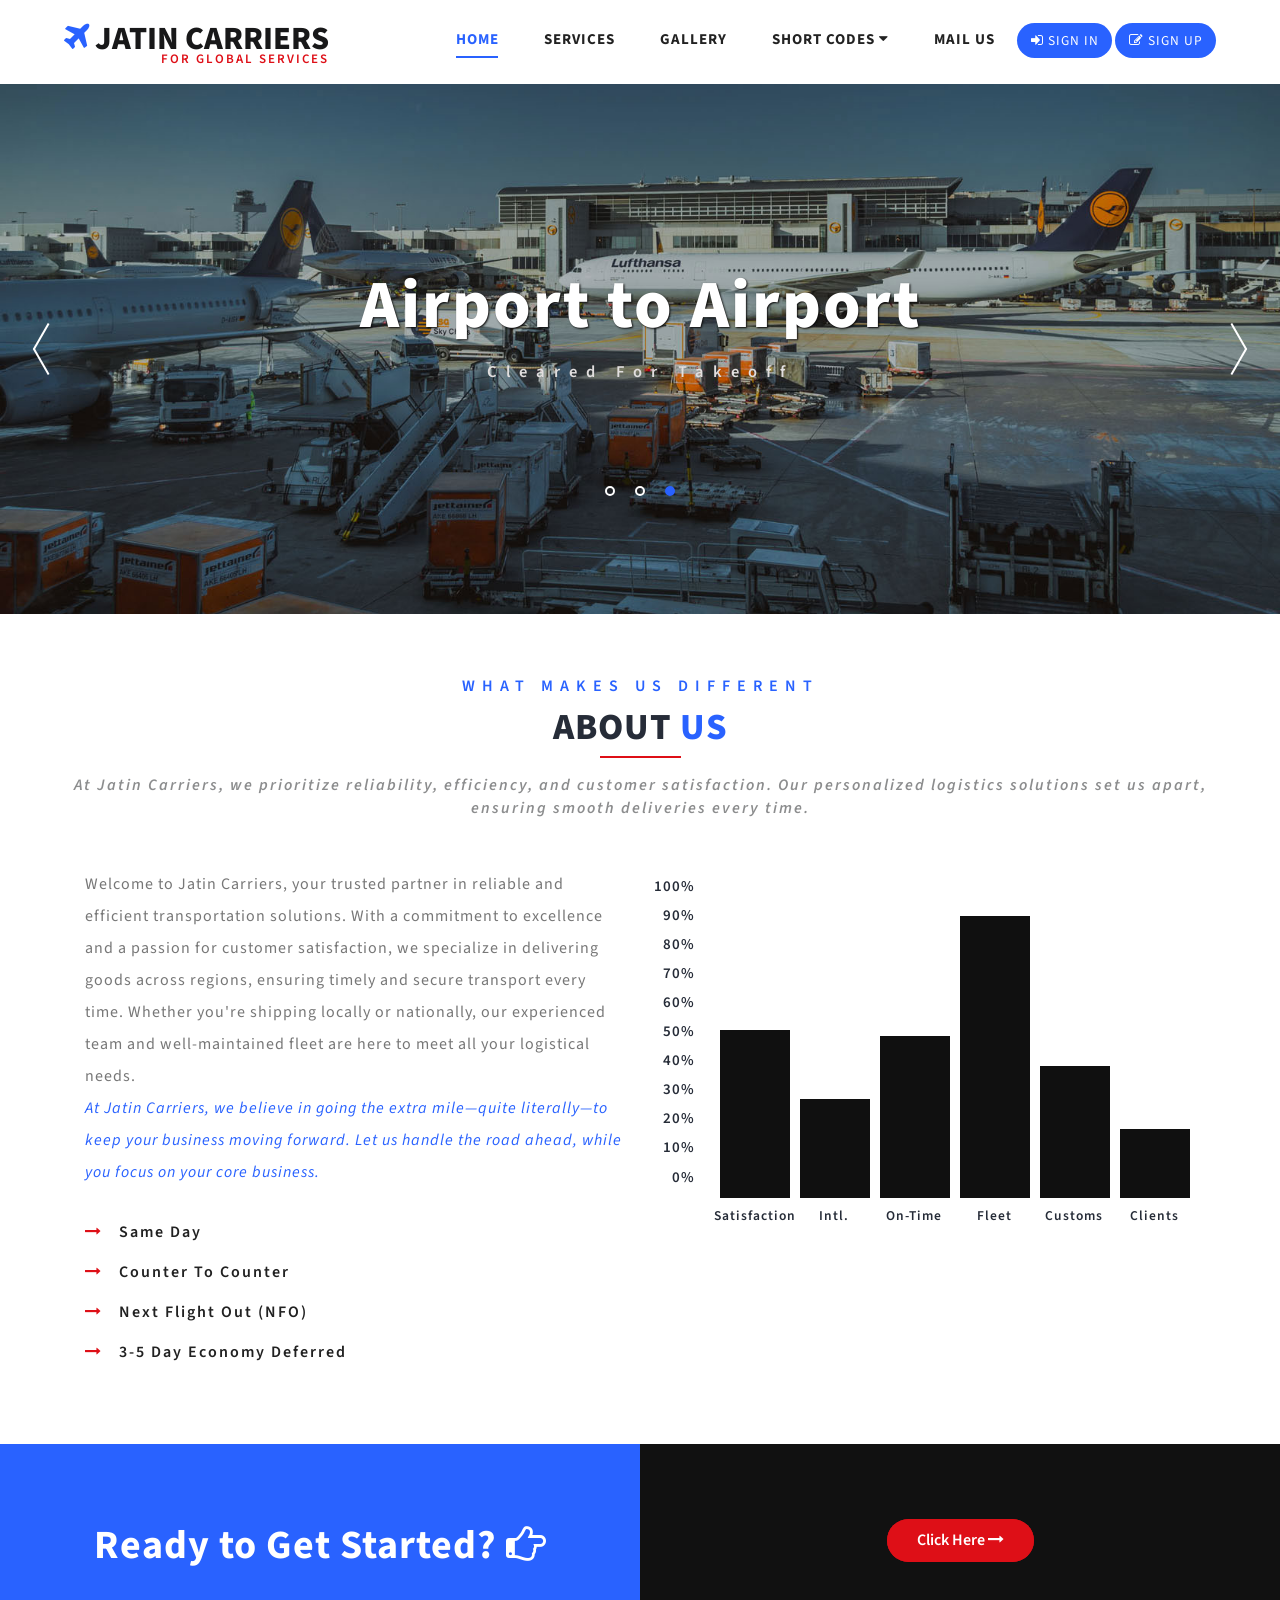
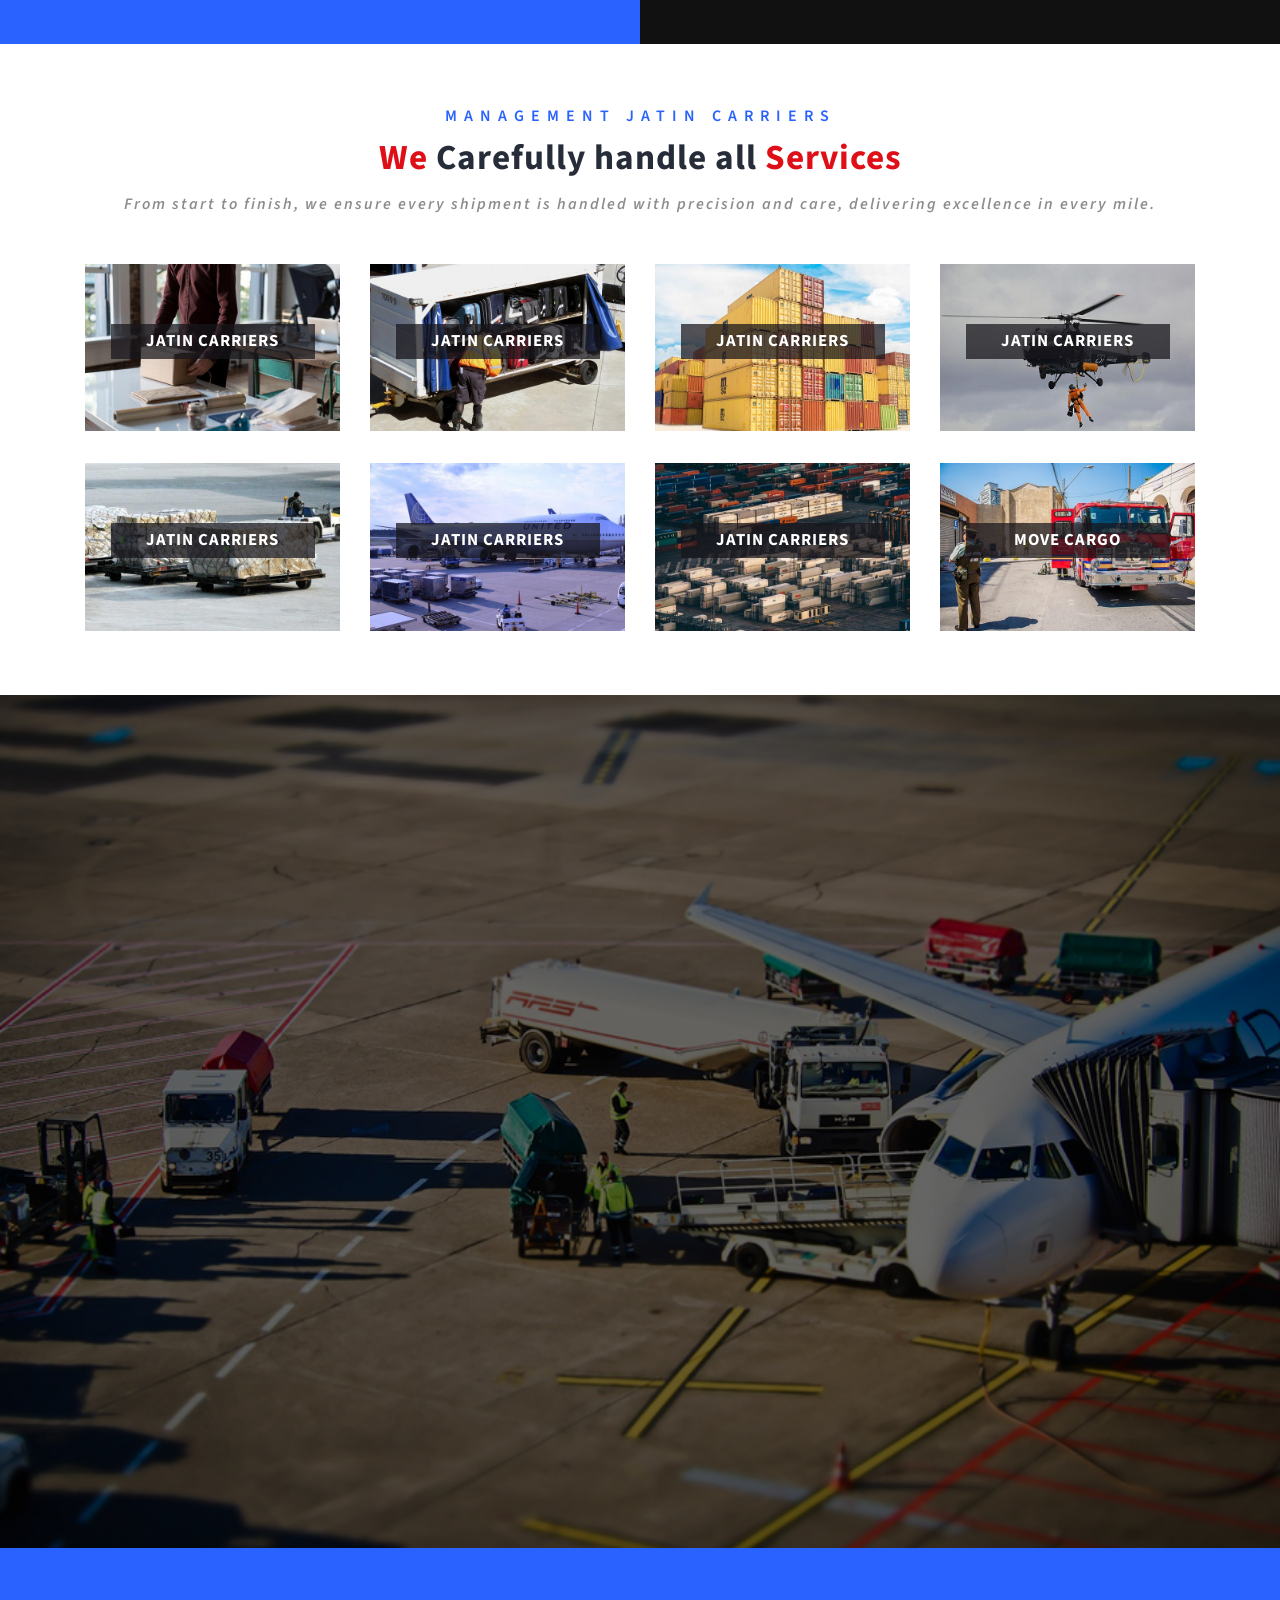
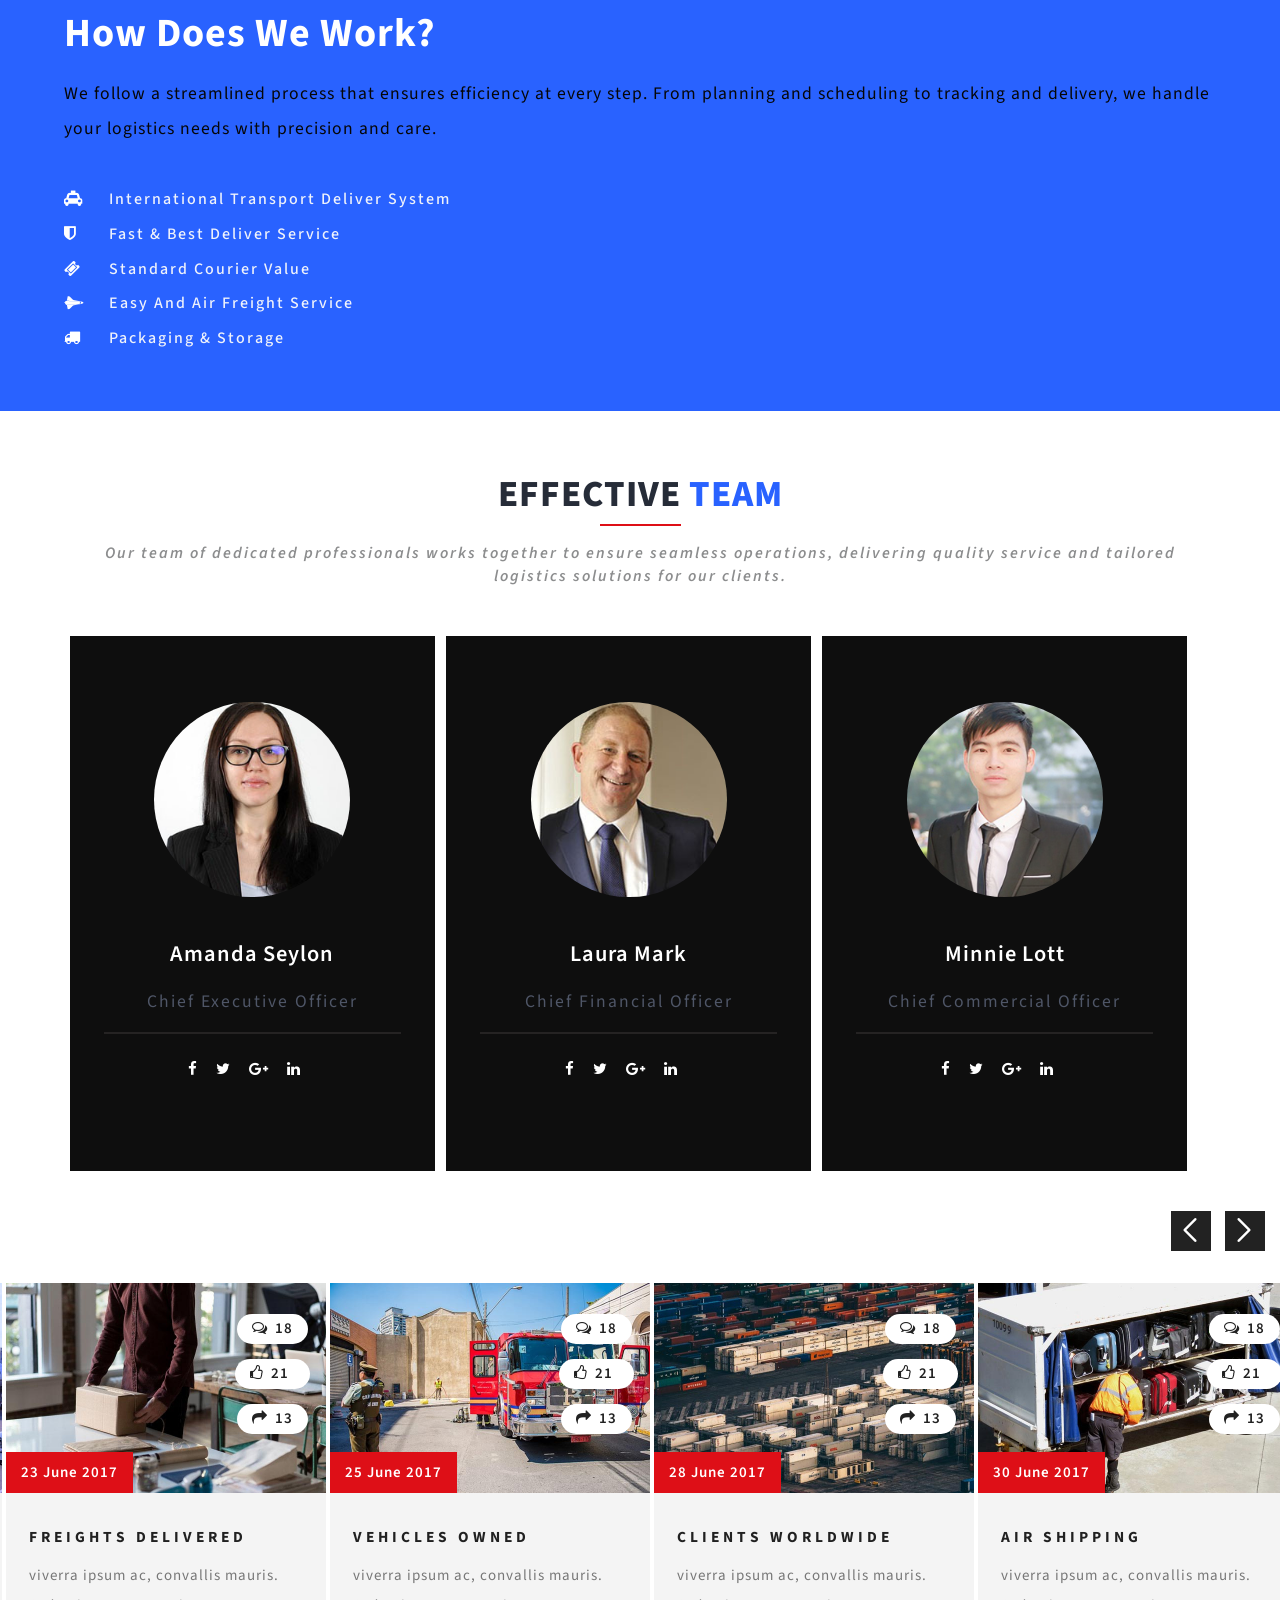
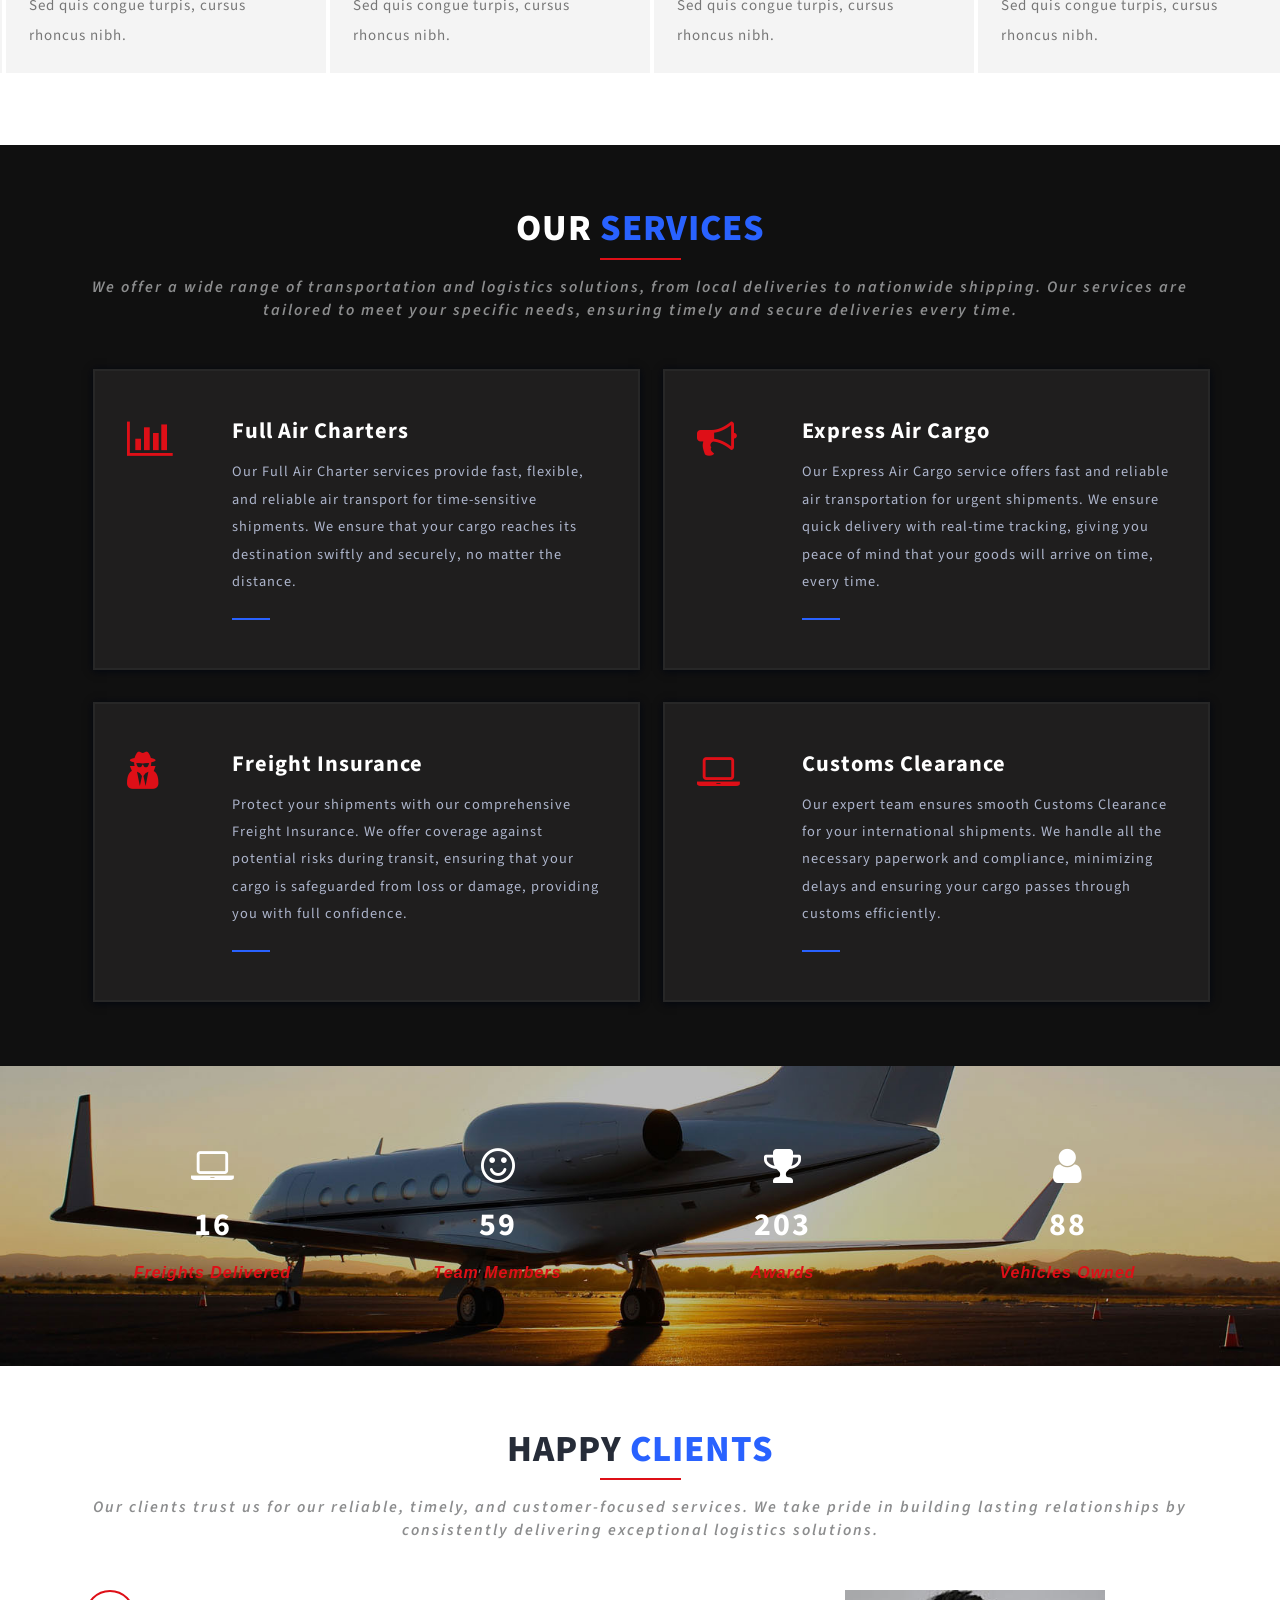
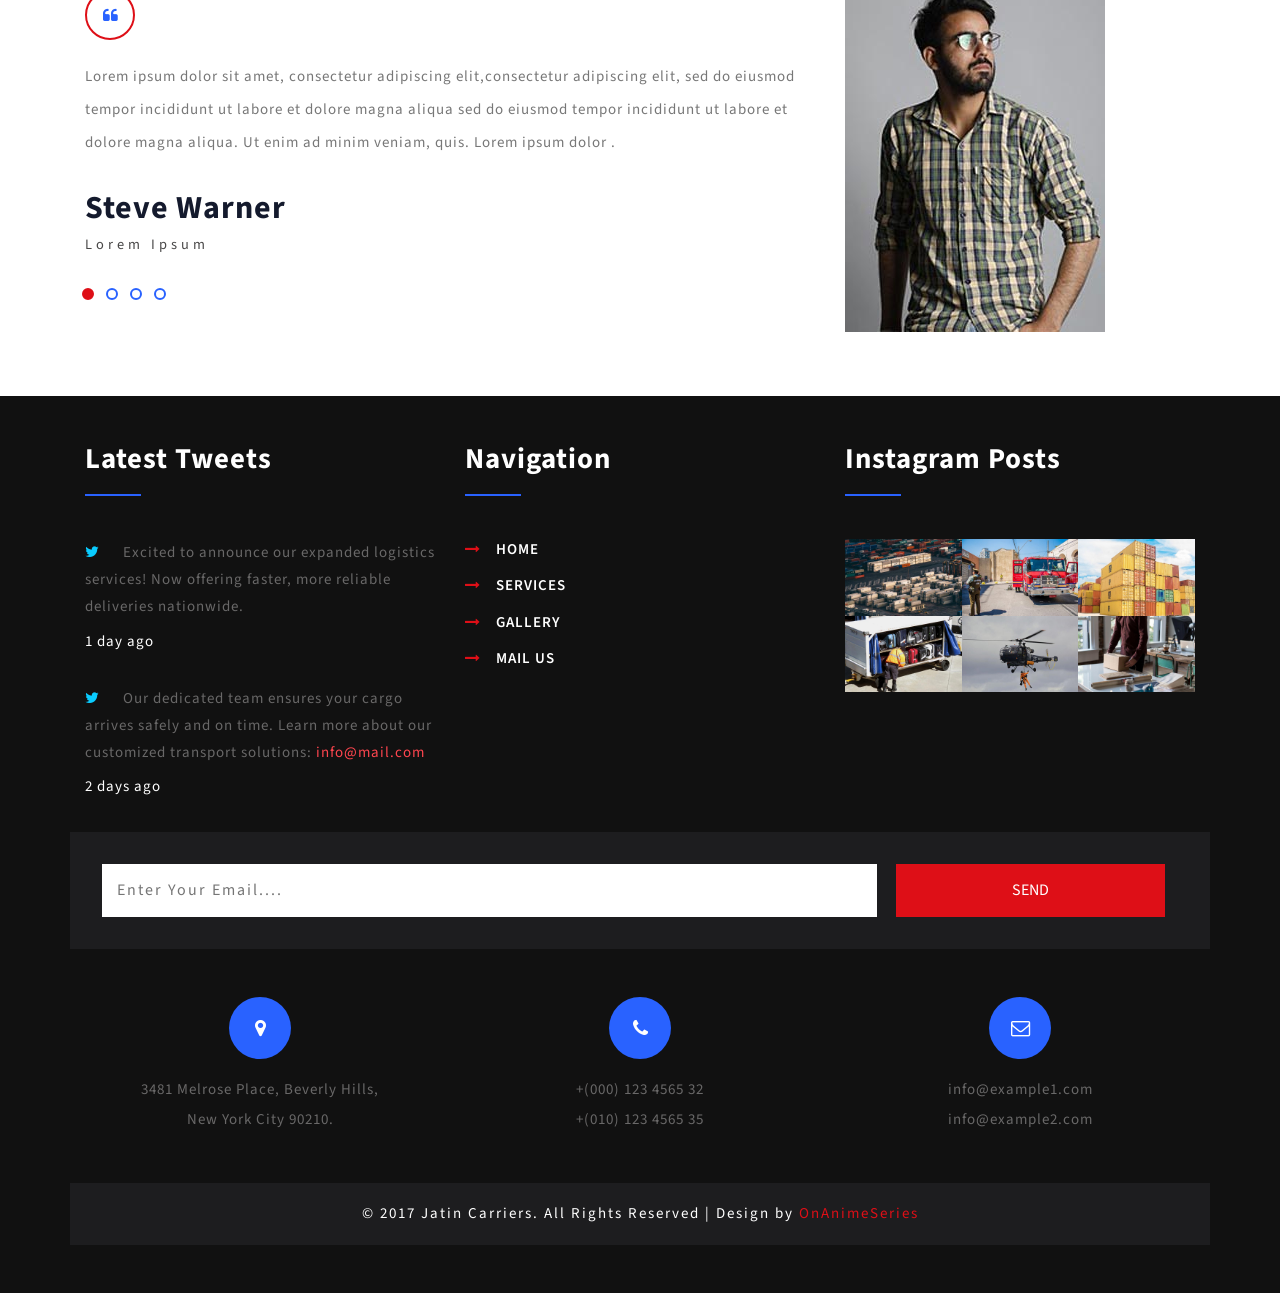
==== index.html @ c7d93a02 "Add my file" ====
<!--
author: W3layouts
author URL: http://w3layouts.com
License: Creative Commons Attribution 3.0 Unported
License URL: http://creativecommons.org/licenses/by/3.0/
-->
<!DOCTYPE html>
<html lang="en">
<head>
<title>Jatin Carriers | Home</title>
<!-- custom-theme -->
<meta name="viewport" content="width=device-width, initial-scale=1">
<meta http-equiv="Content-Type" content="text/html; charset=utf-8" />
<meta name="keywords" content="Move Cargo Responsive web template, Bootstrap Web Templates, Flat Web Templates, Android Compatible web template, 
Smartphone Compatible web template, free webdesigns for Nokia, Samsung, LG, SonyEricsson, Motorola web design" />
<script type="application/x-javascript"> addEventListener("load", function() { setTimeout(hideURLbar, 0); }, false);
		function hideURLbar(){ window.scrollTo(0,1); } </script>
<!-- //custom-theme -->
<link href="css/bootstrap.css" rel="stylesheet" type="text/css" media="all" />
<link href="css/JiSlider.css" rel="stylesheet"> 
<link rel="stylesheet" href="css/flexslider.css" type="text/css" media="screen" property="" />
<!-- Owl-carousel-CSS --><link href="css/owl.carousel.css" rel="stylesheet">
<link href="css/style.css" rel="stylesheet" type="text/css" media="all" />
<!-- font-awesome-icons -->
<link href="css/font-awesome.css" rel="stylesheet"> 
<!-- //font-awesome-icons -->
<link href="//fonts.googleapis.com/css?family=Source+Sans+Pro:300,300i,400,400i,600,600i,700,900" rel="stylesheet">
</head>
	
<body>
<!-- banner -->
<div class="main_section_agile">
		<div class="agileits_w3layouts_banner_nav">
		   
			<nav class="navbar navbar-default">
				<div class="navbar-header navbar-left">
					<button type="button" class="navbar-toggle collapsed" data-toggle="collapse" data-target="#bs-example-navbar-collapse-1">
						<span class="sr-only">Toggle navigation</span>
						<span class="icon-bar"></span>
						<span class="icon-bar"></span>
						<span class="icon-bar"></span>
					</button>
				<h1><a class="navbar-brand" href="index.html"><i class="fa fa-plane" aria-hidden="true"></i> Jatin Carriers <span>For Global Services</span></a></h1>

				</div>
				 <ul class="agile_forms">
					<li><a class="active" href="#" data-toggle="modal" data-target="#myModal2"><i class="fa fa-sign-in" aria-hidden="true"></i> Sign In</a> </li>
					<li><a href="#" data-toggle="modal" data-target="#myModal3"><i class="fa fa-pencil-square-o" aria-hidden="true"></i> Sign Up</a> </li>
				</ul>
				<!-- Collect the nav links, forms, and other content for toggling -->
				<div class="collapse navbar-collapse navbar-right" id="bs-example-navbar-collapse-1">
					<nav class="link-effect-2" id="link-effect-2">
						<ul class="nav navbar-nav">
							<li class="active"><a href="index.html" class="effect-3">Home</a></li>
							<li><a href="services.html" class="effect-3">Services</a></li>
							<li><a href="gallery.html" class="effect-3">Gallery</a></li>
							<li class="dropdown">
								<a href="#" class="dropdown-toggle effect-3" data-toggle="dropdown">Short Codes <b class="fa fa-caret-down" aria-hidden="true"></b></a>
								<ul class="dropdown-menu agile_short_dropdown">
									<li><a href="icons.html">Web Icons</a></li>
									<li><a href="typography.html">Typography</a></li>
								</ul>
							</li>
							<li><a href="mail.html" class="effect-3">Mail Us</a></li>
						</ul>
					</nav>

				</div>
			</nav>	
<div class="clearfix"> </div> 
		</div>
</div>
<!-- banner -->
	<div class="banner-silder">
		<div id="JiSlider" class="jislider">
			<ul>
			
				<li>
					<div class="w3layouts-banner-top">

							<div class="container">
								<div class="agileits-banner-info">
								
									<h3>Global Air Freight </h3>
									 <p>Cleared For Takeoff</p>
									
								</div>	
							</div>
						</div>
				</li>
				<li>
						<div class="w3layouts-banner-top w3layouts-banner-top1">
						<div class="container">
								<div class="agileits-banner-info">
								
									<h3>Importers/Exporters </h3>
									 <p>Cleared For Takeoff</p>
									
								</div>	
							</div>
						</div>
				</li>
				<li>
						<div class="w3layouts-banner-top w3layouts-banner-top2">
							<div class="container">
								<div class="agileits-banner-info">
								
									<h3>Airport to Airport</h3>
									 <p>Cleared For Takeoff</p>
								</div>	
								
							</div>
						</div>
					</li>

			</ul>
		</div>
      </div>

<!-- //banner -->
	<!-- Modal1 -->
													<div class="modal fade" id="myModal2" tabindex="-1" role="dialog">
														<div class="modal-dialog">
														<!-- Modal content-->
															<div class="modal-content">
																<div class="modal-header">
																	<button type="button" class="close" data-dismiss="modal">&times;</button>
																	
																	<div class="signin-form profile">
																	<h3 class="agileinfo_sign">Sign In</h3>	
																			<div class="login-form">
																				<form action="#" method="post">
																					<input type="email" name="email" placeholder="E-mail" required="">
																					<input type="password" name="password" placeholder="Password" required="">
																					<div class="tp">
																						<input type="submit" value="Sign In">
																					</div>
																				</form>
																			</div>
																			<div class="login-social-grids">
																				<ul>
																					<li><a href="#"><i class="fa fa-facebook"></i></a></li>
																					<li><a href="#"><i class="fa fa-twitter"></i></a></li>
																					<li><a href="#"><i class="fa fa-rss"></i></a></li>
																				</ul>
																			</div>
																			<p><a href="#" data-toggle="modal" data-target="#myModal3" > Don't have an account?</a></p>
																		</div>
																</div>
															</div>
														</div>
													</div>
													<!-- //Modal1 -->	
													<!-- Modal2 -->
													<div class="modal fade" id="myModal3" tabindex="-1" role="dialog">
														<div class="modal-dialog">
														<!-- Modal content-->
															<div class="modal-content">
																<div class="modal-header">
																	<button type="button" class="close" data-dismiss="modal">&times;</button>
																	
																	<div class="signin-form profile">
																	<h3 class="agileinfo_sign">Sign Up</h3>	
																			<div class="login-form">
																				<form action="#" method="post">
																				   <input type="text" name="name" placeholder="Username" required="">
																					<input type="email" name="email" placeholder="Email" required="">
																					<input type="password" name="password" placeholder="Password" required="">
																					<input type="password" name="password" placeholder="Confirm Password" required="">
																					<input type="submit" value="Sign Up">
																				</form>
																			</div>
																			<p><a href="#"> By clicking register, I agree to your terms</a></p>
																		</div>
																</div>
															</div>
														</div>
													</div>
													<!-- //Modal2 -->	
<!-- Modal2 -->
													<div class="modal fade" id="myModal4" tabindex="-1" role="dialog">
														<div class="modal-dialog">
														<!-- Modal content-->
															<div class="modal-content">
																<div class="modal-header">
																	<button type="button" class="close" data-dismiss="modal">&times;</button>
																	
																	<div class="signin-form profile">
																			<div class="login-form">
																				<h5>Need To <span>Transport</span>?</h5>
																				<p>
																					Let Jatin Carriers take care of your logistics while you focus on growing your business.
																				</p>
																				
																				<form action="#" method="post">
																					<input type="text" class="email" name="name" placeholder="Name" required="">
																					<input type="tel" class="tel" name="tel" placeholder="Phone Number" required="">
																					<select class="form-control option-w3ls">
																							<option>Transport From</option>
																							<option>Albania</option>
																							<option>Belgium</option>
																							<option>Cameroon</option>
																							<option>Dominica</option>
																							<option>France</option>
																							<option>Jersey</option>
																					</select>
																					<select class="form-control option-w3ls">
																							<option>Transport To</option>
																							<option>Colombia</option>
																							<option>Indonesia</option>
																							<option>Japan</option>
																							<option>Lebanon</option>
																							<option>Luxembourg</option>
																							<option>Montserrat</option>
																					</select>
																					<input type="submit" value="Get started">  	
																				</form>
																			</div>
																			
																		</div>
																</div>
															</div>
														</div>
													</div>
													<!-- //Modal2 -->	
<!-- bootstrap-pop-up -->
	<div class="modal video-modal fade" id="myModal" tabindex="-1" role="dialog" aria-labelledby="myModal">
		<div class="modal-dialog" role="document">
			<div class="modal-content">
				<div class="modal-header">
				
					<button type="button" class="close" data-dismiss="modal" aria-label="Close"><span aria-hidden="true">&times;</span></button>						
				</div>
				<section>
					<div class="modal-body">
						<h5>Move Cargo</h5>
						<img src="images/2.jpg" alt=" " class="img-responsive" />
						<p>Ut enim ad minima veniam, quis nostrum 
							exercitationem ullam corporis suscipit laboriosam, 
							nisi ut aliquid ex ea commodi consequatur? Quis autem 
							vel eum iure reprehenderit qui in ea voluptate velit 
							e.
							<i>" Quis autem vel eum iure reprehenderit qui in ea voluptate velit 
								esse quam nihil molestiae consequatur.</i></p>
					</div>
				</section>
			</div>
		</div>
	</div>
<!-- //bootstrap-pop-up -->
<!-- about -->
	<div class="inner_main_agile_section">
		<div class="container">
		<h6>What makes us different</h6>
				<h3 class="w3l_header w3_agileits_header">About <span>Us</span></h3>
		<p class="sub_para_agile two">
			At Jatin Carriers, we prioritize reliability, efficiency, and customer satisfaction.
			Our personalized logistics solutions set us apart, ensuring smooth deliveries every time.
		</p>
			
			<div class="agile_inner_grids">
								
				<div class="col-md-6 w3_agileits_about_grid_left">
					<p>Welcome to Jatin Carriers, your trusted partner in reliable and efficient transportation solutions.
						With a commitment to excellence and a passion for customer satisfaction, we specialize in delivering goods across regions, ensuring timely and secure transport every time.
						Whether you're shipping locally or nationally, our experienced team and well-maintained fleet are here to meet all your logistical needs.
						<span>At Jatin Carriers, we believe in going the extra mile—quite literally—to keep your business moving forward.
								Let us handle the road ahead, while you focus on your core business.</span>
					</p>

					<ul>
						<li><i class="fa fa-long-arrow-right" aria-hidden="true"></i>Same Day</li>
						<li><i class="fa fa-long-arrow-right" aria-hidden="true"></i>Counter to Counter</li>
						<li><i class="fa fa-long-arrow-right" aria-hidden="true"></i>Next Flight Out (NFO)</li>
						<li><i class="fa fa-long-arrow-right" aria-hidden="true"></i>3-5 Day Economy Deferred</li>
					</ul>
				</div>
				<div class="col-md-6 w3_agileits_about_grid_right">
					
					<div id="chart">
						<ul id="numbers">
							<li><span>100%</span></li>
							<li><span>90%</span></li>
							<li><span>80%</span></li>
							<li><span>70%</span></li>
							<li><span>60%</span></li>
							<li><span>50%</span></li>
							<li><span>40%</span></li>
							<li><span>30%</span></li>
							<li><span>20%</span></li>
							<li><span>10%</span></li>
							<li><span>0%</span></li>
						</ul>
						<ul id="bars">
							<li><div data-percentage="56" class="bar"></div><span>Satisfaction</span></li>
							<li><div data-percentage="33" class="bar"></div><span>Intl.</span></li>
							<li><div data-percentage="54" class="bar"></div><span>On-Time</span></li>
							<li><div data-percentage="94" class="bar"></div><span>Fleet</span></li>
							<li><div data-percentage="44" class="bar"></div><span>Customs</span></li>
							<li><div data-percentage="23" class="bar"></div><span>Clients</span></li>

							
						</ul>
					</div>
					
				</div>
				<div class="clearfix"> </div>
			</div>
		</div>
	</div>
<!-- //about -->
	<div class="medile_agile_its_section">
	     <div class="col-md-6 medile_agile_its_blue">
	           <h4>Ready to Get Started? <i class="fa fa-hand-o-right" aria-hidden="true"></i> </h4>
	     </div>
		 <div class="col-md-6 medile_agile_its_green">
	             <div class="more click">
									<a href="#" class="hvr-shutter-in-vertical" data-toggle="modal" data-target="#myModal4">Click Here  <i class="fa fa-long-arrow-right" aria-hidden="true"></i></a>
				</div>
	     </div>
		 <div class="clearfix"> </div>
	</div>
<!-- banner-bottom -->
	<div class="banner-bottom">
		<div class="container">
			<h6>Management  Jatin Carriers </h6>
			<h2> <span class="fixed_w3">We</span>  Carefully handle all <span class="fixed_w3">Services</span> </h2>
			<p class="sub_para_agile">From start to finish, we ensure every shipment is handled with precision and care, delivering excellence in every mile.</p>
			<div class="agileits_banner_bottom_grids">
				<div class="col-md-3 agileits_banner_bottom_grid">
					<div class="hovereffect w3ls_banner_bottom_grid">
						<img src="images/1.jpg" alt=" " class="img-responsive" />
						<div class="overlay">
						   <h4> Jatin Carriers </h4>
						   <p>Service 1</p>
						</div>
					</div>
				</div>
				<div class="col-md-3 agileits_banner_bottom_grid">
					<div class="hovereffect w3ls_banner_bottom_grid">
						<img src="images/2.jpg" alt=" " class="img-responsive" />
						<div class="overlay">
						   <h4> Jatin Carriers </h4>
						     <p>Service 2</p>
						</div>
					</div>
				</div>
				<div class="col-md-3 agileits_banner_bottom_grid">
					<div class="hovereffect w3ls_banner_bottom_grid">
						<img src="images/3.jpg" alt=" " class="img-responsive" />
						<div class="overlay">
						   <h4> Jatin Carriers </h4>
						    <p>Service 3</p>
						</div>
					</div>
				</div>
				<div class="col-md-3 agileits_banner_bottom_grid">
					<div class="hovereffect w3ls_banner_bottom_grid">
						<img src="images/4.jpg" alt=" " class="img-responsive" />
						<div class="overlay">
						   <h4> Jatin Carriers </h4>
						    <p>Service 4</p>
						</div>
					</div>
				</div>
				<div class="clearfix"> </div>
			</div>
			<div class="agileits_banner_bottom_grids two">
				<div class="col-md-3 agileits_banner_bottom_grid">
					<div class="hovereffect w3ls_banner_bottom_grid">
						<img src="images/5.jpg" alt=" " class="img-responsive" />
						<div class="overlay">
						   <h4> Jatin Carriers </h4>
						   <p>Service 5</p>
						</div>
					</div>
				</div>
				<div class="col-md-3 agileits_banner_bottom_grid">
					<div class="hovereffect w3ls_banner_bottom_grid">
						<img src="images/6.jpg" alt=" " class="img-responsive" />
						<div class="overlay">
						   <h4> Jatin Carriers </h4>
						     <p>Service 6</p>
						</div>
					</div>
				</div>
				<div class="col-md-3 agileits_banner_bottom_grid">
					<div class="hovereffect w3ls_banner_bottom_grid">
						<img src="images/7.jpg" alt=" " class="img-responsive" />
						<div class="overlay">
						   <h4> Jatin Carriers </h4>
						    <p>Service 7</p>
						</div>
					</div>
				</div>
				<div class="col-md-3 agileits_banner_bottom_grid">
					<div class="hovereffect w3ls_banner_bottom_grid">
						<img src="images/8.jpg" alt=" " class="img-responsive" />
						<div class="overlay">
						   <h4>Move Cargo</h4>
						    <p>Service 8</p>
						</div>
					</div>
				</div>
				<div class="clearfix"> </div>
			</div>
		</div>
		<!-- /blog -->
	</div>
<!-- banner-bottom -->
<div class="banner-bottom mid-section-agileits">
	<div class="col-md-7 bannerbottomleft">
			<div class="video-grid-single-page-agileits">
				<div data-video="MNsWRQ9XOxs" id="video"> <img src="images/video.jpg" alt="" class="img-responsive" /> </div>
			</div>
	</div>
	<div class="col-md-5 bannerbottomright">
		<h3>How Does We Work?</h3>
		<p>
			We follow a streamlined process that ensures efficiency at every step.
			From planning and scheduling to tracking and delivery, we handle your logistics needs with precision and care.
		</p>
		<h4><i class="fa fa-taxi" aria-hidden="true"></i>International Transport Deliver System</h4>
		<h4><i class="fa fa-shield" aria-hidden="true"></i>Fast & Best Deliver Service</h4>
		<h4><i class="fa fa-ticket" aria-hidden="true"></i>Standard Courier value</h4>
		<h4><i class="fa fa-space-shuttle" aria-hidden="true"></i>Easy And Air freight Service</h4>
		<h4><i class="fa fa-truck" aria-hidden="true"></i>Packaging & Storage</h4>
	</div>
	<div class="clearfix"></div>
</div>
<!-- //banner-bottom -->
<!-- team -->
	<div id="team" class="team">
		<div class="container">
			  <h3 class="w3l_header w3_agileits_header">Effective <span>Team</span></h3>
			  <p class="sub_para_agile two">
				Our team of dedicated professionals works together to ensure seamless operations, delivering quality service and tailored logistics solutions for our clients.
			  </p>
			<div class="agile_inner_grids">
				<div class="col-md-4 w3_agile_team_grid_info">
				   <img src="images/team1.jpg" alt=" " class="img-responsive" />
					<h3>Amanda Seylon</h3>
					<p>Chief Executive Officer</p>
					<ul class="footer_list_icons team_icons_agile">
								<li><a href="#"><i class="fa fa-facebook"></i></a></li>
								<li><a href="#"><i class="fa fa-twitter"></i></a></li>
								<li><a href="#"><i class="fa fa-google-plus"></i></a></li>
								<li><a href="#"><i class="fa fa-linkedin"></i></a></li>
								
							</ul>
				</div>
				<div class="col-md-4 w3_agile_team_grid_info">
					  <img src="images/team2.jpg" alt=" " class="img-responsive" />
					<h3>Laura Mark</h3>
				   <p>Chief Financial Officer</p>
					<ul class="footer_list_icons team_icons_agile">
								<li><a href="#"><i class="fa fa-facebook"></i></a></li>
								<li><a href="#"><i class="fa fa-twitter"></i></a></li>
								<li><a href="#"><i class="fa fa-google-plus"></i></a></li>
								<li><a href="#"><i class="fa fa-linkedin"></i></a></li>
								
							</ul>
				</div>
				<div class="col-md-4 w3_agile_team_grid_info">
					  <img src="images/team3.jpg" alt=" " class="img-responsive" />
					<h3>Minnie Lott</h3>
						<p>Chief Commercial Officer</p>
					<ul class="footer_list_icons team_icons_agile">
								<li><a href="#"><i class="fa fa-facebook"></i></a></li>
								<li><a href="#"><i class="fa fa-twitter"></i></a></li>
								<li><a href="#"><i class="fa fa-google-plus"></i></a></li>
								<li><a href="#"><i class="fa fa-linkedin"></i></a></li>
								
							</ul>
				</div>
				<div class="clearfix"> </div>
			</div>
		</div>
	</div>
<!-- team -->

	<div class="events">
		<ul id="flexiselDemo1">	
			<li>
				<div class="w3layouts_event_grid">
					<div class="w3_agile_event_grid1">
						<img src="images/1.jpg" alt=" " class="img-responsive" />
						<div class="w3_agile_event_grid1_pos">
							<p>23 June 2017</p>
						</div>
						<div class="agile_event_grid1_pos">
							<ul>
								<li><a href="#"><i class="fa fa-comments-o" aria-hidden="true"></i>18</a></li>
								<li><a href="#"><i class="fa fa-thumbs-o-up" aria-hidden="true"></i>21</a></li>
								<li><a href="#"><i class="fa fa-share" aria-hidden="true"></i>13</a></li>
							</ul>
						</div>
					</div>
					<div class="agileits_w3layouts_event_grid1">
						<h5><a href="#" data-toggle="modal" data-target="#myModal">Freights Delivered</a></h5>
						<p>viverra ipsum ac, convallis mauris. Sed quis congue turpis, cursus rhoncus nibh.</p>
					</div>
				</div>
			</li>
			<li>
				<div class="w3layouts_event_grid">
					<div class="w3_agile_event_grid1">
						<img src="images/8.jpg" alt=" " class="img-responsive" />
						<div class="w3_agile_event_grid1_pos">
							<p>25 June 2017</p>
						</div>
						<div class="agile_event_grid1_pos">
							<ul>
								<li><a href="#"><i class="fa fa-comments-o" aria-hidden="true"></i>18</a></li>
								<li><a href="#"><i class="fa fa-thumbs-o-up" aria-hidden="true"></i>21</a></li>
								<li><a href="#"><i class="fa fa-share" aria-hidden="true"></i>13</a></li>
							</ul>
						</div>
					</div>
					<div class="agileits_w3layouts_event_grid1">
						<h5><a href="#" data-toggle="modal" data-target="#myModal">Vehicles Owned</a></h5>
						<p>viverra ipsum ac, convallis mauris. Sed quis congue turpis, cursus rhoncus nibh.</p>
					</div>
				</div>
			</li>
			<li>
				<div class="w3layouts_event_grid">
					<div class="w3_agile_event_grid1">
						<img src="images/7.jpg" alt=" " class="img-responsive" />
						<div class="w3_agile_event_grid1_pos">
							<p>28 June 2017</p>
						</div>
						<div class="agile_event_grid1_pos">
							<ul>
								<li><a href="#"><i class="fa fa-comments-o" aria-hidden="true"></i>18</a></li>
								<li><a href="#"><i class="fa fa-thumbs-o-up" aria-hidden="true"></i>21</a></li>
								<li><a href="#"><i class="fa fa-share" aria-hidden="true"></i>13</a></li>
							</ul>
						</div>
					</div>
					<div class="agileits_w3layouts_event_grid1">
						<h5><a href="#" data-toggle="modal" data-target="#myModal">Clients Worldwide</a></h5>
						<p>viverra ipsum ac, convallis mauris. Sed quis congue turpis, cursus rhoncus nibh.</p>
					</div>
				</div>
			</li>
			<li>
				<div class="w3layouts_event_grid">
					<div class="w3_agile_event_grid1">
						<img src="images/2.jpg" alt=" " class="img-responsive" />
						<div class="w3_agile_event_grid1_pos">
							<p>30 June 2017</p>
						</div>
						<div class="agile_event_grid1_pos">
							<ul>
								<li><a href="#"><i class="fa fa-comments-o" aria-hidden="true"></i>18</a></li>
								<li><a href="#"><i class="fa fa-thumbs-o-up" aria-hidden="true"></i>21</a></li>
								<li><a href="#"><i class="fa fa-share" aria-hidden="true"></i>13</a></li>
							</ul>
						</div>
					</div>
					<div class="agileits_w3layouts_event_grid1">
						<h5><a href="#" data-toggle="modal" data-target="#myModal">Air Shipping</a></h5>
						<p>viverra ipsum ac, convallis mauris. Sed quis congue turpis, cursus rhoncus nibh.</p>
					</div>
				</div>
			</li>
			<li>
				<div class="w3layouts_event_grid">
					<div class="w3_agile_event_grid1">
						<img src="images/6.jpg" alt=" " class="img-responsive" />
						<div class="w3_agile_event_grid1_pos">
							<p>2 April 2017</p>
						</div>
						<div class="agile_event_grid1_pos">
							<ul>
								<li><a href="#"><i class="fa fa-comments-o" aria-hidden="true"></i>18</a></li>
								<li><a href="#"><i class="fa fa-thumbs-o-up" aria-hidden="true"></i>21</a></li>
								<li><a href="#"><i class="fa fa-share" aria-hidden="true"></i>13</a></li>
							</ul>
						</div>
					</div>
					<div class="agileits_w3layouts_event_grid1">
						<h5><a href="#" data-toggle="modal" data-target="#myModal">Direct services</a></h5>
						<p>viverra ipsum ac, convallis mauris. Sed quis congue turpis, cursus rhoncus nibh.</p>
					</div>
				</div>
			</li>
		</ul>
	</div>
<!-- //blog -->
	<!-- services -->
	<div class="services" id="services">
		<div class="container">
		<h3 class="w3l_header w3_agileits_header two">Our <span>SERVICES</span></h3>
		<p class="sub_para_agile two">
			We offer a wide range of transportation and logistics solutions, from local deliveries to nationwide shipping.
			Our services are tailored to meet your specific needs, ensuring timely and secure deliveries every time.
		</p>
			
			<div class="agile_inner_grids">
								
								   <!-- choose icon -->
								   <div class="col-md-6 choose_icon">
										<div class="choose_left">
											<i class="fa fa-bar-chart" aria-hidden="true"></i>
										</div>
									<div class="choose_right">
										<h3>Full Air Charters</h3>
										<p>
											Our Full Air Charter services provide fast, flexible, and reliable air transport for time-sensitive shipments.
											We ensure that your cargo reaches its destination swiftly and securely, no matter the distance.
										</p>
									</div>
										<div class="clearfix"></div>
									 </div>
								 
								  <!-- choose icon -->
								  <div class="col-md-6 choose_icon">
									<div class="choose_left">
										<i class="fa fa-bullhorn" aria-hidden="true"></i>
									</div>
									<div class="choose_right">
										<h3>Express Air Cargo</h3>
										<p>
											Our Express Air Cargo service offers fast and reliable air transportation for urgent shipments.
											We ensure quick delivery with real-time tracking, giving you peace of mind that your goods will arrive on time, every time.
										</p>
									</div>
									<div class="clearfix"></div>
								 </div>
								 
								  <!-- choose icon -->
								  <div class="col-md-6 choose_icon">
									<div class="choose_left">
										<i class="fa fa-user-secret" aria-hidden="true"></i>
									</div>
									<div class="choose_right">
										<h3>Freight Insurance</h3>
										<p>
											Protect your shipments with our comprehensive Freight Insurance. 
											We offer coverage against potential risks during transit, ensuring that your cargo is safeguarded from loss or damage, providing you with full confidence.
										</p>
									</div>
									<div class="clearfix"></div>
								 </div>
								  <div class="col-md-6 choose_icon">
									<div class="choose_left">
										<i class="fa fa-laptop" aria-hidden="true"></i>
									</div>
									<div class="choose_right">
										<h3>Customs Clearance</h3>
										<p>
											Our expert team ensures smooth Customs Clearance for your international shipments.
											We handle all the necessary paperwork and compliance, minimizing delays and ensuring your cargo passes through customs efficiently.
										</p>
									</div>
									<div class="clearfix"></div>
								 </div>
								 <div class="clearfix"></div>
							</div>
						</div>
					</div>
	<!-- //services -->
<!-- stats -->
	<div class="stats" id="stats">
	    <div class="container"> 
			<div class="inner_w3l_agile_grids">
		<div class="col-md-3 w3layouts_stats_left w3_counter_grid">
		   	<i class="fa fa-laptop" aria-hidden="true"></i>
			<p class="counter">45</p>
			<h3>Freights Delivered</h3>
		</div>
		<div class="col-md-3 w3layouts_stats_left w3_counter_grid1">
		    <i class="fa fa-smile-o" aria-hidden="true"></i>
			<p class="counter">165</p>
			<h3>Team Members</h3>
		</div>
		<div class="col-md-3 w3layouts_stats_left w3_counter_grid2">
		<i class="fa fa-trophy" aria-hidden="true"></i>
			<p class="counter">563</p>
			<h3>Awards</h3>
		</div>
		<div class="col-md-3 w3layouts_stats_left w3_counter_grid3">
		<i class="fa fa-user" aria-hidden="true"></i>
			<p class="counter">245</p>
			<h3>Vehicles Owned</h3>
		</div>
		<div class="clearfix"> </div>
	</div>
   </div>	
</div>
<!-- //stats -->
<!-- agile_testimonials -->
<div class="test">
	<div class="container">
	<h3 class="w3l_header w3_agileits_header">Happy <span>Clients</span></h3>
		<p class="sub_para_agile two">
			Our clients trust us for our reliable, timely, and customer-focused services.
			We take pride in building lasting relationships by consistently delivering exceptional logistics solutions.
		</p>
			
			<div class="agile_inner_grids">
					<div class="test-gri1">
					 <div id="owl-demo2" class="owl-carousel">
							<div class="agile">
							   	<div class="test-grid">
							   		<div class="col-md-8 test-grid1">
									  <i class="fa fa-quote-left" aria-hidden="true"></i>
										<p class="para-w3-agile">Lorem ipsum dolor sit amet, consectetur adipiscing elit,consectetur adipiscing elit, sed do eiusmod tempor incididunt ut labore et dolore magna aliqua sed do eiusmod tempor incididunt ut labore et dolore magna aliqua. Ut enim ad minim veniam, quis.
										Lorem ipsum dolor .</p>
										<h4>Steve Warner</h4>
										<span>Lorem Ipsum</span>
									</div>	
									<div class="col-md-4 test-grid2">
										<img src="images/t1.jpg" alt="" class="img-r">
									</div>
								</div>	
								<div class="clearfix"></div>
							</div>
							<div class="agile">
							   	<div class="test-grid">
							   		<div class="col-md-8 test-grid1">
									<i class="fa fa-quote-left" aria-hidden="true"></i>
										<p class="para-w3-agile">Lorem ipsum dolor sit amet, consectetur adipiscing elit,consectetur adipiscing elit, sed do eiusmod tempor incididunt ut labore et dolore magna aliqua sed do eiusmod tempor incididunt ut labore et dolore magna aliqua. Ut enim ad minim veniam, quis.
										Lorem ipsum dolor.</p>
										<h4>Andery</h4>
										<span>Lorem Ipsum</span>
									</div>	
									<div class="col-md-4 test-grid2">
										<img src="images/t2.jpg" alt="" class="img-r">
									</div>
								</div>	
								<div class="clearfix"></div>
							</div>
							<div class="agile">
							   	<div class="test-grid">
							   		<div class="col-md-8 test-grid1">
									<i class="fa fa-quote-left" aria-hidden="true"></i>
										<p class="para-w3-agile">Lorem ipsum dolor sit amet, consectetur adipiscing elit,consectetur adipiscing elit, sed do eiusmod tempor incididunt ut labore et dolore magna aliqua sed do eiusmod tempor incididunt ut labore et dolore magna aliqua. Ut enim ad minim veniam, quis.
										Lorem ipsum dolor .</p>
										<h4>Williams</h4>
										<span>Lorem Ipsum</span>
									</div>	
									<div class="col-md-4 test-grid2">
										<img src="images/t3.jpg" alt="" class="img-r">
									</div>
								</div>	
								<div class="clearfix"></div>
							</div>
							<div class="agile">
							   	<div class="test-grid">
							   		<div class="col-md-8 test-grid1">
									<i class="fa fa-quote-left" aria-hidden="true"></i>
										<p class="para-w3-agile">Lorem ipsum dolor sit amet, consectetur adipiscing elit,consectetur adipiscing elit, sed do eiusmod tempor incididunt ut labore et dolore magna aliqua sed do eiusmod tempor incididunt ut labore et dolore magna aliqua. Ut enim ad minim veniam, quis.
										Lorem ipsum dolor .</p>
										<h4>Shane Smith</h4>
										<span>Lorem Ipsum</span>
									</div>	
									<div class="col-md-4 test-grid2">
										<img src="images/t4.jpg" alt="" class="img-r">
									</div>
								</div>	
								<div class="clearfix"></div>
							</div>	
					</div>
				</div>	
		</div>
</div>	
</div>
<!-- //agile_testimonials -->
<!-- footer -->
	<div class="footer">
		<div class="container">
			<div class="w3_agile_footer_grids">
				<div class="col-md-4 w3_agile_footer_grid">
					<h3>Latest Tweets</h3>
					<ul class="agile_footer_grid_list">
						<li><i class="fa fa-twitter" aria-hidden="true"></i>Excited to announce our expanded logistics services! Now offering faster, more reliable deliveries nationwide. <span>1 day ago</span></li>
						<li><i class="fa fa-twitter" aria-hidden="true"></i>Our dedicated team ensures your cargo arrives safely and on time.
							Learn more about our customized transport solutions: <a href="mailto:info@mail.com">info@mail.com</a> <span>2 days ago</span></li>
					</ul>
				</div>
				<div class="col-md-4 w3_agile_footer_grid">
					<h3>Navigation</h3>
					<ul class="agileits_w3layouts_footer_grid_list">
						<li><i class="fa fa-long-arrow-right" aria-hidden="true"></i><a href="index.html">Home</a></li>
						<li><i class="fa fa-long-arrow-right" aria-hidden="true"></i><a href="services.html">Services</a></li>
						<li><i class="fa fa-long-arrow-right" aria-hidden="true"></i><a href="gallery.html">Gallery</a></li>
						<li><i class="fa fa-long-arrow-right" aria-hidden="true"></i><a href="mail.html">Mail Us</a></li>
					</ul>
				</div>
				<div class="col-md-4 w3_agile_footer_grid">
					<h3>Instagram Posts</h3>
					<div class="w3_agileits_footer_grid_left">
						<a href="#" data-toggle="modal" data-target="#myModal">
							<img src="images/7.jpg" alt=" " class="img-responsive" />
						</a>
					</div>
					<div class="w3_agileits_footer_grid_left">
						<a href="#" data-toggle="modal" data-target="#myModal">
							<img src="images/8.jpg" alt=" " class="img-responsive" />
						</a>
					</div>
					<div class="w3_agileits_footer_grid_left">
						<a href="#" data-toggle="modal" data-target="#myModal">
							<img src="images/3.jpg" alt=" " class="img-responsive" />
						</a>
					</div>
					<div class="w3_agileits_footer_grid_left">
						<a href="#" data-toggle="modal" data-target="#myModal">
							<img src="images/2.jpg" alt=" " class="img-responsive" />
						</a>
					</div>
					<div class="w3_agileits_footer_grid_left">
					<a href="#" data-toggle="modal" data-target="#myModal">
							<img src="images/4.jpg" alt=" " class="img-responsive" />
						</a>
					</div>
					<div class="w3_agileits_footer_grid_left">
					<a href="#" data-toggle="modal" data-target="#myModal">
							<img src="images/1.jpg" alt=" " class="img-responsive" />
						</a>
					</div>
					<div class="clearfix"> </div>
				</div>
				<div class="clearfix"> </div>
			</div>
			<div class="w3_newsletter_footer_grids">
				<div class="w3_newsletter_footer_grid_left">
					<form action="#" method="post">
						<input type="email" name="Email" placeholder="Enter Your Email...." required="">
						<input type="submit" value="SEND">
					</form>
				</div>
			</div>
			<div class="w3ls_address_mail_footer_grids">
				<div class="col-md-4 w3ls_footer_grid_left">
					<div class="wthree_footer_grid_left">
						<i class="fa fa-map-marker" aria-hidden="true"></i>
					</div>
					<p>3481 Melrose Place, Beverly Hills, <span>New York City 90210.</span></p>
				</div>
				<div class="col-md-4 w3ls_footer_grid_left">
					<div class="wthree_footer_grid_left">
						<i class="fa fa-phone" aria-hidden="true"></i>
					</div>
					<p>+(000) 123 4565 32 <span>+(010) 123 4565 35</span></p>
				</div>
				<div class="col-md-4 w3ls_footer_grid_left">
					<div class="wthree_footer_grid_left">
						<i class="fa fa-envelope-o" aria-hidden="true"></i>
					</div>
					<p><a href="mailto:info@example.com">info@example1.com</a> 
						<span><a href="mailto:info@example.com">info@example2.com</a></span></p>
				</div>
				<div class="clearfix"> </div>
			</div>
			<div class="agileinfo_copyright">
				<p>© 2017  Jatin Carriers. All Rights Reserved | Design by <a href="https://onanimeseries.com/">OnAnimeSeries</a></p>
			</div>
		</div>
	</div>
<!-- //footer -->

<!-- start-smoth-scrolling -->
<!-- js -->
<script type="text/javascript" src="js/jquery-2.1.4.min.js"></script>
<!-- //js -->
<script src="js/JiSlider.js"></script>
<script>
			$(window).load(function () {
				$('#JiSlider').JiSlider({color: '#fff', start: 3, reverse: true}).addClass('ff')
			})
		</script><script type="text/javascript">

  var _gaq = _gaq || [];
  _gaq.push(['_setAccount', 'UA-36251023-1']);
  _gaq.push(['_setDomainName', 'jqueryscript.net']);
  _gaq.push(['_trackPageview']);

  (function() {
    var ga = document.createElement('script'); ga.type = 'text/javascript'; ga.async = true;
    ga.src = ('https:' == document.location.protocol ? 'https://ssl' : 'http://www') + '.google-analytics.com/ga.js';
    var s = document.getElementsByTagName('script')[0]; s.parentNode.insertBefore(ga, s);
  })();

</script>
<!-- stats -->
	<script src="js/jquery.waypoints.min.js"></script>
	<script src="js/jquery.countup.js"></script>
		<script>
			$('.counter').countUp();
		</script>
<!-- //stats -->
<script type="text/javascript">
$(function(){
  $("#bars li .bar").each(function(key, bar){
    var percentage = $(this).data('percentage');

    $(this).animate({
      'height':percentage+'%'
    }, 1000);
  })
})
</script>
<script src="js/simplePlayer.js"></script>
			<script>
				$("document").ready(function() {
					$("#video").simplePlayer();
				});
</script>

<!-- flexisel -->
	<script type="text/javascript" src="js/jquery.flexisel.js"></script>
	<script type="text/javascript">
		$(window).load(function() {
			$("#flexiselDemo1").flexisel({
				visibleItems: 4,
				animationSpeed: 1000,
				autoPlay: true,
				autoPlaySpeed: 3000,    		
				pauseOnHover: true,
				enableResponsiveBreakpoints: true,
				responsiveBreakpoints: { 
					portrait: { 
						changePoint:480,
						visibleItems: 1
					}, 
					landscape: { 
						changePoint:667,
						visibleItems:2
					},
					tablet: { 
						changePoint:800,
						visibleItems: 3
					}
				}
			});
			
		});
	</script>
<!-- //flexisel -->

<!-- requried-jsfiles-for owl -->
 <script src="js/owl.carousel.js"></script>
							        <script>
									    $(document).ready(function() {
									      $("#owl-demo2").owlCarousel({
									        items : 1,
									        lazyLoad : false,
									        autoPlay : true,
									        navigation : false,
									        navigationText :  false,
									        pagination : true,
									      });
									    });
									  </script>
							 <!-- //requried-jsfiles-for owl -->


<script type="text/javascript" src="js/move-top.js"></script>
<script type="text/javascript" src="js/easing.js"></script>
<script type="text/javascript">
	jQuery(document).ready(function($) {
		$(".scroll").click(function(event){		
			event.preventDefault();
			$('html,body').animate({scrollTop:$(this.hash).offset().top},1000);
		});
	});
</script>
<!-- start-smoth-scrolling -->
<!-- for bootstrap working -->
	<script src="js/bootstrap.js"></script>
<!-- //for bootstrap working -->
<!-- here stars scrolling icon -->
	<script type="text/javascript">
		$(document).ready(function() {
			/*
				var defaults = {
				containerID: 'toTop', // fading element id
				containerHoverID: 'toTopHover', // fading element hover id
				scrollSpeed: 1200,
				easingType: 'linear' 
				};
			*/
								
			$().UItoTop({ easingType: 'easeOutQuart' });
								
			});
	</script>
<!-- //here ends scrolling icon -->
</body>
</html>
---- css/JiSlider.css ----
/****** JiSlider css ******/
	#JiSlider {
				width: 100%;
				height: 100%;
			}
.jislider ul {
	height: 100%;
	margin: 0;
	padding: 0;
	position: relative;
	list-style-type: none;
}

.jislider ul li {
	position: relative;
	height: 100%;
	float: left;
	overflow: hidden;
}

.jislider__img {
	position: absolute;
	top: 0;
	left: 0;
	background-size: cover;
	background-position: center;
	width: 100%;
	height: 100%;
	z-index: -1;
}

.jislider__left-arrow {
	position: absolute;
	left: 30px;
	top: 0;
	bottom: 0;
	margin: auto;
	width: 30px;
	height: 60px;
	cursor: pointer;
}

.jislider__left-arrow__top {
	content: '';
	position: absolute;
	top: 0;
	left: 0;
	width: 2px;
	height: 30px;
	background-color: inherit;
	-webkit-transform: rotate(30deg) translateX(10px) translateY(-3px);
	-ms-transform: rotate(30deg) translateX(10px) translateY(-3px);
	transform: rotate(30deg) translateX(10px) translateY(-3px);
}

.jislider__left-arrow__bottom {
	content: '';
	position: absolute;
	bottom: 0;
	left: 0;
	width: 2px;
	height: 30px;
	background-color: inherit;
	-webkit-transform: rotate(-30deg) translateX(10px) translateY(3px);
	-ms-transform: rotate(-30deg) translateX(10px) translateY(3px);
	transform: rotate(-30deg) translateX(10px) translateY(3px);
}


.jislider__right-arrow {
	position: absolute;
	right: 30px;
	top: 0;
	bottom: 0;
	margin: auto;
	width: 30px;
	height: 60px;
	cursor: pointer;
}

.jislider__right-arrow__top {
	content: '';
	position: absolute;
	top: 0;
	right: 0;
	width: 2px;
	height: 30px;
	background-color: inherit;
	-webkit-transform: rotate(-30deg) translateX(-10px) translateY(-3px);
	-ms-transform: rotate(-30deg) translateX(-10px) translateY(-3px);
	transform: rotate(-30deg) translateX(-10px) translateY(-3px);
}

.jislider__right-arrow__bottom {
	content: '';
	position: absolute;
	bottom: 0;
	right: 0;
	width: 2px;
	height: 30px;
	background-color: inherit;
	-webkit-transform: rotate(30deg) translateX(-10px) translateY(3px);
	-ms-transform: rotate(30deg) translateX(-10px) translateY(3px);
	transform: rotate(30deg) translateX(-10px) translateY(3px);
}

.jislider__controller {
    position: absolute;
    max-width: 80%;
    padding: 0 30px;
    left:0%;
    right: 0;
    bottom: 20%;
    margin: auto;
    text-align: center;
}

.jislider__button {
    display: inline-block;
    width: 10px;
    height: 10px;
    margin: 5px 10px;
    border-radius: 50%;
    -webkit-border-radius: 50%;
    -o-border-radius: 50%;
    -moz-border-radius: 50%;
    -ms-border-radius: 50%;
    cursor: pointer;
    border: 2px solid #fff!important;
}
.jislider__button.jislider__on{
	background:#2962ff!important;
	border:2px solid #2962ff!important;
}
.jislider__controller {
    width: 200px!important;
}
/*--start-responsive-design--*/

@media (max-width:600px){
	.jislider__left-arrow {
		position: absolute;
		left: 10px;
		top: 0;
		bottom: 0;
		margin: auto;
		width: 30px;
		height: 60px;
		cursor: pointer;
	}
	.jislider__right-arrow {
		position: absolute;
		right: 10px;
		top: 0;
		bottom: 0;
		margin: auto;
		width: 30px;
		height: 60px;
		cursor: pointer;
	}
}
@media (max-width:480px){

	
}
@media (max-width:414px){

}
@media (max-width:384px){

}
@media (max-width:375px){
	.jislider__controller {
		bottom: 16%;
	}
}
@media (max-width:320px){
.jislider__controller {
		bottom: 13%;
	}
}
---- css/style.css ----
/*--
Author: W3layouts
Author URL: http://w3layouts.com
License: Creative Commons Attribution 3.0 Unported
License URL: http://creativecommons.org/licenses/by/3.0/
--*/
html, body{
    font-size: 100%;
font-family: 'Source Sans Pro', sans-serif;
	background:#ffffff;
	margin: 0;
}
p,ul li,ol li{
	margin:0;
	font-size:15px;
	letter-spacing: 1px;
}
h1,h2,h3,h4,h5,h6{
font-family: 'Source Sans Pro', sans-serif;
	margin:0;
}
ul,label{
	margin:0;
	padding:0;
}
body a:hover{
	text-decoration:none;
}
input[type="submit"],input[type="reset"],a,.agileinfo_services_grid1_pos,.agileinfo_services_grid1 h4,.simplefilter li{
	-webkit-transition: 0.5s ease-in;
    -moz-transition: 0.5s ease-in;
    -ms-transition: 0.5s ease-in;
    -o-transition: 0.5s ease-in;
    transition:0.5s ease-in;
}
/*-- banner --*/
.agileits_w3layouts_banner_nav {
    margin: 0 auto;
    width: 90%;
}
/*-- nav --*/
.navbar-default {
    background: none;
    border: none;
}
.navbar {
    margin-bottom: 0;
}
.navbar-collapse {
    padding: 0;
}
.navbar-right {
    margin-right: 0;
}
.navbar-default .navbar-nav > .active > a, .navbar-default .navbar-nav > .active > a:hover, .navbar-default .navbar-nav > .active > a:focus {
    color:#2962ff;
    background:none;
}
.navbar-default .navbar-nav > .active > a:before{
	background: #2962ff;
	transform: translateX(0);
	-webkit-transform: translateX(0);
	-moz-transform: translateX(0);
	-o-transform: translateX(0);
	-ms-transform: translateX(0);
}
.navbar-default .navbar-nav > li > a {
    font-weight: 700;
    letter-spacing: 1px;
}
.navbar-nav > li > a {
    margin: 0 2em;
    padding: 0 0 0.5em;
    text-transform: uppercase;
}
.navbar-default .navbar-nav > li > a:hover{
    color:#2962ff;
}
.navbar-default .navbar-nav > li > a:focus {
    color: #2962ff;
	outline:none;
}
nav.navbar.navbar-default {
    background: none;
    padding: 1.4em 0 0.7em 0;
}
.navbar-default .navbar-nav > .open > a, .navbar-default .navbar-nav > .open > a:hover, .navbar-default .navbar-nav > .open > a:focus {
       color: #262c38;
    background: none;
}
.navbar-default .navbar-nav > li > a {
    color: #222;
}
.navbar-default .navbar-nav  > .active.open > a:focus {
	background:transparent;
    color: #2962ff;
}
a.navbar-brand {
    color: #181819!important;
    padding: 0;
    font-size: 0.9em;
    font-weight: 800;
    text-transform: uppercase;
    line-height: 9px;
}
a.navbar-brand i{
	color:#2962ff;
}
.agile_short_dropdown {
    border-radius: 0;
    background: #ffffff;
    text-align: center;
	padding:0;
	border: none;
}
.agile_short_dropdown li a{
	text-transform:uppercase;
	color:#212121;
	font-size:13px;
	font-weight:600;
	padding: .8em 0;
	border-bottom: 1px solid #ececef;
}
.agile_short_dropdown > li > a:hover{
    color: #fff;
    text-decoration: none;
    background-color: #de0f17;
}
.effect-3 {
	overflow: hidden;
}
.effect-3:before {
	left: -1px;
	bottom: 0;
	width: 100%;
	height: 2px;
	background:#2962ff;
	content: '';
    position: absolute;
    transition: transform .5s ease;
	transform: translateX(-100%);
	-webkit-transform: translateX(-100%);
	-moz-transform: translateX(-100%);
	-o-transform: translateX(-100%);
	-ms-transform: translateX(-100%);
}
.effect-3:hover:before {
	transform: translateX(0);
	-webkit-transform: translateX(0);
	-moz-transform: translateX(0);
	-o-transform: translateX(0);
	-ms-transform: translateX(0);
}
.w3l_banner_info {
    width: 60%;
    margin: 9em auto 0;
}
.w3l_banner_info h3 {
    font-size: 5em;
    color: #fff;
    letter-spacing: 2px;
    text-transform: capitalize;
    position: relative;
    padding-left: 24px;
    font-weight: 600;
}
.w3l_banner_info h3 span {
    font-size: 14px;
    text-transform: uppercase;
    display: inline-block;
    transform: rotate(-90deg);
    -webkit-transform: rotate(-90deg);
    -moz-transform: rotate(-90deg);
    -o-transform: rotate(-90deg);
    -ms-transform: rotate(-90deg);
    position: absolute;
    left: -16px;
    top: 38px;
	font-weight: 600;
}
.w3l_banner_info p {
    color: #f5b120;
    font-size: 17px;
    letter-spacing: 2px;
    text-transform: capitalize;
    padding-left: 1.7em;
	font-weight: 600;
}
.navbar-brand span {
    font-size: .4em;
    color: #de0f17;
    letter-spacing: 2px;
    font-weight: 600;
    display: block;
    text-align: right;
}
ul.nav.navbar-nav {
    margin-top: 8px;
}
/*-- //banner --*/
/*-- modal --*/
.modal-content  img{
	width:100%;
}
.modal-content h4 {
    color: #bc0023;
    text-align: center;
    font-size: 35px;
    margin-bottom: 15px;
}
.modal-content h5 {
    color: #1ca0de;
    padding: 20px 0 6px;
    font-size: 22px;
    margin-left: 0px;
}
.modal-content p {
    color: #000;
    font-size: 14px;
    line-height: 28px;
    letter-spacing: 0.2px;
    word-spacing: 1px;
}
.modal-header {
    min-height: 16.42857143px;
    padding: 20px 30px;
}
 .modal-dialog {
    margin: 109px auto;
}
/*-- //modal --*/
/*-- main --*/
.banner-overlay-agileinfo {
    background: url(../images/overlay.png)repeat;
    padding: 0em 0 13.2em 0;
}
h2.tittle-agileits-w3layouts, h3.tittle-agileits-w3layouts {
    color: #000;
    font-size: 36px;
    text-transform: capitalize;
    letter-spacing: 1px;
    margin-bottom: 0.8em;
}
h2.tittle-agileits-w3layouts span, h3.tittle-agileits-w3layouts span {
    color: #f5b120;
}
p.para-w3-agile {
    color: #777;
    font-size: 15px;
    line-height: 33px;
}
a.button-w3layouts {
    text-decoration: none;
    color: #fff;
    text-transform: uppercase;
    padding: 10px 20px;
    background: #1bb4b9;
    letter-spacing: 1px;
    font-size: 13px;
    display: inline-block;
    margin-top: 1.5em;
}
.white-w3ls{
	color: #fff!important;
}
/*-- //button-hover-effect --*/
.wthree_banner_info{
    width: 60%;
    margin: 0em auto 0;
    text-align: center;
    padding-top: 13em;
}
.wthree_banner_info h2{
	font-size: 3em;
    color: #fff;
    font-weight: 600;
    text-transform: uppercase;
	line-height:1.5em;
	margin-bottom:2em;
}
.wthree_banner_info h2 span{
	display: block;
    font-size: .4em;
    line-height: 1.4em;
    width: 15%;
    margin: 0 auto;
    background: #de0f17;
}
ul.agile_forms {
    float: right;
	margin-top: 7px;
}
ul.agile_forms li a {
    background: #2962ff;
    color: #fff;
    font-size: 0.9em;
    padding: 8px 1em;
    text-transform: uppercase;
    letter-spacing: 1px;
	border-radius: 30px;
	-webkit-border-radius: 30px;
	-o-border-radius: 30px;
	-moz-border-radius: 30px;
	-ms-border-radius: 30px;
}
ul.agile_forms li a:hover{
	    background: #de0f17;
}
ul.agile_forms li{
	
	display:inline-block;
	list-style:none;
	
}
/*-- //banner --*/
/*-- banner-top --*/
.w3layouts-banner-top{
    background: url(../images/banner.jpg) no-repeat 0px 0px;
    background-size: cover;	
	-webkit-background-size: cover;	
	-moz-background-size: cover;
	-o-background-size: cover;		
	-moz-background-size: cover;
	min-height:700px;
}
.w3layouts-banner-top1{
	background: url(../images/banner1.jpg) no-repeat 0px 0px;
    background-size: cover;	
	-webkit-background-size: cover;	
	-moz-background-size: cover;
	-o-background-size: cover;		
	-moz-background-size: cover;
	min-height:700px;
}
.w3layouts-banner-top2{
	background: url(../images/banner2.jpg) no-repeat 0px 0px;
    background-size: cover;	
	-webkit-background-size: cover;	
	-moz-background-size: cover;
	-o-background-size: cover;		
	-moz-background-size: cover;	
	min-height:700px;
}

.agileits-banner-info h3 {
    color: #fff;
    font-size: 5.5em;
    margin: 0.3em 0 0.2em 0;
    letter-spacing: 2px;
    font-weight:800;
	text-shadow: 1px 1px 2px rgb(12, 12, 12);
	-webkit-text-shadow: 1px 1px 2px rgb(12, 12, 12);
	-o-text-shadow: 1px 1px 2px rgb(12, 12, 12);
	-moz-text-shadow: 1px 1px 2px rgb(12, 12, 12);
	
}
.hvr-shutter-in-vertical {
  display: inline-block;
  vertical-align: middle;
  -webkit-transform: perspective(1px) translateZ(0);
  transform: perspective(1px) translateZ(0);
  box-shadow: 0 0 1px transparent;
  position: relative;
  background: #de0f17;
  -webkit-transition-property: color;
  transition-property: color;
  -webkit-transition-duration: 0.3s;
  transition-duration: 0.3s;
}
.hvr-shutter-in-vertical:before {
  content: "";
  position: absolute;
  z-index: -1;
  top: 0;
  bottom: 0;
  left: 0;
  right: 0;
  background: #de0f17;
  -webkit-transform: scaleY(1);
  transform: scaleY(1);
  -webkit-transform-origin: 50%;
  transform-origin: 50%;
  -webkit-transition-property: transform;
  transition-property: transform;
  -webkit-transition-duration: 0.3s;
  transition-duration: 0.3s;
  -webkit-transition-timing-function: ease-out;
  transition-timing-function: ease-out;
  	border-radius: 30px;
}
.hvr-shutter-in-vertical:hover, .hvr-shutter-in-vertical:focus, .hvr-shutter-in-vertical:active {
  color: white;
}
.hvr-shutter-in-vertical:hover:before, .hvr-shutter-in-vertical:focus:before, .hvr-shutter-in-vertical:active:before {
  -webkit-transform: scaleY(0);
  transform: scaleY(0);
}
.more {
    margin-top: 2.2em;
}
.more a {
	padding: 10px 30px;
	color: #FFF;
	border-radius: 30px;
	font-weight: 600;
	border: none;
	outline: none;
}

.more a:hover {
    background-color: #2962ff;
	color: #FFF;
}
.agileits-banner-info {
    text-align:center;
    padding: 17em 0 0em;
}

.agileits-banner-info p {
    color: #e2dfdf;
    font-size: 1.1em;
    line-height: 1.9em;
    letter-spacing: 9px;
    font-weight: 600;
     text-align:center;
}
.agileits_w3layouts_more{
	position:relative;
}
.agileits_w3layouts_more a{
	font-size: 17px;
    color: #fff;
    text-decoration: none;
    text-transform: uppercase;
    letter-spacing: 4px;
    position: relative;
}
/*-- //banner-top --*/ 
/*--about--*/
.sub_para_agile {
    text-align: center;
    font-style: italic;
    font-size: 1em;
    font-weight: 600;
    color: #8c8d8e;
    letter-spacing: 2px;
    margin-top: 1em;
}
.about-left_w3ls_img {
    background: url(../images/ab.jpg)no-repeat center;
    min-height: 642px;
    background-size: cover;
    -webkit-background-size: cover;
    -moz-background-size: cover;
    -o-background-size: cover;
    -moz-background-size: cover;
	background-position:fixed;
}
.about-top_agile_its h2 {
	font-size:3em;
	font-weight:600;
	color: #000;
	text-transform: uppercase;
}
.about-top_agile_its {
     padding: 7em 0em 0em 3em;
}
.about-top_agile_its h5 {
    font-size: 11px;
    font-weight: 400;
    color: #2962ff;
    text-transform: uppercase;
    padding: 0px 0px 10px 0px;
    border-bottom: 1px solid #cec8c8;
    margin: 0px 0px 15px 0px;
    letter-spacing: 4px;
}
.about-top_agile_its span {
     font-weight: 600;
    font-style: italic;
    color: #ef5734;
    font-size: 1em;
    letter-spacing: 1px;
    line-height: 2em;
}
.about-top_agile_its p {
  font-size:1em;
  font-weight: 400;
  color: #838383;
  line-height: 2em;
  letter-spacing:1px;
  margin-bottom:1em;
}
p.w3l_sub_para_agile {
    color: #2962ff;
    letter-spacing: 5px;
    font-size: 0.9em;
    text-align: center;
    font-weight: 400;
}

.w3_agileits_about_grid_left p {
    color: #777;
    line-height: 2em;
	font-size:1em;
}
.w3_agileits_about_grid_left ul li {
    display: block;
    margin-bottom: 1em;
    color: #212121;
    line-height: 1.5em;
    text-transform: capitalize;
    font-size: 1em;
    font-weight: 600;
    letter-spacing: 2px;
}
.w3_agileits_about_grid_left ul li i {
    color: #de0f17;
    padding-right: 1em;
}
.w3_agileits_about_grid_left span {
    display: block;
    font-style: italic;
    color: #2962ff;
    margin-bottom: 2em;
}
/*--about end here--*/
#chart {
  width: 650px;
  height:300px;
  margin: 30px auto 0;
  display: block;
}

#chart #numbers {
  height: 100%;
  width: 50px;
  margin: 0;
  padding: 0;
  display: inline-block;
  float: left;
}

#chart #numbers li {
  text-align: right;
  padding-right: 1em;
  list-style: none;
  height: 29px;
  position: relative;
  bottom: 30px;
}

#chart #numbers li:last-child { height: 30px; }

#chart #numbers li span {
     color: #262c38;
    position: absolute;
    bottom: 0;
    right: 10px;
    font-weight: 600;
}

#chart #bars {
  display: inline-block;
  padding: 0;
  margin: 0;
}

#chart #bars li {
  display: table-cell;
  width:80px;
  height: 300px;
  margin: 0;
  text-align: center;
  position: relative;
}

#chart #bars li .bar {
    display: block;
    width: 70px;
    margin-left: 15px;
    background: #101010;
    position: absolute;
    bottom: 0;
}

#chart #bars li .bar:hover {
  background: #2962ff;
  cursor: pointer;
}

#chart #bars li .bar:hover:before {
     font-weight: 600;
    color: #262c38;
  content: attr(data-percentage) '%';
  position: relative;
  bottom: 20px;
}

#chart #bars li span {
    font-weight: 600;
    color: #262c38;
    width: 100%;
    position: absolute;
    bottom: -2em;
    left: 9px;
    text-align: center;
    font-size: 0.9em;
}
/*-- medile_agile --*/
.medile_agile_its_section {
    text-align: center;
}
.medile_agile_its_blue {
        background: #2962ff;
    min-height: 200px;
}
.medile_agile_its_blue h4 {
       text-align: center;
    color: #fff;
    font-size: 2.5em;
    font-weight: 700;
    margin: 0 auto;
    letter-spacing: 1px;
    padding-top: 2em;
}
.medile_agile_its_green {
     background: #111;
    min-height: 200px;
}
.more.click {
	    padding-top: 2.5em;
}
/*--// medile_agile --*/
/*-- banner-bottom --*/
.banner-bottom,.services,.service-bottom,.contact,.inner_main_agile_section,.test,#team {
    padding: 5em 0;
}
.banner-bottom h2{
    text-align: center;
    color: #262c38;
    font-size: 3em;
    font-weight: 700;
    margin: 0 auto;
    letter-spacing: 1px;
}
.banner-bottom h2 span{
	color:#2962ff;
}
.banner-bottom h2 span.fixed_w3{
	color:#de0f17;
}
.agileits_banner_bottom_grids,.w3layouts_work_grids,.w3layouts_mail_grid{
	margin:3em 0 0;
}
.w3ls_banner_bottom_grid{
	position:relative;
}
.w3ls_banner_bottom_grid_pos{
	position:absolute;
	top:0%;
	left:0%;
	width:100%;
	text-align:center;
}
.agileits_banner_bottom_grids.two {
    margin-top: 2em;
}
.banner-bottom h6,.inner_main_agile_section h6 {
    text-align: center;
    letter-spacing: 7px;
    color: #2962ff;
    font-size: 1em;
    font-weight: 600;
    text-transform: uppercase;
    margin-bottom: 0.8em;
}
/*-- image-effect --*/
.hovereffect {
    overflow: hidden;
    position: relative;
    text-align: center;
}

.hovereffect .overlay {
  width: 100%;
  height: 100%;
  position: absolute;
  overflow: hidden;
  top: 0;
  left: 0;
  -webkit-transition: all 0.4s  cubic-bezier(0.88,-0.99, 0, 1.81);
  transition: all 0.4s  cubic-bezier(0.88,-0.99, 0, 1.81);
}

.hovereffect:hover .overlay {
  background-color:rgba(23, 24, 24, 0.49);
}

.hovereffect img {
  display: block;
  position: relative;
}

.hovereffect h4 {
	text-transform: uppercase;
   color: #fff;
    text-align: center;
    position: relative;
    font-size: 1.05em;
    padding: 8px 0;
    width: 80%;
    margin: 0 auto;
    background: rgba(23, 22, 27, 0.72);
    -webkit-transform: translateY(60px);
    -ms-transform: translateY(60px);
    transform: translateY(60px);
    -webkit-transition: all 0.4s cubic-bezier(0.88,-0.99, 0, 1.81);
    transition: all 0.4s cubic-bezier(0.88,-0.99, 0, 1.81);
    letter-spacing: 1px;
    font-weight: 700;
}
.hovereffect:hover h4 {
  -webkit-transform: translateY(20px);
  -ms-transform: translateY(20px);
  transform: translateY(20px);
  -moz-transform: translateY(20px);
  -o-transform: translateY(20px);
}

.hovereffect p{
    text-transform: uppercase;
    color: #fff;
    background-color: transparent;
    opacity: 0;
    filter: alpha(opacity=0);
    -webkit-transform: scale(0);
    -ms-transform: scale(0);
    transform: scale(0);
    -webkit-transition: all 0.4s cubic-bezier(0.88,-0.99, 0, 1.81);
    transition: all 0.4s cubic-bezier(0.88,-0.99, 0, 1.81);
    font-weight: normal;
    margin: 0;
      padding: 4em 2em 0em;
    letter-spacing: 2px;
}

.hovereffect:hover p{
  opacity: 1;
  filter: alpha(opacity=100);
  -webkit-transform: scale(1);
  -ms-transform: scale(1);
  transform: scale(1);
}
.w3l_header {
    font-size:2.5em;
        color: #262c38;
    letter-spacing: 1px;
    text-transform: uppercase;
    position: relative;
    font-weight: 800;
    text-align: center;
}
h3.w3l_header.w3_agileits_header.two {
    color: #fff;
}
.w3l_header:after {
   border-top: 2px solid #de0f17;
    display: block;
    width: 81px;
    content: "";
    margin: 8px auto 0;
}
.w3l_header span {
    color: #2962ff;
}

/*-- //banner-bottom --*/
/*-- events --*/
.w3layouts_event_grid{
	padding:0;
}
.w3_agile_event_grid1{
	position:relative;
	overflow: hidden;
}
.w3_agile_event_grid1_pos{
	position:absolute;
	bottom:0%;
	left:0%;
	z-index: 9;
} 
.w3_agile_event_grid1_pos p{
	padding:.2em 1em;
	
    background: #de0f17;
	font-weight:600;
	color:#fff;
}
.agile_event_grid1_pos{
	position:absolute;
	top:15%;
	right:5%;
	z-index: 9;
}
.agile_event_grid1_pos ul li{
	display:block;
	float: none;
	line-height: 30px;
}
.agile_event_grid1_pos ul li a{
	color: #212121;
    position: relative;
    display: block;
    padding: 0em 1em;
    background: #fff;
    font-weight: 600;
    border-radius: 15px;
	text-decoration:none;
}
.agile_event_grid1_pos ul li a:hover{
	background:#de0f17;
	color:#fff;
}
.agile_event_grid1_pos ul li a i{
	padding-right:.5em;
}
.agile_event_grid1_pos ul li:nth-child(2){
	margin:1em 0;
}
.agileits_w3layouts_event_grid1{
	padding:1.5em;
	background:#f4f4f4;
}
.agileits_w3layouts_event_grid1:hover{
	background: #101010;
}
.agileits_w3layouts_event_grid1 h5{
	margin:1em 0;
}
.agileits_w3layouts_event_grid1 h5 a{
	    font-size: 1.4em;
    color: #212121;
    text-transform: uppercase;
    font-weight: 700;
    letter-spacing: 4px;
    text-decoration: none;
}
.agileits_w3layouts_event_grid1:hover h5 a{
	color:#fff;
}
.agileits_w3layouts_event_grid1:hover p {
    color: #fff;
}
.agileits_w3layouts_event_grid1 p{
	color:#777;
	line-height:2em;
}
.w3_agile_event_grid1:before {
    content: '';
    position: absolute;
    top: 0;
    left: 0;
    right: 0;
    bottom: 0;
    z-index: 2;
  
    background: rgba(17, 19, 18, 0.44);
    -webkit-transition: all .3s;
    -moz-transition: all .3s;
    -o-transition: all .3s;
    -ms-transition: all .3s;
    transition: all .3s;
    -moz-opacity: 0;
    -khtml-opacity: 0;
    -webkit-opacity: 0;
    opacity: 0;
    -ms-filter: alpha(opacity=0);
    filter: alpha(opacity=0);
}
.w3layouts_event_grid:hover .w3_agile_event_grid1:before {
    opacity: 1;
    -ms-filter: alpha(opacity=100);
    filter: alpha(opacity=100);
}
.w3_agile_event_grid1 img {
    -webkit-transition: all .5s ease-in-out;
    -moz-transition: all .5s ease-in-out;
    -o-transition: all .5s ease-in-out;
    -ms-transition: all .5s ease-in-out;
    transition: all .5s ease-in-out;
	display: inline-block;
}
.w3layouts_event_grid:hover .w3_agile_event_grid1 img {
    transform: scale(1.05,1.05);
    -webkit-transform: scale(1.05,1.05);
    -moz-transform: scale(1.05,1.05);
    -ms-transform: scale(1.05,1.05);
    -o-transform: scale(1.05,1.05);
}
.events {
    padding: 4em 0 5em 0;
}
/*-- //events --*/
div#graph-wrapper button {
    display:none!important;
}
/*--flexisel--*/
.flex-slider{	
	background:#222227;
	padding: 70px 0 165px 0;
}
#flexiselDemo1 {
	display: none;
}
.nbs-flexisel-container {
	position: relative;
	max-width: 100%;
}
.nbs-flexisel-ul {
	position: relative;
	width: 9999px;
	margin: 0px;
	padding: 0px;
	list-style-type: none;
}
.nbs-flexisel-inner {
	overflow: hidden;
	margin: 0px auto;
	padding:0 0 .5em;
}
.nbs-flexisel-item {
	float: left;
	margin: 0px 2px;
	padding: 0px;
	position: relative;
	line-height: 35px;
}
.nbs-flexisel-item > img {
	cursor: pointer;
	position: relative;
}
/*---- Nav ---*/
.nbs-flexisel-nav-left, .nbs-flexisel-nav-right {
    width: 40px;
    height: 40px;
    position: absolute;
    cursor: pointer;
    z-index: 100;
       background:#222 url(../images/left.png) no-repeat 7px 7px;
     top: -13% !important;
	display:block;
}
.nbs-flexisel-nav-left {
	    left: 93.5%;
}
.nbs-flexisel-nav-right {
	right: 1.2%;
    background:#222 url(../images/right.png) no-repeat 7px 7px;
}
/*--//flexisel--*/
/*-- services --*/
.services{
    background: #101010;
}
.choose_right p {
    color: #adb5cc;
    font-size: 0.9em;
    line-height: 1.9em;
    padding: 0 0%;
    margin: 1em 0;
}
.choose_right h3 {
    font-size: 1.4em;
    color: #fff;
    letter-spacing: 1px;
    font-weight: 700;
}
.choose_icon {
    padding: 3em 2em;
    margin-left: 2%;
    width: 48%;
    border: 2px solid #272727;
    box-shadow: 0 1px 8px #020610;
    background: #1f1e1e;
    -webkit-transition: 0.5s ease-in;
    -moz-transition: 0.5s ease-in;
    -ms-transition: 0.5s ease-in;
    -o-transition: 0.5s ease-in;
    transition: 0.5s ease-in;
}
.choose_icon:hover {
    border: 2px solid #2962ff;
}
.choose_icon:nth-child(2),.choose_icon:nth-child(4){
   margin-right:0;
}
.choose_icon:nth-child(3),.choose_icon:nth-child(4){
   margin-top:2em;
}
.choose_icon i {
        color: #de0f17;
    font-size: 2.5em;
}
.choose_left {
    float: left;
    margin-top: 0;
    width: 20%;
}
.choose_right {
    float: right;
	margin-bottom: 10px;
    position: relative;
	  width: 78%;
}
.choose_right:before {
    content: "";
    width: 38px;
    height: 2px;
    background: #2962ff;
    display: block;
    bottom: -10px;
    left: 0px;
    position: absolute;
}
.agile_inner_grids {
    margin-top: 4em;
}
/*-- //services --*/
/*-- stats --*/
.w3layouts_stats_left{
       padding: 5em 0 4em 0;
	text-align:center;
}
.w3layouts_stats_left p{
    font-size: 2em;
    font-weight: 700;
    letter-spacing: 2px;
    color: #fff;
    margin: 0.5em 0;
}
.w3layouts_stats_left h3 {
       font-size: 1em;
       color: #de0f17;
    font-style: italic;
    font-family: 'Open Sans', sans-serif;
    letter-spacing: 1px;
    font-weight: 600;

}
.w3layouts_stats_left i {
    font-size: 2.5em;
    color: #fff;
}
.w3l_stats_bottom_grid_left img{
	margin:0 auto;
}
.stats{
    background: url(../images/banner1.jpg) no-repeat 0px -256px;
    background-size: cover;
    -webkit-background-size: cover;
    -moz-background-size: cover;
    -o-background-size: cover;
    -moz-background-size: cover;
    min-height: 300px;
    text-align: center;
}
/*-- //stats --*/
.test-grid i {
       width: 50px;
    height: 50px;
    line-height: 46px;
    border-width: 2px;
    border: 2px solid #de0f17;
    -webkit-border-radius: 50%;
    -khtml-border-radius: 50%;
    -moz-border-radius: 50%;
    -ms-border-radius: 50%;
    -o-border-radius: 50%;
    border-radius: 50%;
    margin-bottom: 20px;
    color: #2962ff;
    text-align: center;
}
.test-grid h4 {
    font-size: 2em;
    color: #141a2d;
    font-weight: 700;
    letter-spacing: 1px;
    margin: 1em 0 0.2em;
}
.test-grid span {
    font-size: 0.9em;
    color: #484747;
    letter-spacing: 4px;
}
/*-- footer --*/
.footer{
	padding:4em 0;
    background: #101010;
}
ul.agile_footer_grid_list li{
       color: #696868;
    line-height: 1.8em;
    list-style-type: none;
}
ul.agile_footer_grid_list li:nth-child(2){
	margin:2em 0 0;
}
ul.agile_footer_grid_list li a{
	color:#ff464f;
	text-decoration:none;
}
ul.agile_footer_grid_list li a:hover{
	color:#fff;
}
ul.agile_footer_grid_list li span{	
	display:block;
	color:#fff;
	margin:.5em 0 0;
}
ul.agile_footer_grid_list li i{
	padding-right:1.5em;
	color:#0accff;
}
.w3_agile_footer_grid h3 {
    font-size: 1.8em;
    color: #fff;
    padding-bottom: .7em;
    position: relative;
    margin-bottom: 1.5em;
    font-weight: 700;
    letter-spacing: 1px;
}
.w3_agile_footer_grid h3:after {
    content: '';
    background: #2962ff;
    width: 16%;
    height: 2px;
    position: absolute;
    bottom: 0%;
    left: 0%;
}
.agileits_w3layouts_footer_grid_list li{
	list-style-type:none;
	margin-bottom:1em;
	color:#999;
	text-transform:uppercase;
}
.agileits_w3layouts_footer_grid_list li i{ 
  color: #de0f17;
	padding-right:1em;
}
.agileits_w3layouts_footer_grid_list li a{
	color: #fff;
    text-decoration: none;
    font-weight: 600;
    letter-spacing: 1px;
}
.agileits_w3layouts_footer_grid_list li a:hover{
	    color: #2962ff;
}
.agileits_w3layouts_footer_grid_list li:last-child{
	margin-bottom:0;
}
.w3_agileits_footer_grid_left{
	float:left;
	width:33.33%;
}
.w3_newsletter_footer_grids {
    margin:2em 0 3em 0;
    padding:2em;
    background:#1d1d1f;
}
.w3_newsletter_footer_grid_left input[type="email"]{
    outline: none;
    border: none;
    background: #fff;
    font-size: 1em;
    color: #212121;
    width: 72%;
    padding: 15px;
    margin-right: 1em;
    letter-spacing: 2px;
}
.w3_newsletter_footer_grid_left input[type="submit"] {
    outline: none;
    border:none;
       background: #de0f17;
    font-size: 1em;
    color: #fff;
    width: 25%;
    padding: 15px 0;
    text-transform: uppercase;
}
.w3_newsletter_footer_grid_left input[type="submit"]:hover{
	    background: #2962ff;
}
.w3_newsletter_footer_grid_right{
	text-align: center;
    margin-top: .5em;
}
.wthree_footer_grid_left {
    width: 62px;
    height: 62px;
    border-radius: 50%;
    text-align: center;
    background: #2962ff;
    /* border: 2px solid #fff; */
    margin: 0 auto 1em;
}
.wthree_footer_grid_left i{
    color: #fff;
    font-size: 1.2em;
    line-height: 3.3em;
}
.w3ls_footer_grid_left p{
	color: #696868;
	line-height:2em;
}
.w3ls_footer_grid_left p span{
	display:block;
}
.w3ls_footer_grid_left p a{
    color: #696868;
	text-decoration:none;
}
.w3ls_footer_grid_left p a:hover{
	color:#fff;
}
.w3ls_footer_grid_left{
	text-align:center;
}
.agileinfo_copyright{
	margin: 3em 0 0;
    padding: 1em 0;
    text-align: center;
    background: #1d1d1f;
}
.agileinfo_copyright p{
    color: #fff;
    line-height: 2em;
    letter-spacing: 2px;
}
.agileinfo_copyright p a{ 
    color: #de0f17;
	text-decoration:none;
}
.agileinfo_copyright p a:hover{ 
	color:#fff;
}
/*-- //footer --*/


/*-- bootstrap-pop-up --*/
.close {
    opacity: 1;
}
.modal-header {
	    border-bottom: none!important;
}
.modal-body p {
    color: #383535;
    text-align: left;
        padding: 2em 1em 1em;
    margin: 0 !important;
    line-height: 2em;
}
.modal-body p i {
    display: block;
    margin: 2em 0 0;
    color: #2962ff;
}
.modal-content {
    border-radius: 0;
}
button.close {
    font-size: 1em;
    color:#014727;
	outline: none;
}
.modal-body h5 {
    font-weight: 700;
    margin: 0 0 1em 0;
    text-transform: uppercase;
    letter-spacing: 1px;
    text-align: center;
    font-size: 1.4em;
    color: #262c38;
}
/*-- //bootstrap-pop-up --*/
/*-- to-top --*/
#toTop {
	display: none;
	text-decoration: none;
	position: fixed;
	bottom: 20px;
	right: 2%;
	overflow: hidden;
	z-index: 999; 
	width: 32px;
	height: 32px;
	border: none;
	text-indent: 100%;
	background: url(../images/arrow-top.png) no-repeat 0px 0px;
}
#toTopHover {
	width: 32px;
	height: 32px;
	display: block;
	overflow: hidden;
	float: right;
	opacity: 0;
	-moz-opacity: 0;
	filter: alpha(opacity=0);
}
/*-- //to-top --*/
/*-- services --*/
.banner1 {
    background: url(../images/banner.jpg) no-repeat 0px 0px;
    background-size: cover;
    -webkit-background-size: cover;
    -moz-background-size: cover;
    -o-background-size: cover;
    -ms-background-size: cover;
      min-height: 261px;
}
.w3_agileits_service_banner_info h2 {
    text-align: center;
    font-size: 2.3em;
    color: #fff;
    padding-top: 3em;
    text-transform: uppercase;
    letter-spacing: 5px;
    font-weight: 800;
}
.services.two {
    background: #fff;
}
.wthree_services_grid_left h3{
    font-size: 2em;
    color: #212121;
    line-height: 1.5em;
    letter-spacing: 1px;
    font-weight: 700;
}
.wthree_services_grid_left h4 {
    font-size: 0.9em;
    letter-spacing: 8px;
    color: #848588;
}
.wthree_services_grid_left h3 span{
	color:#de0f17;
}
.wthree_services_grid_left p{
	color: #545454;
	line-height:2em;
	margin:2em 0;
}
.w3_agileits_more a {
    border-color: #de0f17;
}
.w3_agileits_more a.link.link--kumya{
	color:#de0f17;
}
.w3_agileits_more a:hover {
    border-color: #212121;
}
.agileits_w3layouts_service_grid{
	text-align:center;
}
.agile_service_grd{
    width: 80px;
    height: 80px;
    text-align: center;
    margin: 0 auto;
    position: relative;
    z-index: 1;
    background: #181819;
}
.agileits_w3layouts_service_grid:nth-child(4),.agileits_w3layouts_service_grid:nth-child(5),.agileits_w3layouts_service_grid:nth-child(6){
	margin-top:2em;
}
.agile_service_grd i{
    font-size: 2em;
    color: #fff;
    line-height: 2.5em;
}
.agileits_w3layouts_service_grid h4{
    font-size: 1.2em;
    color: #2962ff;
    margin: 1em 0 .6em;
    padding: .3em 0;
    font-weight: 600;
    letter-spacing: 1px;
}
.agileits_w3layouts_service_grid p{
	    color: #545454;
	line-height:1.9em;
}
.agileits_w3layouts_service_grid:hover .agile_service_grd{
    -webkit-animation: fa-spin 3s infinite linear;
    animation: fa-spin 3s infinite linear;
	background:#2962ff;
	border-color:#2962ff;
}
.agileits_w3layouts_service_grid:hover .agile_service_grd i{
	color:#fff;
}
/*-- //services --*/

/*-- stats-bottom --*/
.agileinfo_services_grid1{
    padding:2em 2em 3em 2em;
	background:#f5f5f5;
	position:relative;
	border: 1px solid #e4e5e6;
}
.agileinfo_services_grid1_pos{
	position: absolute;
    width: 50px;
    height: 50px;
    background: #de0f17;
    border-radius: 40px;
    bottom: -11%;
    right: 13%;
    text-align: center;
}
.agileinfo_services_grid1_pos span{
	color: #fff;
    font-size: 1em;
    top: 15px;
}
.agileinfo_services_grid1 h4{
    font-size: 1.2em;
    color: #262c38;
    line-height: 1.5em;
    position: relative;
    padding-bottom: .5em;
    letter-spacing: 1px;
    font-weight: 700;
}
.agileinfo_services_grid1 p{
	    color: #545454;
	    line-height:2em;
	    margin: 0.5em 0 0;
}
.agileinfo_services_grids{
	margin:5em 0 4em;
}
.agileinfo_services_grid:hover .agileinfo_services_grid1 h4:after,.agileinfo_services_grid:hover .agileinfo_services_grid1_pos{
	    background: #2962ff;
}
.agileinfo_services_grid:hover .agileinfo_services_grid1_pos span{
	color: #fff;
}
/*-- //stats-bottom --*/
/*--/Gallery --*/
/*--content-bottom--*/
.content-in{
	width:25%;
	float:left;
}
/*----*/
.text-desc{
	position: absolute; 
	left: 0; top: 0;
	 background-color:#f53753;
	 height: 100%; 
	 opacity: 0;
	 width: 100%;
	 padding: 20px;
 }
/* effect-7 css */
.port{
	float: left;
	 width: 100%; 
	 position: relative; 
	 overflow: hidden;
	 text-align: center;
	 overflow: hidden;
 }
.port .text-desc{
	opacity: 0;
	 transition: 0.5s;
	 color: #fff;
 }
 .port .text-desc h6{
	    font-size: 1.2em;
    margin-bottom: 0.5em;
    text-transform: uppercase;
    font-weight: bold;
 }
.port .text-desc p{
	font-size: 0.9em;
    line-height: 2em;
    letter-spacing: 0px;
 }
.port.effect-1 img{
	transition: 0.5s; 
	position: relative;
	 width: 100%;
	 left: 0;
 }
.port.effect-1:hover img{
	left: 50%;
}
.port.effect-1 .text-desc{
	transform: perspective(600px) rotateY(90deg); 
	transform-origin: left center 0;
	 width: 50%;
	 position: absolute;
	 left: 0; top: 0; 
	padding: 4.4em 0.7em;
 }
.port.effect-1:hover .text-desc{
	opacity: 1; 
	transform: perspective(600px) rotateY(0deg);
	 z-index: 99;
}
/*-- Gallery--*/
figure {
    margin: 0;
    padding: 0;
    position: relative;
    display: block;
    cursor: pointer;
    overflow: hidden;
}

figure:hover figcaption {
    -ms-filter: progid:DXImageTransform.Microsoft.Alpha(Opacity=100);
    filter: alpha(opacity=100);
    opacity: 1;
    -webkit-transform: rotate(0);
    -moz-transform: rotate(0);
    -o-transform: rotate(0);
    -ms-transform: rotate(0);
    transform: rotate(0);
    top: 0;
}

figcaption {
    -ms-filter: progid:DXImageTransform.Microsoft.Alpha(Opacity=0);
    filter: alpha(opacity=0);
    opacity: 0;
    position: absolute;
    height: 100%;
    width: 100%;
	top: -100%;
       background: rgba(222, 15, 23, 0.73);
    color: #fff;
    -webkit-transition: all .5s ease;
    -moz-transition: all .5s ease;
    -o-transition: all .5s ease;
    -ms-transition: all .5s ease;
    transition: all .5s ease;
    -webkit-transition-delay: .5s;
    -moz-transition-delay: .5s;
    -o-transition-delay: .5s;
    -ms-transition-delay: .5s;
    transition-delay: .5s;
    -webkit-transform: rotate(360deg);
    -moz-transform: rotate(360deg);
    -o-transform: rotate(360deg);
    -ms-transform: rotate(360deg);
    transform: rotate(360deg);
	    text-align: center;
}

figcaption h3 {
    font-weight:bold;
    font-size: 1.6em;
    color: #fff;
    padding: 10px 20px;
    margin-bottom: 0;
    position: relative;
    left: 100%;
    margin-top:63px;
    -webkit-transition: all .5s;
    -moz-transition: all .5s;
    -o-transition: all .5s;
    -ms-transition: all .5s;
    transition: all .5s;
    -webkit-transition-delay: 1s;
    -moz-transition-delay: 1s;
    -o-transition-delay: 1s;
    -ms-transition-delay: 1s;
    transition-delay: 1s;
	font-weight:700;
	    letter-spacing: 1px;
}

figcaption p {
       padding: 10px 20px;
    margin-bottom: 0;
    position: relative;
    left: 100%;
    font-size: 0.9em;
    line-height: 1.8;
    -webkit-transition: all .5s;
    -moz-transition: all .5s;
    -o-transition: all .5s;
    -ms-transition: all .5s;
    transition: all .5s;
    -webkit-transition-delay: 1.3s;
    -moz-transition-delay: 1.3s;
    -o-transition-delay: 1.3s;
    -ms-transition-delay: 1.3s;
    transition-delay: 1.3s;
    background: rgb(18, 18, 19);
    letter-spacing: 4px;
}
figure:hover h3,figure:hover p {
	
    left: 0;
}

figcaption a {
    color: #fff;
    border: 2px solid #fff;
    padding: 4px 10px;
    text-decoration: none;
}

figcaption a:hover {
    color: #4f5856;
    background: #fff;
}
.gallery {
    padding: 6em 0;
}
.ga-top{
	margin-bottom:3em;
}
/* effect-7 css end */
/*--//Gallery--*/
/*-- icons --*/
ul.bs-glyphicons-list li:hover {
    background: #000;
    transition: 0.5s all;
    -webkit-transition: 0.5s all;
    -o-transition: 0.5s all;
    -ms-transition: 0.5s all;
    -moz-transition: 0.5s all;
}
ul.bs-glyphicons-list li:hover span {
    color: #fff;
}
.codes a {
    color: #999;
}
.row.fontawesome-icon-list {
    margin: 0;
}
.icon-box {
    padding: 8px 15px;
    background:rgba(149, 149, 149, 0.18);
    margin: 1em 0 1em 0;
    border: 5px solid #ffffff;
    text-align: left;
    -moz-box-sizing: border-box;
    -webkit-box-sizing: border-box;
    box-sizing: border-box;
    font-size: 13px;
    transition: 0.5s all;
    -webkit-transition: 0.5s all;
    -o-transition: 0.5s all;
    -ms-transition: 0.5s all;
    -moz-transition: 0.5s all;
    cursor: pointer;
} 
.icon-box:hover {
    background: #000;
	transition:0.5s all;
	-webkit-transition:0.5s all;
	-o-transition:0.5s all;
	-ms-transition:0.5s all;
	-moz-transition:0.5s all;
}
.icon-box:hover i.fa {
	color:#fff !important;
}
.icon-box:hover a.agile-icon {
	color:#fff !important;
}
.codes .bs-glyphicons li {
    float: left;
    width: 12.5%;
    height: 115px;
    padding: 10px; 
    line-height: 1.4;
    text-align: center;  
    font-size: 12px;
    list-style-type: none;	
}
.codes .bs-glyphicons .glyphicon {
    margin-top: 5px;
    margin-bottom: 10px;
    font-size: 24px;
}
.codes .glyphicon {
    position: relative;
    top: 1px;
    display: inline-block;
    font-family: 'Glyphicons Halflings';
    font-style: normal;
    font-weight: 400;
    line-height: 1;
    -webkit-font-smoothing: antialiased;
    -moz-osx-font-smoothing: grayscale;
	color: #777;
} 
.codes .bs-glyphicons .glyphicon-class {
    display: block;
    text-align: center;
    word-wrap: break-word;
}
h3.icon-subheading {
	font-size: 25px;
    color:#de0f17 !important;
    margin: 30px 0 15px;
}
h3.agileits-icons-title {
    text-align: center;
    font-size: 30px;
    color: #000;
}
.icons a {
    color: #999;
}
.icon-box i {
    margin-right: 10px !important;
    font-size: 20px !important;
    color: #282a2b !important;
}
.bs-glyphicons li {
    float: left;
    width: 18%;
    height: 115px;
    padding: 10px;
    line-height: 1.4;
    text-align: center;
    font-size: 12px;
    list-style-type: none;
    background:rgba(149, 149, 149, 0.18);
    margin: 1%;
	cursor: pointer;
}
.bs-glyphicons .glyphicon {
    margin-top: 5px;
    margin-bottom: 10px;
    font-size: 24px;
	color: #282a2b;
}
.bs-glyphicons.glyphicon {
    position: relative;
    top: 1px;
    display: inline-block;
    font-family: 'Glyphicons Halflings';
    font-style: normal;
    font-weight: 400;
    line-height: 1;
    -webkit-font-smoothing: antialiased;
    -moz-osx-font-smoothing: grayscale;
	color: #777;
} 
.bs-glyphicons .glyphicon-class {
    display: block;
    text-align: center;
    word-wrap: break-word;
}
@media (max-width:1080px){
	.icon-box {
		width:33.33%;
	}
}
@media (max-width:991px){
	h3.agileits-icons-title {
		font-size: 28px;
	}
	h3.icon-subheading {
		font-size: 22px;
	}
	.icon-box {
		width: 50%;
	}
}
@media (max-width:768px){
	h3.agileits-icons-title {
		font-size: 28px;
	}
	h3.icon-subheading {
		font-size: 25px;
	}
	.row {
		margin-right: 0;
		margin-left: 0;
	}
	.icon-box {
		margin: 0;
	}
}
@media (max-width: 640px){
	.icon-box {
		float: left;
		width: 50%;
	}
	h3.icon-subheading {
		font-size: 22px;
	}
	.grid_3.grid_4.w3_agileits_icons_page {
		margin-top: 25px;
	}
}
@media (max-width: 480px){
	.bs-glyphicons li {
		width: 31%;
	}
	.icon-box {
		float: left;
		width: 100%;
	}
}
@media (max-width: 414px){
	h3.agileits-icons-title {
		font-size: 23px;
	}
	h3.icon-subheading {
		font-size: 18px;
	}
	.bs-glyphicons li {
		width: 31.33%;
	}
}
@media (max-width: 384px){
	.icon-box {
		float: none;
		width: 100%;
	}
}
@media (max-width: 375px){
	.w3_agileits_icons_page {
		margin: 25px 0 0 !important;
	}
}
/*-- //icons --*/
/*--Typography--*/
.well {
    font-weight: 300;
    font-size: 14px;
}
.list-group-item {
    font-weight: 300;
    font-size: 14px;
}
li.list-group-item1 {
    font-size: 14px;
    font-weight: 300;
}
.typo p {
    margin: 0;
    font-size: 14px;
    font-weight: 300;
}
.show-grid [class^=col-] {
    background: #fff;
	text-align: center;
	margin-bottom: 10px;
	line-height: 2em;
	border: 10px solid #f0f0f0;
}
.show-grid [class*="col-"]:hover {
	background: #e0e0e0;
}
.grid_3{
	margin-bottom:2em;
}
.xs h3, h3.m_1{
	color:#000;
	font-size:1.7em;
	font-weight:300;
	margin-bottom: 1em;
}
.grid_3 p{
	color: #999;
	font-size: 0.85em;
	margin-bottom: 1em;
	font-weight: 300;
}
.grid_4{
	background:none;
	margin-top:50px;
}
.label {
	font-weight: 300 !important;
	border-radius:4px;
}  
.grid_5{
	background:none;
	padding:2em 0;
}
.grid_5 h3, .grid_5 h2, .grid_5 h1, .grid_5 h4, .grid_5 h5, h3.hdg, h3.bars {
	margin-bottom: 1em;
    color:#de0f17;
}
.table > thead > tr > th, .table > tbody > tr > th, .table > tfoot > tr > th, .table > thead > tr > td, .table > tbody > tr > td, .table > tfoot > tr > td {
	border-top: none !important;
}
.tab-content > .active {
	display: block;
	visibility: visible;
}
.pagination > .active > a, .pagination > .active > span, .pagination > .active > a:hover, .pagination > .active > span:hover, .pagination > .active > a:focus, .pagination > .active > span:focus {
	z-index: 0;
}
.grid_3.grid_5.w3 h6 {
    text-align: left!important;
    text-transform:lowercase;
	letter-spacing:1px;
}
.bs-example h6 {
    text-align: left;
	font-size: 0.9em;
    color: #999;
	letter-spacing:1px;
	text-transform:lowercase;
}
.badge-primary {
	background-color: #03a9f4;
}
.badge-success {
	background-color: #8bc34a;
}
.badge-warning {
	background-color: #ffc107;
}
.badge-danger {
	background-color: #e51c23;
}
.grid_3 p{
	line-height: 2em;
	color: #888;
	font-size: 0.9em;
	margin-bottom: 1em;
	font-weight: 300;
}
.bs-docs-example {
	margin: 1em 0;
}
section#tables  p {
	margin-top: 1em;
}
.tab-container .tab-content {
	border-radius: 0 2px 2px 2px;
	border: 1px solid #e0e0e0;
	padding: 16px;
	background-color: #ffffff;
}
.table td, .table>tbody>tr>td, .table>tbody>tr>th, .table>tfoot>tr>td, .table>tfoot>tr>th, .table>thead>tr>td, .table>thead>tr>th {
	padding: 15px!important;
}
.table > thead > tr > th, .table > tbody > tr > th, .table > tfoot > tr > th, .table > thead > tr > td, .table > tbody > tr > td, .table > tfoot > tr > td {
	font-size: 0.9em;
	color: #999;
	border-top: none !important;
}
.tab-content > .active {
	display: block;
	visibility: visible;
}
.label {
	font-weight: 300 !important;
}
.label {
	padding: 4px 6px;
	border: none;
	text-shadow: none;
}
.alert {
	font-size: 0.85em;
}
h1.t-button,h2.t-button,h3.t-button,h4.t-button,h5.t-button {
	line-height:2em;
	margin-top:0.5em;
	margin-bottom: 0.5em;
}
li.list-group-item1 {
	line-height: 2.5em;
}
.input-group {
	margin-bottom: 20px;
}
.in-gp-tl{
	padding:0;
}
.in-gp-tb{
	padding-right:0;
}
.list-group {
	margin-bottom: 48px;
}
ol {
	margin-bottom: 44px;
}
h2.typoh2{
    margin: 0 0 10px;
}
@media (max-width:768px){
	.grid_5 {
		padding: 0 0 1em;
	}
	.grid_3 {
		margin-bottom: 0em;
	}
	.grid_3.grid_5.w3l {
		margin-top: 1.5em;
	}
}
@media (max-width:640px){
	h1, .h1, h2, .h2, h3, .h3 {
		margin-top: 0px;
		margin-bottom: 0px;
	}
	.grid_5 h3, .grid_5 h2, .grid_5 h1, .grid_5 h4, .grid_5 h5, h3.hdg, h3.bars {
		margin-bottom: .5em;
	}
	.progress {
		height: 10px;
		margin-bottom: 10px;
	}
	ol.breadcrumb li,.grid_3 p,ul.list-group li,li.list-group-item1 {
		font-size: 14px;
	}
	.breadcrumb {
		margin-bottom: 25px;
	}
	.well {
		font-size: 14px;
		margin-bottom: 10px;
	}
	h2.typoh2 {
		font-size: 1.5em;
	}
	.label {
		font-size: 60%;
	}
	.in-gp-tl {
		padding: 0 1em;
	}
	.in-gp-tb {
		padding-right: 1em;
	}
	.list-group {
		margin-bottom: 20px;
	}
}
@media (max-width:480px){
	.grid_5 h3, .grid_5 h2, .grid_5 h1, .grid_5 h4, .grid_5 h5, h3.hdg, h3.bars {
		font-size: 1.2em;
	}
	.table h1 {
		font-size: 26px;
	}
	.table h2 {
		font-size: 23px;
	}
	.table h3 {
		font-size: 20px;
	}
	.label {
		font-size: 53%;
	}
	.alert,p {
		font-size: 14px;
	}
	.pagination {
		margin: 20px 0 0px;
	}
	.grid_3.grid_4.w3layouts {
		margin-top: 0;
	}
}
@media (max-width: 320px){
	.grid_4 {
		margin-top: 18px;
	}
	h3.title {
		font-size: 1.6em;
	}
	.alert, p,ol.breadcrumb li, .grid_3 p,.well, ul.list-group li, li.list-group-item1,a.list-group-item {
		font-size: 13px;
	}
	.alert {
		padding: 10px;
		margin-bottom: 10px;
	}
	ul.pagination li a {
		font-size: 14px;
		padding: 5px 11px;
	}
	.list-group {
		margin-bottom: 10px;
	}
	.well {
		padding: 10px;
	}
	.nav > li > a {
		font-size: 14px;
	}
	table.table.table-striped,.table-bordered,.bs-docs-example {
		display: none;
	}
}
/*-- //typography --*/
/*-- mail --*/
.contact-form h4{
    font-size:2.1em;
    color: #262c38;
    letter-spacing: 1px;
    text-transform: uppercase;
    position: relative;
    font-weight: 800;
    margin: 0 0 2em 0;
	text-align:center;
}
.contact-form h4:after {
    border-top: 2px solid #de0f17;
    display: block;
    width: 81px;
    content: "";
    margin: 8px auto 0;
}
.contact-form h4 span{
	color:#2962ff;
}
.styled-input.agile-styled-input-top {
    margin-top: 0;
} 
.contact-form input[type="text"],.contact-form input[type="email"],.contact-form textarea{
    font-size: 1em;
    color: #26272b;
    padding:0.5em 1em;
    border: 0;
    width: 100%;
    border-bottom: 1px solid #b9b9b9;
    background: none;
    -webkit-appearance: none;
    outline: none;
	font-family: 'Source Sans Pro', sans-serif;
}
.contact-form textarea {
    min-height: 200px;
	    resize: none;
}
/*-- input-effect --*/
.styled-input input:focus ~ label, .styled-input input:valid ~ label,.styled-input textarea:focus ~ label ,.styled-input textarea:valid ~ label{
    font-size: .9em;
    color: #2962ff;
    top: -1.3em;
    -webkit-transition: all 0.125s;
	-moz-transition: all 0.125s; 
	-o-transition: all 0.125s;
	-ms-transition: all 0.125s;
    transition: all 0.125s;
}
.styled-input {
	width: 49%;
    margin: 2em 0 1em 1em;
    position: relative;
    float: left;
}
.styled-input:nth-child(1),.styled-input:nth-child(3){
	margin-left:0;
}
.textarea-grid{
	float:none !important;
	width:100% !important;
	margin-left:0 !important;
}
.styled-input label {
	    padding: 0.5em .9em;
    position: absolute;
    top: 0;
    color: #5b5b5d;
    left: 0;
    -webkit-transition: all 0.3s;
    -moz-transition: all 0.3s;
    transition: all 0.3s;
    pointer-events: none;
    font-weight: 600;
    font-size: 1em;
    display: block;
    line-height: 1em;
}
.styled-input input ~ span,.styled-input textarea ~ span {
	display: block;
    width: 0;
    height: 2px;
    background: #2962ff;
    position: absolute;
    bottom: 0;
    left: 0;
    -webkit-transition: all 0.125s;
    -moz-transition: all 0.125s;
    transition: all 0.125s;
}
.styled-input textarea ~ span { 
    bottom: 5px; 
}
.styled-input input:focus.styled-input textarea:focus { 
	outline: 0; 
} 
.styled-input input:focus ~ span,.styled-input textarea:focus ~ span {
	width: 100%;
	-webkit-transition: all 0.075s;
	-moz-transition: all 0.075s;  
	transition: all 0.075s; 
} 
/*-- //input-effect --*/
.contact-form input[type="submit"] {
    outline: none;
    color: #FFFFFF;
    padding: .6em 3em;
    font-size:1.1em;
    margin: 1em 0 0 0;
    -webkit-appearance: none;
    background: #2962ff;
    border:none;
    -webkit-transition: 0.5s all;
    -moz-transition: 0.5s all;
    -o-transition: 0.5s all;
    -ms-transition: 0.5s all;
    transition: 0.5s all;
	border-radius: 30px;
	-webkit-border-radius: 30px;
	-o-border-radius: 30px;
	-moz-border-radius: 30px;
	-ms-border-radius: 30px;
}
.contact-form input[type="submit"]:hover {
       background: #de0f17;

}
.map iframe {
    width: 100%;
    min-height: 380px;
    border: none;
	margin-top: 3em;
}
/*-- //mail --*/
/*-- team --*/
.w3_agile_team_grids{
	margin:3em 0 0;
}
.w3_agile_team_grid_info h3 {
    font-size: 1.4em;
    color: #fff;
    margin: 2em 0 1em 0;
    font-weight: 600;
    letter-spacing: 1px;
}
.w3_agile_team_grid_info p {
    color: #4f5667;
    margin-bottom: 1em;
    font-size: 1.1em;
    letter-spacing: 2px;
}
ul.team_icons_agile  li{
	display:inline-block;
	margin-right:1em;
}
.w3_agile_team_grid ul li:last-child{
	margin:0;
}
.w3_agile_team_grid_info{
text-align: center;
    padding: 4em 2em;
    background: #000;
    width: 32%;
    border: 2px solid #0e0e0e;
    background: #0e0e0e;
	    -webkit-transition: 0.5s ease-in;
    -moz-transition: 0.5s ease-in;
    -ms-transition: 0.5s ease-in;
    -o-transition: 0.5s ease-in;
    transition: 0.5s ease-in;
}
.w3_agile_team_grid_info:hover{
    border: 2px solid #2962ff;
}
.w3_agile_team_grid_info:nth-child(2) {
    margin: 0 1%;
}
ul.team_icons_agile li a {
    color: #fff;
}
ul.team_icons_agile {
    border-top:2px solid #252323;
    padding: 1.5em 0;
		    -webkit-transition: 0.5s ease-in;
    -moz-transition: 0.5s ease-in;
    -ms-transition: 0.5s ease-in;
    -o-transition: 0.5s ease-in;
    transition: 0.5s ease-in;
}
.w3_agile_team_grid_info:hover ul.team_icons_agile{
    border-top:2px solid #de0f17;
}
ul.team_icons_agile li a:hover {
      color: #de0f17;
}
ul.team_icons_agile li {
    display: inline-block;
    list-style: none;
    margin-right: 1em;
}
.w3_agile_team_grid_info img {
    border-radius:50%;
	-webkit-border-radius: 50%;
	-moz-border-radius: 50%;
	-ms-border-radius: 50%;
	-o-border-radius: 50%;
	margin:0 auto;
	text-align:center;
	width: 66%;
}
/*-- //team --*/

/*-- registration --*/
.signin-form {
	    padding: 0em 1em 1em 1em;
    text-align: center;
}
.signin-form h3,h3.agileinfo_sign  {
       font-size: 1.5em;
    color: #212121;
    font-weight: 700;
    margin: 1em 0 0.8em 0;
    text-transform: uppercase;
    letter-spacing: 1px;
}
h3.agileinfo_sign  {
	text-align:center;
}
.signin-form h3 span {
    color: #67e1ff;
}
.signin-form img {
    border-radius: 50%;
}
.login-form {
    margin: 1em 0 2.5em;
}
.signin-form input[type="email"],.signin-form input[type="text"], .signin-form input[type="password"],.signin-form input[type="tel"],.signin-form textarea,select.form-control.option-w3ls  {
    width: 100%;
    padding: 1em 1em 1em 1em;
    font-size: 0.8em;
    margin: 0.5em 0;
    outline: none;
    color: #212121;
    border: none;
    border: 1px solid #ccc;
    letter-spacing: 1px;
       text-align: left;
}
.signin-form input[type="email"] {
    background: none;
    display: block;
}
.signin-form input[type="text"] {
    background: none;
    display: block;
}
.signin-form input[type="password"] {
     background: none;
    display: block;
}
.signin-form ::-webkit-input-placeholder{
	color:#212121 !important;
}
.signin-form ::-webkit-textarea-placeholder{
	color:#212121 !important;
}
.signin-form textarea {
	min-height:100px;
}
.signin-form input[type="submit"] {
    outline: none;
    padding: 0.8em 0;
    width: 100%;
    text-align: center;
    font-size: 1em;
    margin-top: 1em;
    border: none;
    color: #FFFFFF;
	text-transform:uppercase;
    cursor: pointer;
      background: #2962ff;
    box-shadow: 0px 2px 1px rgba(28, 28, 29, 0.42);
	
}
.signin-form input[type="submit"]:hover {
    color: #fff;
       background: #000;
    transition: .5s all;
	-webkit-transition: .5s all;
    -moz-transition: .5s all;
    -o-transition: .5s all;
    -ms-transition: .5s all;
}
.signin-form p a {
    font-size: 0.875em;
    color: #212121;
    letter-spacing: 1px;
}
.login-social-grids{
    margin: 1em 0;
}
.login-social-grids ul {
    padding: 0;
    margin: 0;
}
.login-social-grids ul li {
    display: inline-block;
    margin: 0 .5em 0 0;
}
.login-social-grids ul li a {
    color: #FFFFFF;
    text-align: center;
}
.login-social-grids ul li a i.fa.fa-facebook, .login-social-grids ul li a i.fa.fa-twitter, .login-social-grids ul li a i.fa.fa-rss{
    height: 30px;
    width: 30px;
    border: solid 2px #212121;
    line-height: 29px;
    background: none;
    color: #212121;
    transition: 0.5s all;
    -webkit-transition: 0.5s all;
    -moz-transition: 0.5s all;
    -o-transition: 0.5s all;
    -ms-transition: 0.5s all;
}
.login-social-grids ul li a i.fa.fa-facebook:hover {
	border: solid 2px #3b5998;
	background:#3b5998;
    color: #FFFFFF;
}
.login-social-grids ul li a i.fa.fa-twitter:hover{
	border: solid 2px #55acee;
	background:#55acee;
	color: #FFFFFF;
}
.login-social-grids ul li a i.fa.fa-rss:hover{
	border: solid 2px #f26522;
	background:#f26522;
	color: #FFFFFF;
}
.modal-header .close{
	float:right!important;
}
.form-control:focus {
    border: 1px solid #ccc;
    outline: 0;
	 box-shadow:none!important;
}
select.form-control.option-w3ls {
    height:50px;
    border-radius: 0px;
	box-shadow:none;
}
.login-form h5 {
    font-size: 2em;
    color: #222;
    font-weight: 600;
    letter-spacing: 1px;
}
/*-- //registration --*/
.banner-bottom.mid-section-agileits {
    background: #2962ff;
    padding: 0;
}
.bannerbottomleft {
    padding: 0;
}
.video-grid-single-page-agileits img {
    width: 100%;
}
#video {
  position: relative;
  background: #000;
     width: 100%;
    margin:0px auto;
}

#video img,
#video iframe { display: block;width:100%; }

#play{
    position: absolute;
       top:45%;
    left: 44%;
    width:64px;
    height:64px;
    cursor: pointer;
    background: url('../images/play-button.png') no-repeat 0px 0px;
    background-size: auto, cover;
    z-index: 9;
}

.video_agile_player {
    padding: 0;
}
.home-agile-text {
    background: #3BC391;
    padding: 9em 5em;
    min-height: 714px;
}

.home-agile-text h4 {
    text-transform: uppercase;
    font-weight: bold;
    font-size:2em;
    line-height: 1.4em;
    margin-bottom: 0.5em;
    color: #111;
	letter-spacing:1px;
}
.home-agile-text p{
	line-height:2em;
    font-size: 1.2em;
    color: #fff;
    margin: 0.5em 0 2em 0;
}
.bannerbottomright {
    padding: 4em 6em 4em 4em;
}
.bannerbottomright h3 {
    font-size: 2.5em;
    color: #fff;
    margin-bottom: .5em;
    font-weight: 700;
    letter-spacing: 1px;
}
.bannerbottomright p{
    font-size: 1.1em;
    color: #060606;
    margin-bottom: 2.5em;
    line-height: 2em;
    letter-spacing: 1px;
}
.bannerbottomright h4 {
    font-size: 1.1em;
    margin: 2em 0 0;
    color: #eff2fb;
    text-transform: capitalize;
    letter-spacing: 2px;
}
.bannerbottomright i.fa {
    width: 45px;
    color: #ffffff;
}

/* //banner bottom */
/*-- start-responsive-design --*/
@media (max-width:1440px){
	.wthree_banner_info {
		width: 67%;
	}
	.w3layouts-banner-top,.w3layouts-banner-top1,.w3layouts-banner-top2 {
		min-height: 630px;
	}
	.agileits-banner-info {
		padding: 15em 0 0em;
	}
	.footer {
		padding: 3em 0;
		background: #111;
	}
	.agileits-banner-info h3 {
		font-size: 5em;
	}
	#chart #bars li {
		width: 90px;
		height: 300px;
		margin: 0;
	}
	.banner-bottom h2 {
      font-size: 2.5em;
	}
}
@media (max-width: 1366px){
	.banner {
		min-height: 645px;
	}
	.wthree_banner_info {
		margin: 9em auto 0;
	}
	.wthree_banner_info h2 {
		font-size: 2.6em;
	}
	.w3l_header {
       font-size:2.3em;
	}
	.banner-bottom, .services, .service-bottom, .contact, .inner_main_agile_section, .test, #team{
		padding: 4em 0;
	}
	.agile_inner_grids {
		margin-top: 3em;
	}
	#chart #bars li {
		width: 80px;
		height: 300px;
		margin: 0;
	}
	.agileits-banner-info {
		padding: 13em 0 0em;
	}
	.nbs-flexisel-nav-left {
		left: 91.5%;
	}
	.bannerbottomright h4 {
		font-size: 1em;
		margin: 1em 0 0;
	}
	
}
@media (max-width: 1280px){

	.banner-bottom h2 {
		font-size: 2.2em;
	}
	.w3layouts-banner-top, .w3layouts-banner-top1, .w3layouts-banner-top2 {
		min-height: 530px;
	}
	.agileits-banner-info {
		padding: 11em 0 0em;
	}
	.agileits-banner-info h3 {
      font-size: 4.5em;
	}
	.agileinfo_services_grids {
		margin: 2em 0 4em;
	}
	.navbar-nav > li > a {
		margin: 0 1.5em;
		padding: 0 0 0.5em;
	}
	#chart {
		width: 589px;
		height: 300px;
		margin: 30px auto 0;
		display: block;
	}
	.bannerbottomleft {
		width: 100%;
		padding: 0;
	}
	.bannerbottomright {
		padding: 4em 4em;
		width: 100%;
	}
	#play {
		position: absolute;
		top: 45%;
		left: 49%;
	}
	.agileits_w3layouts_event_grid1 h5 a {
      font-size: 1.1em;
	}
	.events {
		padding: 3em 0 4em 0;
	}
	.nbs-flexisel-nav-left,.nbs-flexisel-nav-right {
		top: -18% !important;
		display: block;
	}
}
@media (max-width: 1080px){
	.w3_agileits_search {
		width:34%;
	}
	.menu--iris .menu__item {
		margin: 0 1em 0 0;
	}
	.wthree_banner_info {
		width: 80%;
	}
	.wthree_banner_info h2 {
		font-size: 2.4em;
		margin-bottom: 1.5em;
	}
	.banner-bottom h2 {
		font-size: 1.7em;
	}
	.hovereffect h4 {
    font-size: 1em;
		padding: 7px 0;
		width: 75%;
		-webkit-transform: translateY(50px);
		-ms-transform: translateY(50px);
		transform: translateY(50px);
	}
	.hovereffect p {
		padding: 2.5em 1em 0em;
		letter-spacing: 1px;
	}
	.w3l_header:after {
		left: 17%;
	}
	.w3_agileits_header:after {
		left:30% !important;
	}
	.w3layouts_footer_grid h2:after {
		left: 45%;
	}
	.w3l_footer_nav li:last-child{
		margin-right:0;
	}
	.agileits_w3layouts_service_grid h4 {
		font-size: 0.9em;
		letter-spacing: 1px;
	}
	.w3_agileits_service_banner_info h2 {
		font-size: 2.5em;
	}
	.banner1 {
       min-height: 160px;
	}
	.agile_service_grd {
		width: 80px;
		height: 80px;
	}
	.agile_service_grd i {
		font-size: 1.7em;
		line-height: 2.8em;
	}
	.wthree_services_grid_left h3 {
		font-size: 1.3em;
	}
	.agileinfo_services_grid1 h4 {
		letter-spacing: 0px;
	}
	.w3_agileits_header1:after {
		left: 24% !important;
	}
	.w3_textbox h4 {
		font-size: 1.5em;
		margin: 1.5em 0 .5em;
	}
	.agileits_mail_grid_right1 {
		padding: 2em;
	}
	.agileits_mail_grid_right1 span i {
		font-size: 13px;
	}
	.w3_agileits_search {
		width: 30%;
	}
	.service-box p {
		font-size: .85em;
		margin: 0;
	}
	.icon i.fa {
		top: -29px;
		left: 53px;
	    font-size: 2.5em;
	}
	.w3-agile-post-img a {
		min-height: 290px;
	}
	.w3-agile-post-info ul li:nth-child(2) {
		margin: 0 0 0 18em;
	}
	.w3-agile-post-img a ul li {
		font-size: 0.8em;
		padding: .5em 0em;
		width: 21%;
	}
	.stats {
		min-height: 254px;
		text-align: center;
		    background: url(../images/banner1.jpg) no-repeat 0px -206px;
			background-size:cover;
	}
	.w3layouts_stats_left {
		padding: 4em 0 4em 0;
	}
	.textbox h4 {
		font-size: 2em;
		margin-top: 1.9em;
	}
	.w3_agileits_service_banner_info h2 {
		font-size: 2em;
		padding-top: 2em;
	}
	.agileits-banner-info p {
       font-size: 1em;
	}
	.w3layouts_mail_grid_left2 h3 {
		font-size: 1em;
		margin: 1em 0 0.3em;
		letter-spacing: 4px;
	}

	.agile_inner_w3ls-grids {
		margin-top: 2em;
	}
	.agileits_w3layouts_banner_nav {
		margin: 0 auto;
		width: 95%;
	}
	.navbar-nav > li > a {
		margin: 0 1em;
		padding: 0 0 0.5em;
	}
	.agileits-banner-info h3 {
		font-size: 4.3em;
	}
	#chart #bars li {
		width: 66px;
		height: 300px;
		margin: 0;
	}
		
	#chart #bars li .bar {
		display: block;
		width: 54px;
		margin-left: 15px;
		bottom: 0;
	}
	#chart {
		width: 500px;
		height: 300px;
		margin: 30px auto 0;
		display: block;
	}
		.banner-bottom, .services, .service-bottom, .contact, .inner_main_agile_section, .test, #team{
		padding: 3em 0;
	}
	.agile_inner_grids {
		margin-top: 2em;
	}
	.sub_para_agile {
		font-size: 0.9em;
		letter-spacing: 2px;
		margin-top: 0.6em;
	}
	.banner-bottom h6,.inner_main_agile_section h6 {
		letter-spacing: 6px;
		font-size: 0.9em;
	}
	.medile_agile_its_blue {
		min-height: 150px;
	}
	.medile_agile_its_blue h4 {
		font-size: 2em;
		padding-top: 1.7em;
	}
	.medile_agile_its_green {
	  min-height: 150px;
	}
	.more.click {
		padding-top: 1em;
	}
	.nbs-flexisel-nav-left {
		left: 89.5%;
	}
	.w3_agile_event_grid1_pos p {
      padding: .1em 1em;
	}
	.agileits_w3layouts_event_grid1 h5 {
		margin: 1em 0;
		font-size: 0.8em;
	}
	.agileits_w3layouts_event_grid1 {
       padding: 1em;
	}
	figcaption h3 {
		font-size: 1.6em;
		margin-top: 45px;
	}
	.w3_agile_team_grid_info {
       padding: 3em 2em;
	}
	.events {
		padding: 3em 0 3em 0;
	}
}
@media (max-width: 1024px){
	.w3_agileits_search {
		width: 30%;
	}
	.w3layouts_work_grid_right h5 {
		font-size: 1.8em;
	}
	.w3layouts_work_grid_right {
		padding: 2em 7em 0em 3em;
	}
	.w3_agileits_search input[type="submit"] {
		background-position:2px 1px;
	}
	.navbar-nav > li > a {
		padding: 5px 14px;
		font-size:12px;
	}
   .agileits-banner-info h3 {
		font-size: 4em;
	}
	.w3layouts_stats_left {
		padding: 3em 0 0em 0;
	}
	.stats {
		min-height: 235px;
		text-align: center;
	}
	.navbar-nav > li > a {
       margin: 0 0.4em;
	}
	.navbar-nav > li > a {
		padding: 5px 10px;
		font-size: 12px;
	}
	#chart {
		width: 487px;
		height: 300px;
		margin: 30px auto 0;
		display: block;
	}
	.more a {
      padding: 9px 25px;
	}
}
@media (max-width: 991px){
	.navbar-nav > li > a {
		padding: 3px 10px;
	}
	.menu--iris .menu__item:last-child{
		margin-right:0;
	}
	.w3_agileits_search {
		width: 35%;
	}
	.wthree_banner_info h2 {
		font-size: 2.2em;
	}
	.link--kumya {
		padding: 12px 25px;
	}
	.banner-bottom h2 {
		width: 100%;
	}
	.agileits_banner_bottom_grid {
		float: left;
		width: 50%;
	}
	.agileits_banner_bottom_grid:nth-child(2){
		margin-bottom:2em;
	}
	.hovereffect h4 {
		-webkit-transform: translateY(83px);
		-ms-transform: translateY(83px);
		transform: translateY(83px);
	}
	.hovereffect:hover h4 {
		-webkit-transform: translateY(55px);
		-ms-transform: translateY(55px);
		transform: translateY(55px);
		-moz-transform: translateY(55px);
		-o-transform: translateY(55px);
	}
	.hovereffect p {
		padding: 5.5em 1em 0em;
	}
	.w3l_header:after {
		left: 21%;
	}
	.w3layouts_work_grid_right {
		padding: 2em 5em 0em 3em;
	}
	.w3_agile_team_grid {
		width: 55%;
		margin: 5em 0 0 4em;
	}
	.w3layouts_footer_grid:first-child {
		float: left;
		width: 35%;
	}
	.w3layouts_footer_grid:nth-child(2) {
		float: right;
		width: 65%;
	}
	.w3layouts_footer_grid form {
		width: 100%;
	}
	.w3layouts_footer_grid h2:after {
		left: 56%;
		width: 40%;
	}
	.w3l_footer_nav li {
		margin-right: 1.7em;
	}
	.agileits_w3layouts_service_grid {
		float: left;
		width: 33.33%;
	}
	.wthree_services_grid_right {
		margin-top: 2em;
	}
	.agileits_w3layouts_service_grid h4 {
		font-size: 1.1em;
	   letter-spacing: 3px;
	}
	.w3layouts_service_bottom_grid {
		float: left;
		width: 25%;
	}
	.agileits_w3layouts_stats_grid {
		width: 65px;
		height: 65px;
	}
	.agileits_w3layouts_stats_grid i {
		font-size: 1.5em;
		line-height: 2.5em;
	}
	.w3layouts_service_bottom_grid p {
		font-size: 1.7em;
		width: 80%;
	}
	.w3layouts_service_bottom_grid h3 {
		font-size: 1.2em;
		letter-spacing: 1px;
	}
	.agileinfo_services_grid {
		padding-top: 3em;
	}
	.agileinfo_services_grids {
		margin: 1em 0 0em;
	}
	.agileinfo_services_grid1 h4 {
		letter-spacing: 2px;
		font-size: 1.2em;
	}
	.agileinfo_services_grid1_pos {
		top: -22%;
	}
	.agileinfo_services_grid1 h4:after {
		right: 50%;
	}
	.w3_agileits_header1:after {
		left: 31% !important;
	}
	.agileits_Gallery_grid .w3_textbox {
		padding: 0 1em;
	}
	.w3_textbox h4 {
		font-size: 1em;
		letter-spacing: 3px;
	}
	.simplefilter li {
		padding: 0.6em 1.5em;
		font-size: 13px;
	}
	.w3layouts_mail_grid_left {
		float: left;
		width: 100%;
		text-align: center;
		margin-bottom: 1em;
		padding:0;
	}
	.w3layouts_mail_grid_left1 {
		float: none;
		margin-left: 3.5em;
	}
	.w3layouts_mail_grid_left2 p {
		line-height: 1.8em;
	}
	.agileits_w3layouts_mail_grid_right {
		margin-top: 2em;
	}
	.agileits_mail_grid_right1 input[type="submit"] {
		margin: .5em 0 0 6em;
	}
	.gallery-grid {
		padding: 0;
		float: left;
		width: 33%;
	}
	.textbox h4 {
		font-size: 1.5em;
		margin-top: 1.9em;
	}
	.banner-bottom, .services, .service-bottom, .contact, .inner_main_agile_section, .test, #team{
		padding: 3em 0;
	}
	.navbar-nav > li > a {
		font-size: 11px;
	}
	.agileits-banner-info {
		padding: 9em 0 0em;
	}
	.w3l_header {
		font-size: 1.8em;
	}
	.banner-bottom h2 {
		font-size: 1.6em;
	}
	.service-box {
		float: left;
		width: 50%;
	}
	.service-box:nth-child(3),.service-box:nth-child(4) {
		margin-top:2em;
	}
	.w3-agile-post-img a ul {
      padding: 4em 1em 0 1em;
	}
	.w3-agile-post-img a {
		min-height: 207px;
	}
	.w3-agile-post-info p {
		font-size: 0.9em;
		margin: 1em 0;
		letter-spacing: 1px;
	}
	.w3-agile-post-info ul li:nth-child(2) {
		margin: 0 0 0 10em;
	}
	.stats {
		min-height: 430px;
		text-align: center;
		background: url(../images/banner1.jpg) no-repeat 0px 0px;
        background-size: cover;
	}
	.w3layouts_stats_left {
		padding: 3.5em 0 0em 0;
		float: left;
		width: 50%;
	}
	.wthree_services_grid_right {
		margin-top: 2em;
		padding: 0;
	}
	.agileits_mail_grid_right1 input[type="submit"] {
		margin: .5em 0 0 6.3em;
	}
	#chart {
		width: 487px;
		height: 300px;
		margin: 60px auto 0;
		display: block;
	}
	.more.click {
		padding-top: 3.2em;
		margin: 0;
	}
	.medile_agile_its_blue h4 {
		font-size: 2em;
		padding-top: 1.7em;
	}
	.nbs-flexisel-nav-left {
		left: 87.5%;
	}
	.choose_icon:nth-child(2), .choose_icon:nth-child(4) {
		margin-right: 0;
	}
	.choose_icon:nth-child(3), .choose_icon:nth-child(4) {
		margin-top: 0em;
	}
	.choose_icon {
		padding: 3em 2em;
		margin-left: 0%;
		width: 100%;
		margin-bottom:1.2em;
	}
	.test-grid2 img {
		width: 23%;
		margin: 2em 0 4em 0;
	}
	.w3ls_footer_grid_left {
		text-align: center;
		float: left;
	}
	.w3_agile_footer_grid:nth-child(2) {
		margin: 2em 0;
	}
	.w3_agile_footer_grid h3 {
		font-size: 1.5em;
		margin-bottom: 1em;
	}
	figcaption h3 {
		font-size: 1.3em;
		padding: 10px 20px;
		margin-top: 28px;
	}
	.styled-input {
		width: 100%;
		margin: 1em 0 1em 0em;
		position: relative;
		float: left;
	}
	.contact-form textarea {
		min-height: 150px;
	}
	.banner1 {
		min-height: 168px;
	}
	.w3_agile_team_grid_info {
		padding: 3em 2em;
		width: 49%;
		float: left;
	     margin:0%;
	}
	.w3_agile_team_grid_info:nth-child(3) {
		margin: 2% 0% 0 0;
		float:left;
	}
	.w3_agile_team_grid_info:nth-child(2) {
	      margin:0
	     margin-left: 1%;
	}
	.bannerbottomright {
      padding: 3em 3em;
	}
}
@media (max-width:900px){
	ul.nav.navbar-nav {
	    margin: 1em 0 0.5em 0;
	}
	.navbar-nav > li > a {
		font-size: 13px;
	}
	.agileits_w3layouts_event_grid1 h5 a {
		font-size: 1em;
	}
	.agileits_w3layouts_event_grid1 p {
	  line-height:1.9em;
	}
}
@media (max-width: 800px){
	.navbar-brand {
		font-size: .7em;
		letter-spacing: 1px;
	}
	.navbar-nav > li > a {
		padding: 3px 7px;
		font-size: 13px;
	}
	.w3_agileits_search input[type="search"] {
		width: 86%;
	}
	.w3_agileits_search input[type="submit"] {
		background-position: 1px 1px;
		width: 11%;
	}
	.wthree_banner_info h2 {
		font-size: 1.8em;
	}
	.agileinfo_more a {
		font-size: 13px;
	}
	.wthree_banner_info {
		margin: 8em auto 0;
	}
	.w3layouts_work_grid_right h5 {
		font-size: 1.5em;
	}
	.w3layouts_work_grid_right {
		padding: 0em 3em 0em 2em;
		margin-top: 2em;
	}
	.w3layouts_work_grid_right p {
		margin: 1em 0 0;
	}
	.w3_agileits_service_banner_info h2 {
		font-size: 2.3em;
	}

	.agileits-banner-info h3 {
		font-size: 3.3em;
	}
	.w3layouts-banner-top, .w3layouts-banner-top1, .w3layouts-banner-top2 {
		min-height: 480px;
	}
	.w3-agile-post-img a ul {
		padding: 2em 1em 0 1em;
	}
	.w3-agile-post-img a ul li {
		font-size: 0.8em;
		padding: .5em 0em;
		width: 27%;
	}
	.agileits_w3layouts_event_grid1 h5 a{
		font-size:1.1em;
		letter-spacing:1px;
	}
	.w3_agile_event_grid1_pos p {
		padding: .1em 0.5em;
		font-size:0.9em;
	}
	.agile_event_grid1_pos ul li a {
	   font-size:0.85em;
	}
	ul.nav.navbar-nav {
		margin: 0.5em 0 0.5em 0;
	}
	.bannerbottomright h3 {
      font-size: 2.2em;
	}
}
@media (max-width: 768px){
	.w3_agileits_search {
		width: 29%;
	}
	.w3_agileits_search input[type="submit"] {
		background-position: 0px 1px;
	}
	.w3_agile_map iframe {
		min-height: 300px;
	}
	.w3-agile-post-img a ul {
		padding: 3em 1em 0 1em;
	}
	.w3layouts_stats_left {
		padding: 3em 0 0em 0;
		float: left;
		width: 50%;
	}
	ul.nav.navbar-nav {
		    margin: 1em 0 1em 0;
	}
	.w3layouts-banner-top, .w3layouts-banner-top1, .w3layouts-banner-top2 {
		min-height: 450px;
	}
	figcaption h3 {
		font-size: 1.3em;
		padding: 10px 20px;
		margin-top: 63px;
	}
	.styled-input {
		width: 100%;
		margin: 1em 0;
		position: relative;
		float: left;
	}
	.choose_icon {
      padding: 2em 2em;
	}
}
@media (max-width: 767px){
	.navbar-brand {
		font-size: .8em;
	}
	.navbar-toggle {
		margin: 0.5em 0 0;
	}
	.navbar-default .navbar-toggle {
		border: none;
		background: #de0f17;
		border-radius: 0;
	}
	.navbar-default .navbar-collapse, .navbar-default .navbar-form {
		position: absolute;
		width: 100%;
		z-index: 999;
		background:#f3f3f3;
		padding:0em 0;
		margin-top: 2em;
	}
	.w3_agileits_search {
		width: 45%;
		float: none;
		margin: 0 auto;
	}
	.w3_agileits_search input[type="submit"] {
		width: 7%;
		background-position: 0px 5px;
	}
	.w3_agileits_search input[type="search"] {
		width: 91%;
	}
	.navbar-default .navbar-toggle:hover, .navbar-default .navbar-toggle:focus {
		background: #2962ff;
	}
	.navbar-default .navbar-toggle .icon-bar {
		background-color: #fff;
	}
	.agileits_w3layouts_banner_nav {
		padding: 0.5em 1em;
	}
	.navbar-right {
		width: 100%;
	}
	.navbar-default .navbar-collapse, .navbar-default .navbar-form {
		border: none;
	}
	.navbar-nav {
		margin: 0;
		text-align:center;
	}
	.navbar-nav > li > a {
		padding: 5px 25px;
		font-size: 13px;
		display: inline-block;
	}
	.menu--iris .menu__item {
		margin: 6px 0;
	}
	.navbar-nav .open .dropdown-menu {
	    background-color: #292929;
	}
	.navbar-default .navbar-nav .open .dropdown-menu > li > a {
		color:#fff;
		padding:7px 0;
	}
	.w3layouts-banner-top, .w3layouts-banner-top1, .w3layouts-banner-top2 {
		min-height: 450px;
	}
	.agileits-banner-info p {
		font-size: 0.9em;
		letter-spacing: 9px;
	}
	.agileits-banner-info {
		padding: 10em 0 0em;
	}
	.banner-bottom h2 {
		font-size: 1.5em;
	}
	.w3-agile-post-img a ul {
		padding:7em 1em 0 2em;
	}
	.w3-agile-post-img a {
		min-height: 350px;
	}
	.w3-agile-post-img a ul li {
		font-size: 0.8em;
		padding: .5em 0em;
		width: 17%;
	}
	.w3-agile-post-info ul li:nth-child(2) {
		margin: 0 0 0 35em;
	}
	ul.nav.navbar-nav {
		margin: 0em 0 0em 0;
	}
	
	nav.navbar.navbar-default{
		background:none;
		padding:1em 0 0.2em 0;
	}
	ul.nav.navbar-nav {
		margin: 1em 0;
	}
	ul.agile_forms {
		margin-bottom: 1em;
	}
	.agileits_w3layouts_event_grid1 h5 a {
		font-size: 1.2em;
		letter-spacing: 2px;
	}
	.agile_short_dropdown li a {
		border-bottom: 1px solid #171616;
	}
	.navbar-default .navbar-nav .open .dropdown-menu > li > a:hover, .navbar-default .navbar-nav .open .dropdown-menu > li > a:focus {
      color: #2962ff;
	}
}
@media (max-width: 736px){
	.w3layouts-banner-top, .w3layouts-banner-top1, .w3layouts-banner-top2 {
		min-height: 430px;
	}
	.w3l_footer_nav li {
		margin-right: 1.4em;
	}
	.textbox h4 {
		font-size: 1.3em;
		margin-top: 1.9em;
	}
	.agileits_mail_grid_right1 input[type="submit"] {
		margin: .5em 0 0 6em;
		width: 28%;
	}
	.w3_newsletter_footer_grid_left input[type="email"] {
		outline: none;
		border: none;
		font-size: 1em;
		width: 71%;
	}

}
@media (max-width: 667px){
	.w3layouts_work_grid_left {
		width: 40%;
	}
	.w3layouts_work_grid_right {
		margin-top: 0em;
		width: 53%;
		padding: 0em 3em 0em 1em;
	}
	.w3layouts_work_grid_right h5 {
		font-size: 1.4em;
	}
	.w3l_footer_nav li {
		margin-right: 0.6em;
	}
	.w3layouts_footer_grid h2:after {
		left: 68%;
		width: 31%;
	}
		.banner-bottom, .services, .service-bottom, .contact, .inner_main_agile_section, .test, #team{
		padding: 2.5em 0;
	}
	.w3-agile-post-info ul li:nth-child(2) {
		margin: 0 0 0 28em;
	}
	.gallery-grid {
		padding: 0;
		float: left;
		width: 50%;
	}
	.textbox h4 {
		font-size: 1.3em;
		margin-top: 2.9em;
	}
	.agileits-banner-info h3 {
		font-size: 3em;
	}
	.w3layouts-banner-top, .w3layouts-banner-top1, .w3layouts-banner-top2 {
		min-height: 400px;
	}
	.agileits-banner-info {
		padding: 7em 0 0em;
	}
	figcaption h3 {
		font-size: 1.3em;
		padding: 10px 20px;
		margin-top: 53px;
	}
	.w3_agileits_service_banner_info h2 {
		font-size: 2.3em;
		padding-top: 1.8em;
	}
	.nbs-flexisel-nav-left {
		left: 81.5%;
	}
	.bannerbottomright {
		padding: 2.5em 1em;
	}
}
@media (max-width: 640px){
	.hovereffect h4 {
		-webkit-transform: translateY(70px);
		-ms-transform: translateY(70px);
		transform: translateY(70px);
	}
	.hovereffect:hover h4 {
		-webkit-transform: translateY(40px);
		-ms-transform: translateY(40px);
		transform: translateY(40px);
		-moz-transform: translateY(40px);
		-o-transform: translateY(40px);
	}
	.hovereffect p {
		padding: 4em 1em 0em;
	}
	.w3layouts_work_grid_left {
		width: 85%;
		float: none;
	}
	.w3layouts_work_grid_right {
		width: 90%;
		padding: 2em 2em 3em;
		float: none;
	}
	.w3layouts_work_grid_right h5 {
		font-size: 1.6em;
	}
	.w3l_header:after {
		left: 26%;
	}
	.agileits_banner_bottom_grids, .w3layouts_work_grids, .wthree_testimonial_grids, .wthree_services_grids, .w3layouts_mail_grid {
		margin: 2em 0 0;
	}
	.agileits_w3layouts_quotes h3 {
		font-size: 1.2em;
	}
	.agileits_w3layouts_quotes:after {
		font-size: 1.6em;
		right: -8%;
	}
	.agileits_w3layouts_quotes {
		margin: 1em 0 0;
	}
	.w3_agileits_header:after {
		left: 45% !important;
	}
	.agileits_testimonials_right_grid:before {
		left: -3%;
	}
	.w3_testimonials_right_grid:before {
		right: -3% !important;
	}	
	.wthree_testimonial_grid_right h3 {
		font-size: 1.6em;
	}
	.wthree_testimonial_grid_right p {
		margin: 1em 0 0;
	}
	.w3layouts_footer_grid:first-child,.w3layouts_footer_grid:nth-child(2) {
		float: none;
		width: 80%;
		text-align: center;
		margin: 0 auto;
	}
	.w3layouts_footer_grid:nth-child(2) {
		margin: 2em auto 0;
	}
	.wthree_testimonial_grid_right {
		margin-top: 2em;
	}
	.w3layouts_footer_grid h2:after {
		left: 65%;
		width: 20%;
	}
	.w3l_footer_nav {
		margin: 2em 0 1em;
	}
	.w3l_footer_nav li {
		margin-right: 1.5em;
	}
	.agileits_w3layouts_service_grid h4 {
		font-size: 1em;
		letter-spacing: 3px;
	}
	.w3layouts_service_bottom_grid h3 {
		font-size: 1.1em;
	}
	.w3_agileits_header1:after {
		left: 35% !important;
	}
	.w3layouts_mail_grid_left2 h3 {
		font-size: 1em;
		letter-spacing: 2px;
	}
	.agileits_mail_grid_lft_grid1 {
		margin: 2em 0 0;
	}
	.w3layouts_mail_grid_left1 {
		width: 50px;
		height: 50px;
	}
	.w3layouts_mail_grid_left1 span {
		font-size: 1em;
		line-height: 3.1em;
	}
	.w3_agile_map iframe {
		min-height: 250px;
	}
	.agileits_mail_grid_right1 input[type="submit"] {
		margin: .5em 0 0 5em;
	}
	.w3_agileits_service_banner_info h2 {
		font-size: 2em;
	}
	.w3layouts-banner-top, .w3layouts-banner-top1, .w3layouts-banner-top2 {
		min-height: 400px;
	}
	.agileits-banner-info h3 {
		font-size: 2.5em;
	}
	.agileits-banner-info {
		padding: 10em 0 0em;
	}
	.banner1 {
		min-height: 143px;
	}
	.medile_agile_its_green,.medile_agile_its_blue {
		min-height: 140px;
	}
	.w3ls_footer_grid_left {
		text-align: center;
		float: left;
		width: 100%;
		padding: 0;
	}
	.w3ls_footer_grid_left:nth-child(2) {
		 margin:1.2em 0;
	}
	.w3_agileits_about_grid_right {
		padding: 0;
	}
	#chart {
		width: 487px;
		height: 300px;
		margin: 60px auto 30px;
		display: block;
	}
	.agileits_banner_bottom_grid {
		float: left;
		width: 50%;
	}
	.test-grid h4 {
      font-size: 1.4em;
	}
	.modal-header {
		padding: 10px 10px;
	}
	.map iframe {
		min-height:250px;
		border: none;
		margin-top:2em;
	}
	h3.agileits-icons-title {
		font-size: 25px;
	}
}
@media (max-width: 600px){
	.wthree_banner_info h2 {
		font-size: 1.5em;
	}
	.wthree_banner_info h2 span {
		font-size: .5em;
	}
	.banner {
		min-height: 400px;
		background-position: -135px 0px;
	}
	.w3_agileits_search {
		width: 60%;
	}
	.hovereffect h4 {
		-webkit-transform: translateY(65px);
		-ms-transform: translateY(65px);
		transform: translateY(65px);
	}
	.w3_agile_team_grid {
		width: 70%;
	}
	.w3layouts_footer_grid h2 {
		margin-bottom: .5em;
	}
	.w3layouts_footer_grid:first-child, .w3layouts_footer_grid:nth-child(2) {
		width: 85%;
	}
	.agile_phone_mail ul li {
		display: inline-block;
		padding: 6px 14px;
	}
	.w3layouts_event_right h3 {
      font-size: 1.5em;
	}
	.w3layouts_footer_grid {
		padding: 0;
	}
	.wthree_services_grid_left h3 {
		font-size: 1.3em;
		letter-spacing: 0;
	}
	.agileits_w3layouts_service_grid {
		float: left;
		width: 50%;
		margin-bottom: 1em;
	}
	.agileits_w3layouts_service_grid:nth-child(4), .agileits_w3layouts_service_grid:nth-child(5), .agileits_w3layouts_service_grid:nth-child(6) {
		margin-top: 0em;
	}
	.f-bg-w3l {
		padding: 3em 0 3em 0;
	}
	.agile_inner_w3ls-grids.two {
		margin-top: 2em;
	}
	.agileits_mail_grid_right1 span i {
		width: 25%;
		padding: 10px 10px;
	}
	.agileits_mail_grid_right1 input[type="submit"] {
		margin: .5em 0 0 0em;
	}
	.agileits_mail_grid_right1 input[type="text"], .agileits_mail_grid_right1 input[type="email"], .agileits_mail_grid_right1 textarea {
		outline: none;
		width: 100%;
		margin-top: .5em;
	}
	.agileits_mail_grid_right1 textarea {
		min-height: 120px;
	}
	figcaption h3 {
		font-size: 1.2em;
		padding: 6px 20px;
		margin-top: 45px;
	}
	figcaption p {
		padding: 4px 20px;
		font-size: 0.9em;
		letter-spacing: 4px;
	}
	.banner-bottom, .services, .service-bottom, .contact, .inner_main_agile_section, .test, #team{
		padding: 2em 0;
	}
	.w3_newsletter_footer_grid_left input[type="email"] {
		outline: none;
		border: none;
		font-size: 1em;
		width: 70%;
	}
	.w3_agileits_about_grid_right {
		padding: 0;
	}
	a.navbar-brand {
      font-size: 0.8em;
	}
	.navbar-toggle {
		margin: 0em 0 0;
	}
	.test-grid1 {
		padding: 0;
	}
	.test-grid2 {
		padding: 0;
	}
	.w3_agile_team_grid_info,.w3_agile_team_grid_info:nth-child(2),.w3_agile_team_grid_info:nth-child(3) {
		padding: 3em 2em;
		width: 62%;
		float: none;
		margin: 0 auto;
	}
	.w3_agile_team_grid_info:nth-child(2){
	  margin:2% auto;
	}
	#play {
		position: absolute;
		top: 42%;
		left: 45%;
	}
	.banner-bottom h6, .inner_main_agile_section h6 {
		letter-spacing: 4px;
		font-size: 0.9em;
	}
}
@media (max-width: 568px){
	.hovereffect h4 {
		-webkit-transform: translateY(65px);
		-ms-transform: translateY(65px);
		transform: translateY(60px);
	}
	.hovereffect p {
		padding: 3.5em 1em 0em;
	}
	.hovereffect:hover h4 {
		-webkit-transform: translateY(30px);
		-ms-transform: translateY(30px);
		transform: translateY(30px);
		-moz-transform: translateY(30px);
		-o-transform: translateY(30px);
	}
	.w3_agileits_header:after {
		left: 48% !important;
	}
	.agileits-banner-info p {
		font-size: 0.9em;
		letter-spacing: 5px;
	}
	.w3layouts-banner-top, .w3layouts-banner-top1, .w3layouts-banner-top2 {
		min-height: 340px;
	}
	.service-box {
		float: left;
		width: 100%;
		margin-bottom: 2em;
	}
	.service-box:nth-child(3), .service-box:nth-child(4) {
		margin-top: 0em;
	}
	.w3-agile-post-img a {
		min-height: 300px;
	}
	.w3-agile-post-info ul li:nth-child(2) {
		margin: 0 0 0 16em;
	}
	.w3-agile-post-img a ul li {
		font-size: 0.8em;
		padding: .5em 0em;
		width: 22%;
	}
	.w3l_header {
		    font-size: 1.8em;
		letter-spacing: 2px;
	}
	nav.navbar.navbar-default {
		background: none;
		padding: 0.5em 0 0em 0;
	}
	.nbs-flexisel-nav-left {
		left: 75.5%;
	}
	.agileits-banner-info {
		padding:7em 0 0em;
	}
	.events {
		padding: 5em 0 2em 0;
	}
	.w3_agile_team_grid_info p {
       font-size:0.9em;
	}
	.w3_agile_team_grid_info, .w3_agile_team_grid_info:nth-child(2), .w3_agile_team_grid_info:nth-child(3) {
      padding: 2em 2em;
	}
}
@media (max-width: 480px){

	.hovereffect h4 {
		-webkit-transform: translateY(82px);
		-ms-transform: translateY(82px);
		transform: translateY(82px);
	}
	.hovereffect:hover h4 {
		-webkit-transform: translateY(55px);
		-ms-transform: translateY(55px);
		transform: translateY(55px);
		-moz-transform: translateY(55px);
		-o-transform: translateY(55px);
	}
	.hovereffect h4 {
		margin-top: 1.5em;
	}
	.agileits_banner_bottom_grid:nth-child(2) {
		margin-bottom: 0;
	}
	.w3l_header:after {
		width: 20%;
		left: 32%;
	}
	.w3_agileits_service_banner_info h2 {
		font-size: 1.8em;
	}
	.wthree_services_grid_left h3 {
		font-size: 1.2em;
		letter-spacing: 0;
	}
	.wthree_services_grid_left {
		padding: 0;
	}
	.wthree_services_grid_left p {
		margin: 1em 0 2em;
	}
	.agileits_w3layouts_service_grid h4 {
        font-size: 1.2em;
		letter-spacing: 1px;
	}
	.w3layouts_service_bottom_grid {
		width: 50%;
	}
	.w3layouts_service_bottom_grid:nth-child(2){
		margin-bottom:2em;
	}
	.agileinfo_services_grid1 h4:after {
		right: 35%;
	}
	.agileinfo_services_grid1_pos {
		top: -15%;
	}
	.agileinfo_services_grid {
		padding-top: 2.5em;
	}	
	.w3_agileits_header1:after {
		left: 45% !important;
	}
	.hovereffect p {
		padding: 6em 1em 0em;
	}
	.w3-agile-post-info ul li:nth-child(2) {
		margin: 0 0 0 15em;
	}
	.textbox h4 {
		font-size: 1.3em;
		margin-top: 1.9em;
	}

	#chart {
		width: 446px;
		height: 300px;
		margin: 60px auto 30px;
		display: block;
	}
	#chart #numbers {
		height: 100%;
		width: 46px;
		margin: -6px;
	}
	#chart #bars li span {
		bottom: -2em;
		left: 9px;
		font-size: 0.8em;
	}
	.medile_agile_its_blue h4 {
		font-size: 1.7em;
		padding-top: 1.7em;
	}
	.medile_agile_its_green, .medile_agile_its_blue {
		min-height: 117px;
	}
	.more.click {
		padding-top: 2.5em;
		margin: 0;
	}
	.w3_newsletter_footer_grids {
		margin: 2em 0 2em 0;
		padding: 1em;
	}
	.w3_agileits_about_grid_left {
		padding: 0;
	}
	.agile_inner_grids {
		margin-top: 1.2em;
	}
	.agileits_banner_bottom_grids, .w3layouts_work_grids, .wthree_testimonial_grids, .wthree_services_grids, .w3layouts_mail_grid {
		margin: 1.2em 0 0;
	}
	.test-grid2 img {
		width: 34%;
		margin: 2em 0 4em 0;
	}
	.w3_agile_footer_grid {
		padding: 0;
	}
	.agileits_banner_bottom_grids.two {
		margin-top: 0em;
	}
	.agileinfo_copyright {
		margin: 1.22em 0 0;
		padding: 1em 0;
	}
	.map iframe {
		min-height:200px;
		border: none;
		margin-top:1em;
	}
	.agileits_banner_bottom_grid {
		float: left;
		width: 100%;
	}
	.w3_agile_team_grid_info, .w3_agile_team_grid_info:nth-child(2), .w3_agile_team_grid_info:nth-child(3) {
      width: 74%;
	}
	.bannerbottomright h3 {
		font-size: 1.8em;
	}
	.w3_agile_team_grid_info img {
		width: 58%;
	}
}
@media (max-width: 440px){
	.agileits_banner_bottom_grid {
		width: 100%;
		padding: .5em 1em;
	}
	.w3layouts_work_grid_left_pos img {
		border: 2px solid #de0f17;
	}
	.agileits_w3layouts_quotes:after {
		right: -10%;
	}
	.w3l_footer_nav li {
		margin-right: 0.4em;
		font-size: 13px;
	}
	.w3_agileits_service_banner_info h2 {
		font-size: 1.6em;
		letter-spacing: 3px;
	}
	.agileits_w3layouts_service_grid {
		float: none;
		width: 60%;
		    margin: 0 auto 1.5em;
	}
	.agileits_w3layouts_service_grid:nth-child(2){
		margin:2em auto;
	}
	.agileits_w3layouts_service_grid p {
		line-height: 2em;
	}
	.agileits_w3layouts_service_grid h4 {
		letter-spacing: 5px;
	}
	.w3_agileits_header:after {
		left: 62% !important;
	}
	.agileinfo_services_grid1 h4:after {
		right: 10%;
		width: 45%;
	}
	.agileinfo_services_grid1 h4 {
		letter-spacing: 1px;
	}
	.w3_textbox h4 {
		margin: 3.3em 0 .5em;
	}
	.w3_agileits_header1:after {
		left: 48% !important;
	}
	.agileits_mail_grid_right1 input[type="text"], .agileits_mail_grid_right1 input[type="email"], .agileits_mail_grid_right1 textarea {
		width: 100%;
		margin-top: .5em;
	}
	.agileits_mail_grid_right1 input[type="submit"] {
		margin: .5em 0 0 0em;
		width: 100%;
	}
	.agileits_w3layouts_mail_grid_right,.agileinfo_mail_grid_left {
		padding: 0;
	}
	.agileits-banner-info h3 {
		font-size: 2em;
	}
	.w3layouts-banner-top, .w3layouts-banner-top1, .w3layouts-banner-top2 {
		min-height: 300px;
	}
	.agileits-banner-info {
		padding:5.5em 0 0em;
	}
	.service-box h5 {
      font-size: 0.86em;
	}
	.services{
		padding:2em 0 1em 0;
	}
	.w3-agile-post-img a ul li {
		font-size: 0.8em;
		padding: .5em 0em;
		width: 27%;
	}
	.w3-agile-post-img a ul {
		padding: 6em 1em 0 2em;
	}
	.w3-agile-post-info ul li:nth-child(2) {
		margin: 0 0 0 11em;
	}
	.textbox h4 {
		font-size: 1em;
		margin-top: 1.9em;
	}
	.banner1 {
		min-height: 116px;
	}
	.w3_agileits_service_banner_info h2 {
		font-size: 1.6em;
		letter-spacing: 3px;
		padding-top: 1.8em;
	}
	#chart #bars li .bar {
		display: block;
		width: 33px;
		margin-left: 2px;
		bottom: 0;
	}
	#chart #bars li {
		width: 56px;
		height: 300px;
		margin: 0;
	}
	#chart {
		width: 371px;
		height: 300px;
		margin: 60px auto 30px;
		display: block;
	}
	#chart #bars li span {
		bottom: -2em;
		left: -5px;
		font-size: 0.7em;
	}
	.medile_agile_its_blue h4 {
		font-size: 1.4em;
		padding-top: 2em;
	}
	.w3_newsletter_footer_grid_left input[type="email"] {
		outline: none;
		border: none;
		font-size: 1em;
		width: 66%;
		margin-right: 0em;
	}
	.w3_newsletter_footer_grid_left input[type="submit"] {
		font-size: 1em;
		width: 33%;
		padding: 15px 0;
	}
	.agileits_w3layouts_banner_nav {
		padding: 0.5em 0;
	}
	.more {
		margin-top: 1.2em;
	}
	.agileits-banner-info {
		padding: 4em 0 0em;
	}
	.choose_right h3 {
       font-size: 1em;
	}
	.stats {
       min-height: 405px;
	}
	figcaption h3 {
		font-size: 1.3em;
		padding: 6px 20px;
		margin-top: 68px;
	}
   .hovereffect h4 {
		margin-top: 1em;
	}
	.w3_agile_team_grid_info h3 {
      font-size: 1.1em;
	}
}
@media (max-width: 414px){
	.agileits_banner_bottom_grid {
		width: 100%;
		padding: .5em 1em;
	}
	.w3layouts_work_grid_left_pos img {
		border: 2px solid #de0f17;
	}
	.agileits_w3layouts_quotes:after {
		right: -10%;
	}
	.w3l_footer_nav li {
		margin-right: 0.4em;
		font-size: 13px;
	}
	.w3_agileits_service_banner_info h2 {
		font-size: 1.6em;
		letter-spacing: 3px;
	}
	.agileits_w3layouts_service_grid {
		float: none;
		width: 60%;
		    margin: 0 auto 1.5em;
	}
	.agileits_w3layouts_service_grid:nth-child(2){
		margin:2em auto;
	}
	.agileits_w3layouts_service_grid p {
		line-height: 2em;
	}
	.agileits_w3layouts_service_grid h4 {
		letter-spacing: 5px;
	}
	.w3_agileits_header:after {
		left: 62% !important;
	}
	.agileinfo_services_grid1 h4:after {
		right: 10%;
		width: 45%;
	}
	.agileinfo_services_grid1 h4 {
		letter-spacing: 1px;
	}
	.w3_textbox h4 {
		margin: 3.3em 0 .5em;
	}
	.w3_agileits_header1:after {
		left: 48% !important;
	}
	.agileits_mail_grid_right1 input[type="text"], .agileits_mail_grid_right1 input[type="email"], .agileits_mail_grid_right1 textarea {
		width: 100%;
		margin-top: .5em;
	}
	.agileits_mail_grid_right1 input[type="submit"] {
		margin: .5em 0 0 0em;
		width: 100%;
	}
	.agileits_w3layouts_mail_grid_right,.agileinfo_mail_grid_left {
		padding: 0;
	}
	.agileits-banner-info h3 {
		font-size: 2em;
	}
	.w3layouts-banner-top, .w3layouts-banner-top1, .w3layouts-banner-top2 {
		min-height: 300px;
	}
	.agileits-banner-info {
		padding:5.5em 0 0em;
	}
	.service-box h5 {
      font-size: 0.86em;
	}
	.services{
		padding:2em 0 1em 0;
	}
	.w3-agile-post-img a ul li {
		font-size: 0.8em;
		padding: .5em 0em;
		width: 27%;
	}
	.w3-agile-post-img a ul {
		padding: 6em 1em 0 2em;
	}
	.w3-agile-post-info ul li:nth-child(2) {
		margin: 0 0 0 11em;
	}
	.textbox h4 {
		font-size: 1em;
		margin-top: 1.9em;
	}
	.banner1 {
		min-height: 116px;
	}
	.w3_agileits_service_banner_info h2 {
		font-size: 1.6em;
		letter-spacing: 3px;
		padding-top: 1.8em;
	}
	.hovereffect p {
		padding: 6em 1em 0em;
	}
	#chart #bars li .bar {
		display: block;
		width: 33px;
		margin-left: 2px;
		bottom: 0;
	}
	#chart #bars li {
		width: 56px;
		height: 300px;
		margin: 0;
	}
	#chart {
		width: 371px;
		height: 300px;
		margin: 60px auto 30px;
		display: block;
	}
	#chart #bars li span {
		bottom: -2em;
		left: -5px;
		font-size: 0.7em;
	}
	.medile_agile_its_blue h4 {
		font-size: 1.4em;
		padding-top: 2em;
	}
	.w3_newsletter_footer_grid_left input[type="email"] {
		outline: none;
		border: none;
		font-size: 1em;
		width: 66%;
		margin-right: 0em;
	}
	.w3_newsletter_footer_grid_left input[type="submit"] {
		font-size: 1em;
		width: 33%;
		padding: 15px 0;
	}
	.agileits_w3layouts_banner_nav {
		padding: 0.5em 0;
	}
	.more {
		margin-top: 1.2em;
	}
	.choose_right h3 {
       font-size: 1em;
	}
	.stats {
       min-height: 405px;
	}
	figcaption h3 {
		font-size: 1.3em;
		padding: 6px 20px;
		margin-top: 68px;
	}
	#play {
		position: absolute;
		top: 38%;
		left: 42%;
	}
	.bannerbottomright h4 {
		font-size: 0.9em;
		margin: 1em 0 0;
	}
	.bannerbottomright p {
		margin-bottom: 1.2em;
	}
	.bannerbottomright p {
		font-size: 1em;
		margin-bottom: 1.2em;
		letter-spacing: 1px;
	}
	.bannerbottomright h3 {
		font-size: 1.6em;
	}
	.login-form h5 {
      font-size: 1.6em;
	}
	ul.agile_forms {
		margin-top: 0;
	}
}
@media (max-width: 384px){
	.wthree_banner_info h2 {
		font-size: 1.1em;
	}
	.agileits_banner_bottom_grid {
		width: 100%;
	}
	.w3l_header:after {
		left: 35%;
	}
	.w3layouts_footer_grid h2:after {
		left: 68%;
	}
	.w3l_footer_nav li {
		margin-right: 0.8em;
	}
	.agileits_w3layouts_service_grid {
		width: 75%;
	}
	.w3_agileits_header:after {
		left: 68% !important;
	}
	.agileinfo_services_grid {
		padding: 2.5em 0 0;
	}
	.w3_textbox h4 {
		margin: 2.6em 0 .5em;
	}
	.w3_agileits_header1:after {
		left: 52% !important;
	}
	.w3_agileits_service_banner_info h2 {
		font-size: 1.4em;
	}
	.w3_agile_map iframe {
		min-height: 200px;
	}
	.banner1 {
		min-height: 100px;
	}
    .w3layouts-banner-top, .w3layouts-banner-top1, .w3layouts-banner-top2 {
		min-height: 270px;
	}
	.agileits-banner-info h3 {
		font-size: 1.9em;
	}
	.banner-bottom h2 {
		font-size: 1.4em;
	}
	.w3-agile-post-info ul li:nth-child(2) {
		margin: 0 0 0 9em;
	}
	.w3-agile-post-img a {
		min-height: 200px;
	}
	.w3-agile-post-img a ul li {
		font-size: 0.8em;
		padding: .5em 0em;
		width: 33%;
	}
	.w3-agile-post-img a ul {
		padding: 2.6em 1em 0 1em;
	}
	.wthree_services_grid_left h4 {
		font-size: 0.85em;
		letter-spacing: 5px;
	}
	.agileits_w3layouts_service_grid:nth-child(2) {
		margin: 1em auto;
	}
	#chart #bars li {
		width: 51px;
		height: 300px;
		margin: 0;
	}
	a.navbar-brand {
		font-size: 0.78em;
	}
	#chart {
		width: 350px;
		height: 300px;
		margin: 60px auto 30px;
		display: block;
	}
	.banner-bottom h6,.inner_main_agile_section h6 {
		letter-spacing:4px;
		font-size: 0.85em;
	}
	.footer {
      padding: 2em 0;
	}
	.w3_agileits_about_grid_left p {
		line-height:1.9em;
		font-size: 0.9em;
	}
	.w3_agileits_about_grid_left ul li {
		margin-bottom: 0.5em;
		line-height: 1.6em;
		font-size: 0.9em;
		letter-spacing: 2px;
	}
	.hovereffect h4 {
		margin-top: 0em;
	}
	.w3_newsletter_footer_grid_left input[type="email"] {
		outline: none;
		border: none;
		font-size: 1em;
		width: 65%;
		margin-right: 0em;
	}
	.bannerbottomright h4 {
		font-size: 0.9em;
		margin: 1em 0 0;
	}
	.bannerbottomright i.fa {
		width: 57px;
		float: left;
		line-height: 26px;
	}
	.bannerbottomright h4 {
		font-size: 0.9em;
		margin: 1em 0 0;
		text-align: left;
		line-height: 1.8em;
	}
	.w3_agile_team_grid_info, .w3_agile_team_grid_info:nth-child(2), .w3_agile_team_grid_info:nth-child(3) {
		width:85%;
	}
	.bs-glyphicons li {
		width: 48%;
		float: left;
	}
}
@media (max-width: 375px){
	.w3_agileits_search {
		width: 90%;
	}
	
	.w3l_header:after {
		left: 37%;
	}
	.w3layouts-banner-top, .w3layouts-banner-top1, .w3layouts-banner-top2 {
		min-height: 250px;
	}
	.more a {
		padding: 6px 18px;
	}
	.agileits-banner-info {
		padding:4em 0 0em;
	}
	#chart #bars li {
		width: 47px;
		height: 300px;
		margin: 0;
	}
	#chart {
		width: 340px;
		height: 300px;
		margin: 60px auto 30px;
		display: block;
	}
	.w3l_header {
		font-size: 1.6em;
		letter-spacing: 2px;
	}
	a.navbar-brand {
		font-size: 0.75em;
	}
	.w3_agile_team_grid_info, .w3_agile_team_grid_info:nth-child(2), .w3_agile_team_grid_info:nth-child(3) {
		width: 90%;
	}
	.w3layouts_stats_left h3 {
      font-size: 0.8em;
	}
}
@media (max-width: 320px){
	.agile_phone_mail ul li {
		padding: 2px;
		border: none;
		display: block;
	}
	.agile_phone_mail {
		text-align: center;
		padding: .5em 0;
	}
	.navbar-brand {
		font-size: .65em;
	}
	.wthree_banner_info h2 {
		font-size: 0.94em;
	}
	.wthree_banner_info h2 span {
		font-size: .7em;
		width: 30%;
	}
	p, ul li, ol li,.w3layouts_footer_grid input[type="email"],.w3_agileits_search input[type="search"],.agileits_mail_grid_right1 input[type="text"], .agileits_mail_grid_right1 input[type="email"], .agileits_mail_grid_right1 textarea {
		font-size: 13px;
	}
	.w3l_footer_nav li {
		font-size: 12px;
	}
	.w3l_footer_nav {
		margin: 1em 0;
	}
	.modal-body p i {
		margin: 0.5em 0;
	}
	.hovereffect h4 {
		font-size: 1em;
	}
	.hovereffect h4 {
		-webkit-transform: translateY(65px);
		-ms-transform: translateY(65px);
		transform: translateY(65px);
	}
	.hovereffect:hover h4 {
		-webkit-transform: translateY(35px);
		-ms-transform: translateY(35px);
		transform: translateY(35px);
		-moz-transform: translateY(35px);
		-o-transform: translateY(35px);
	}
	.hovereffect p {
		padding: 4em 1em 0em;
	}
	.w3l_header:after {
		left: 45%;
	}
	.w3layouts_work_grid_right h5 {
		font-size: 1.39em;
	}
	.w3_agileits_service_banner_info h2 {
		font-size: 1.2em;
	}
	.agileits_w3layouts_service_grid {
		width: 85%;
	}
	.w3layouts_service_bottom_grid p {
		font-size: 1.5em;
	}
	.w3layouts_service_bottom_grid h3 {
		font-size: .9em;
	}
	.agileinfo_services_grid1 {
		padding: 2em 1em 1.5em;
	}
	.agileinfo_services_grid1 h4 {
		font-size: 1.1em;
	}
	.w3_agileits_header1:after {
		left: 63% !important;
	}
	.agileits_mail_grid_right1 {
		padding: .5em 1em;
	}
	.agileits_w3layouts_mail_grid_right {
		margin-top: 1em;
	}
	.w3_agileits_search {
		padding: 5px 10px 10px;
	}
	.w3layouts-banner-top, .w3layouts-banner-top1, .w3layouts-banner-top2 {
		min-height: 200px;
	}
	.agileits-banner-info {
		padding: 3.3em 0 0em;
	}
	.w3-agile-post-grids {
		padding: 0;
	}
	.w3-agile-post-info ul li:nth-child(2) {
		margin: 0 0 0 6em;
	}
	.w3layouts_stats_left {
		padding: 2em 0 0em 0;
		float: left;
		width: 50%;
	}
	.stats {
      min-height: 368px;
	}
	.banner1 {
		min-height: 84px;
	}
	a.navbar-brand {
		font-size: 0.75em;
	}
	#chart #bars li .bar {
		display: block;
		width: 28px;
		margin-left: 2px;
		bottom: 0;
	}
	#chart #bars li {
		width: 42px;
		height: 300px;
		margin: 0;
	}
	#chart {
		width: 287px;
		height: 300px;
		margin: 60px auto 20px;
		display: block;
	}
	.medile_agile_its_blue h4 {
		font-size: 1.2em;
		padding-top: 1em;
		line-height: 1.6em;
	}
	.medile_agile_its_blue h4 {
		font-size: 1.2em;
		padding-top: 1em;
		line-height: 1.6em;
	}
	.more.click {
	    padding-top: 1.5em;
		margin: 0;
	}
	.choose_icon {
		padding: 1em 1em;
	}
	.choose_icon i {
		font-size: 1.7em;
	}
	.w3_newsletter_footer_grid_left input[type="email"] {
		outline: none;
		border: none;
		font-size: 0.9em;
		width: 65%;
		margin-right: 0em;
	}
	.w3_newsletter_footer_grid_left input[type="submit"] {
		font-size: 0.9em;
		width: 33%;
		padding: 15px 0;
	}
	.w3_newsletter_footer_grids {
		margin: 1.2em 0 1.2em 0;
		padding: 0.6em;
	}
	.nbs-flexisel-nav-left {
		left: 70.5%;
	}
	.w3l_header {
		font-size: 1.4em;
		letter-spacing: 2px;
	}
	.bannerbottomright h3 {
		font-size: 1.4em;
	}
	.medile_agile_its_green, .medile_agile_its_blue {
		min-height: 78px;
	}
	#play {
		position: absolute;
		top: 35%;
		left:40%;
	}
	.w3_agile_team_grid_info, .w3_agile_team_grid_info:nth-child(2), .w3_agile_team_grid_info:nth-child(3) {
		width: 98%;
	}
}
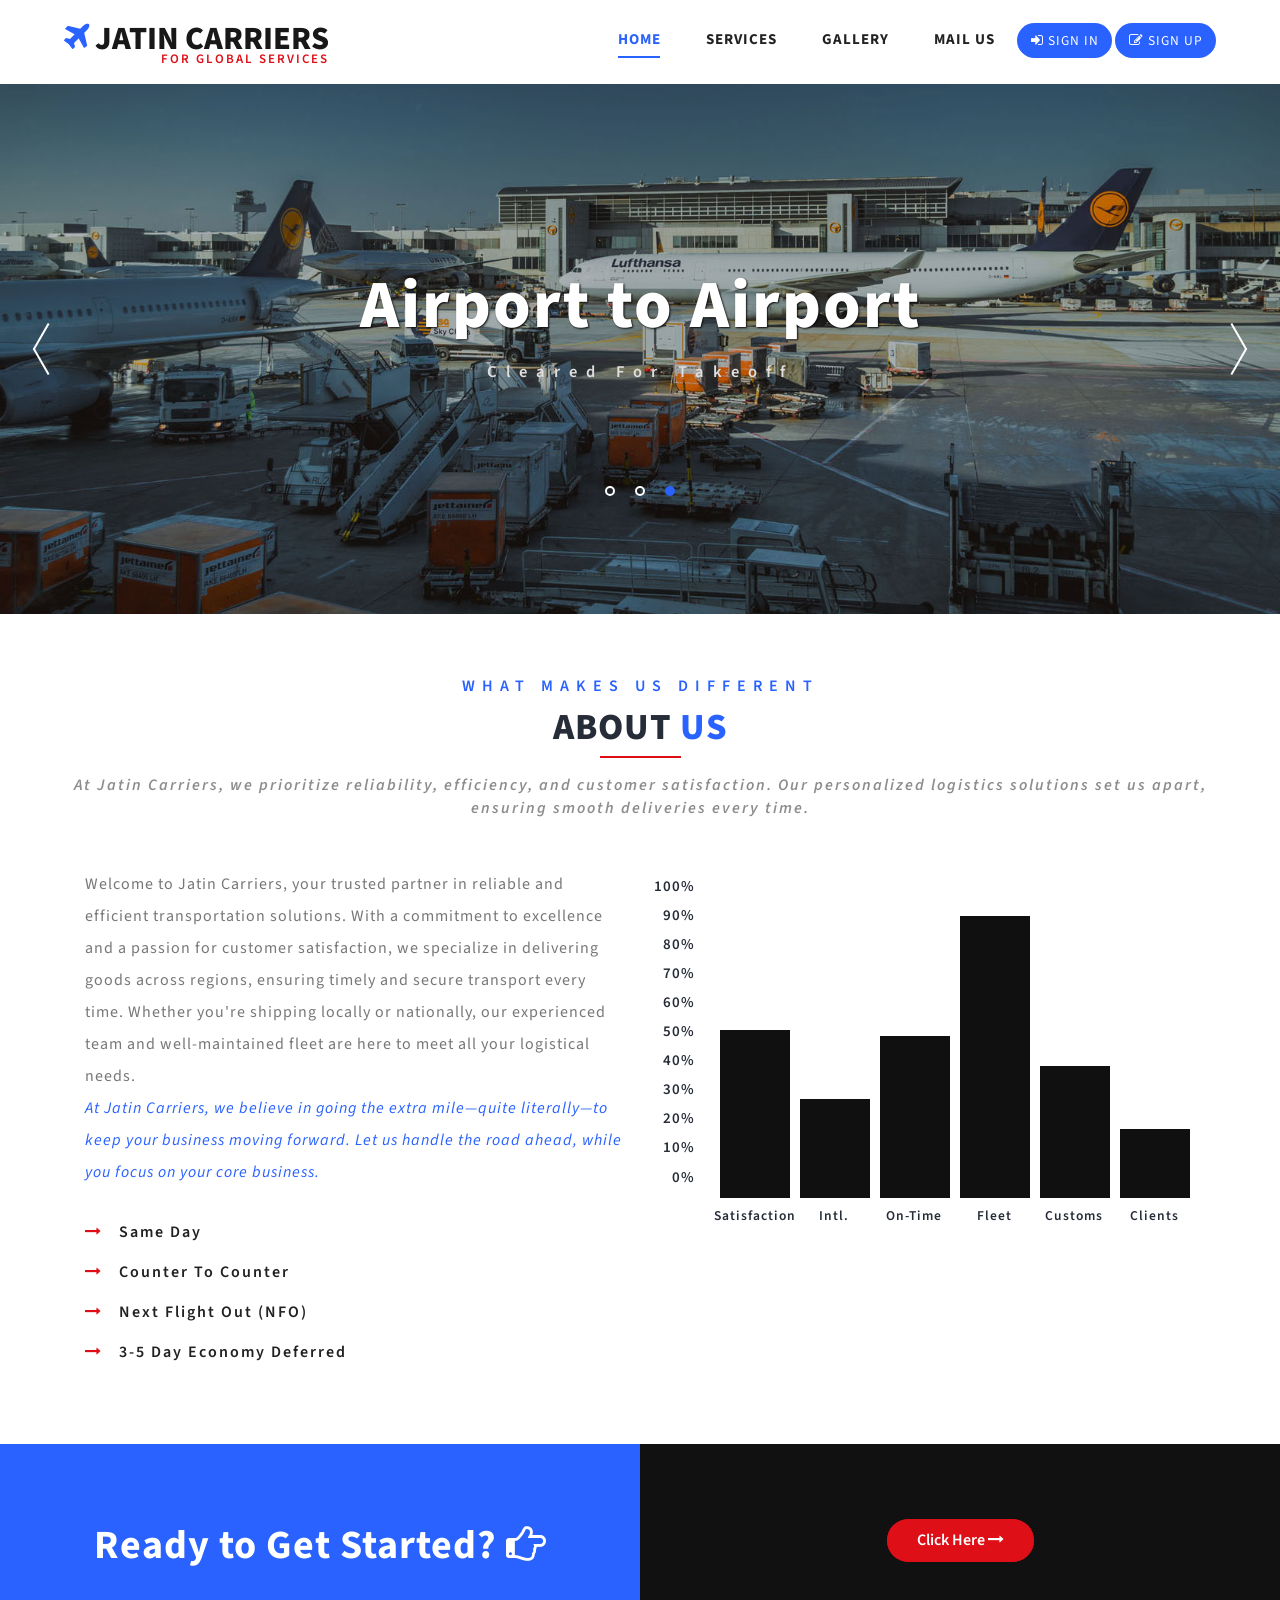
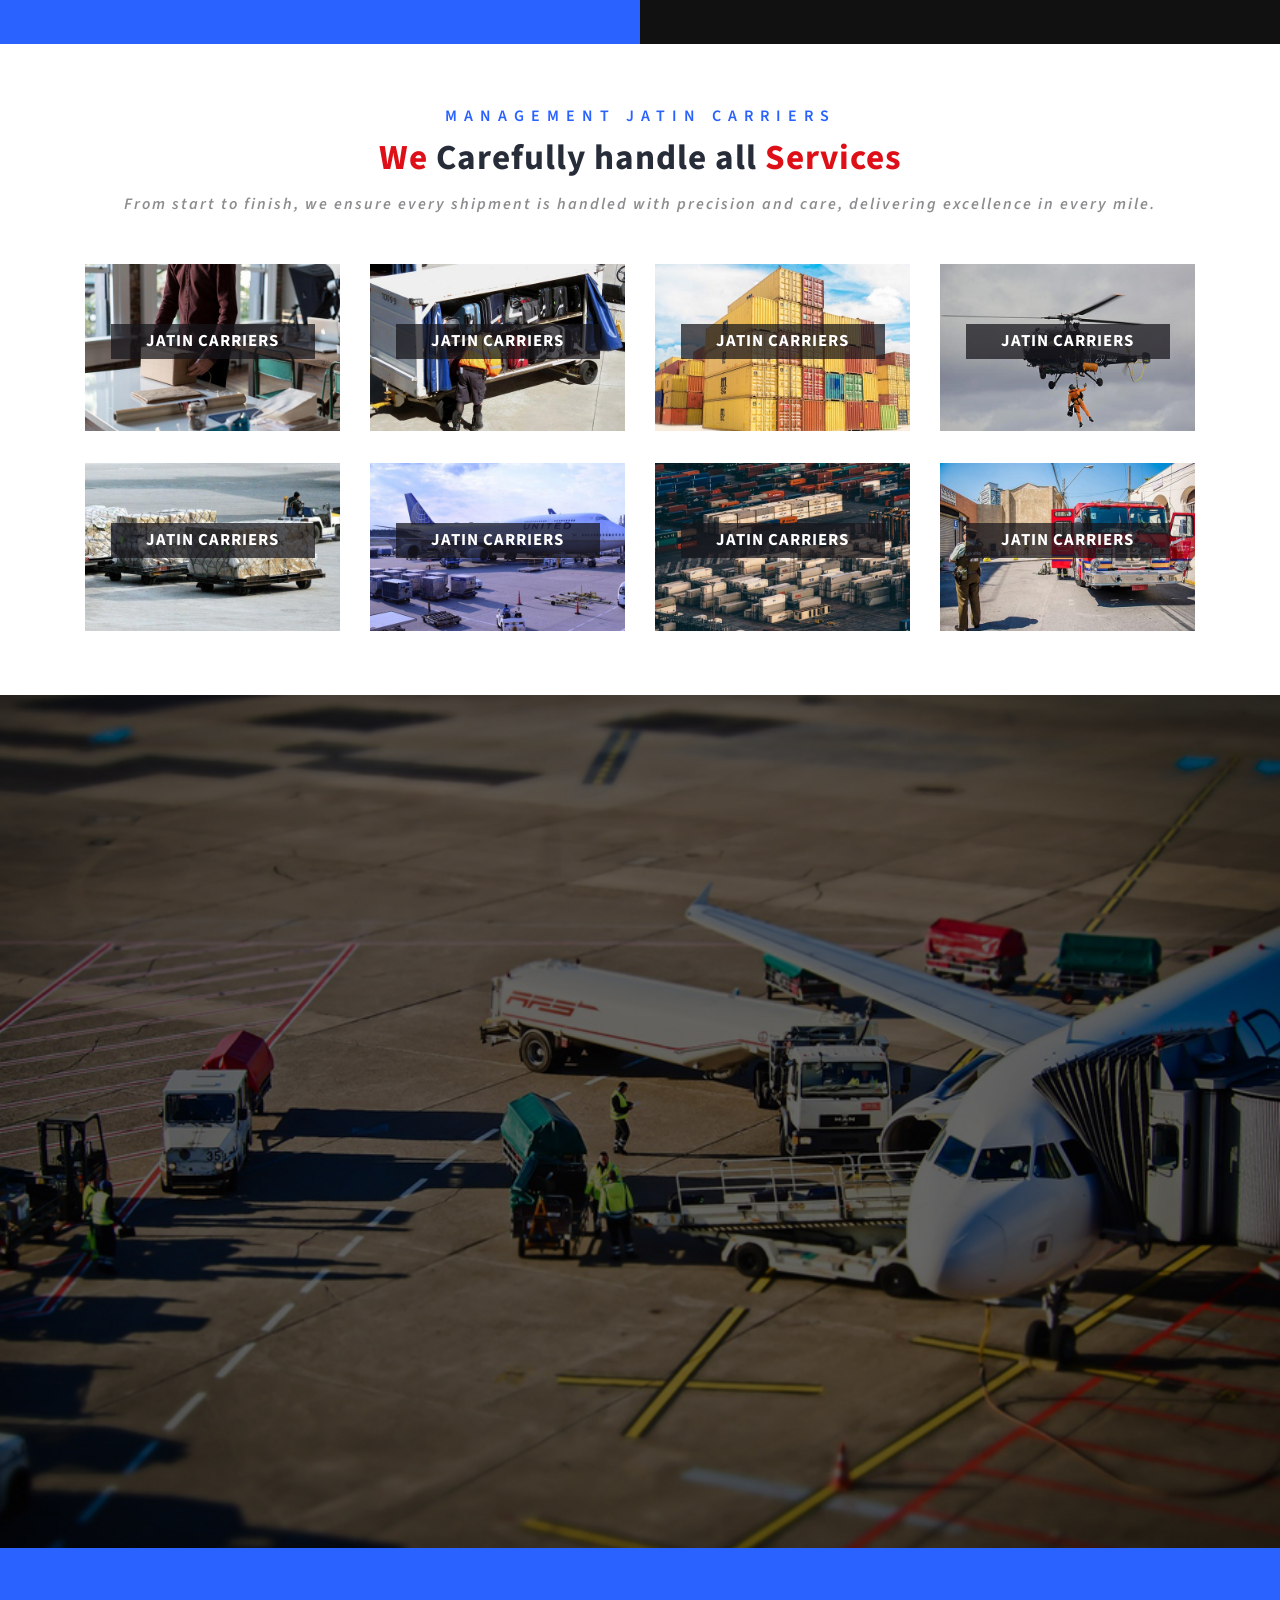
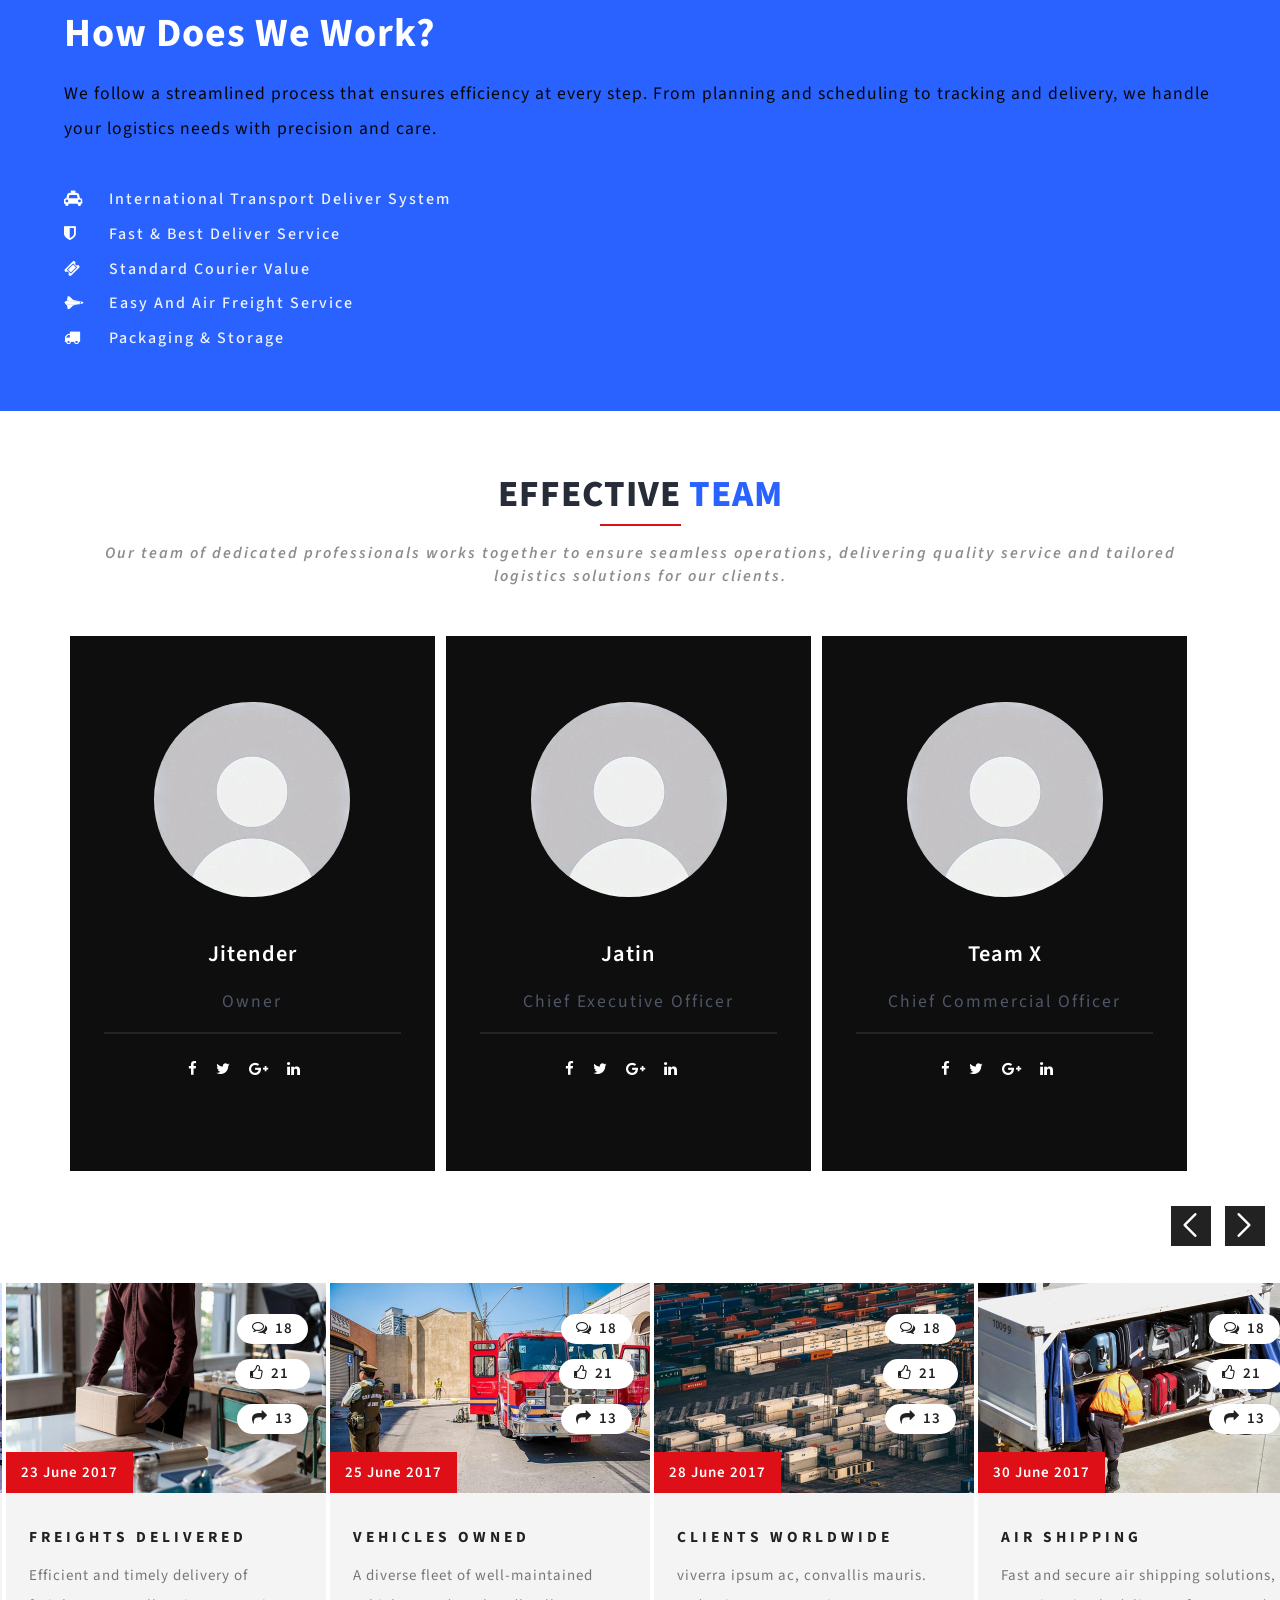
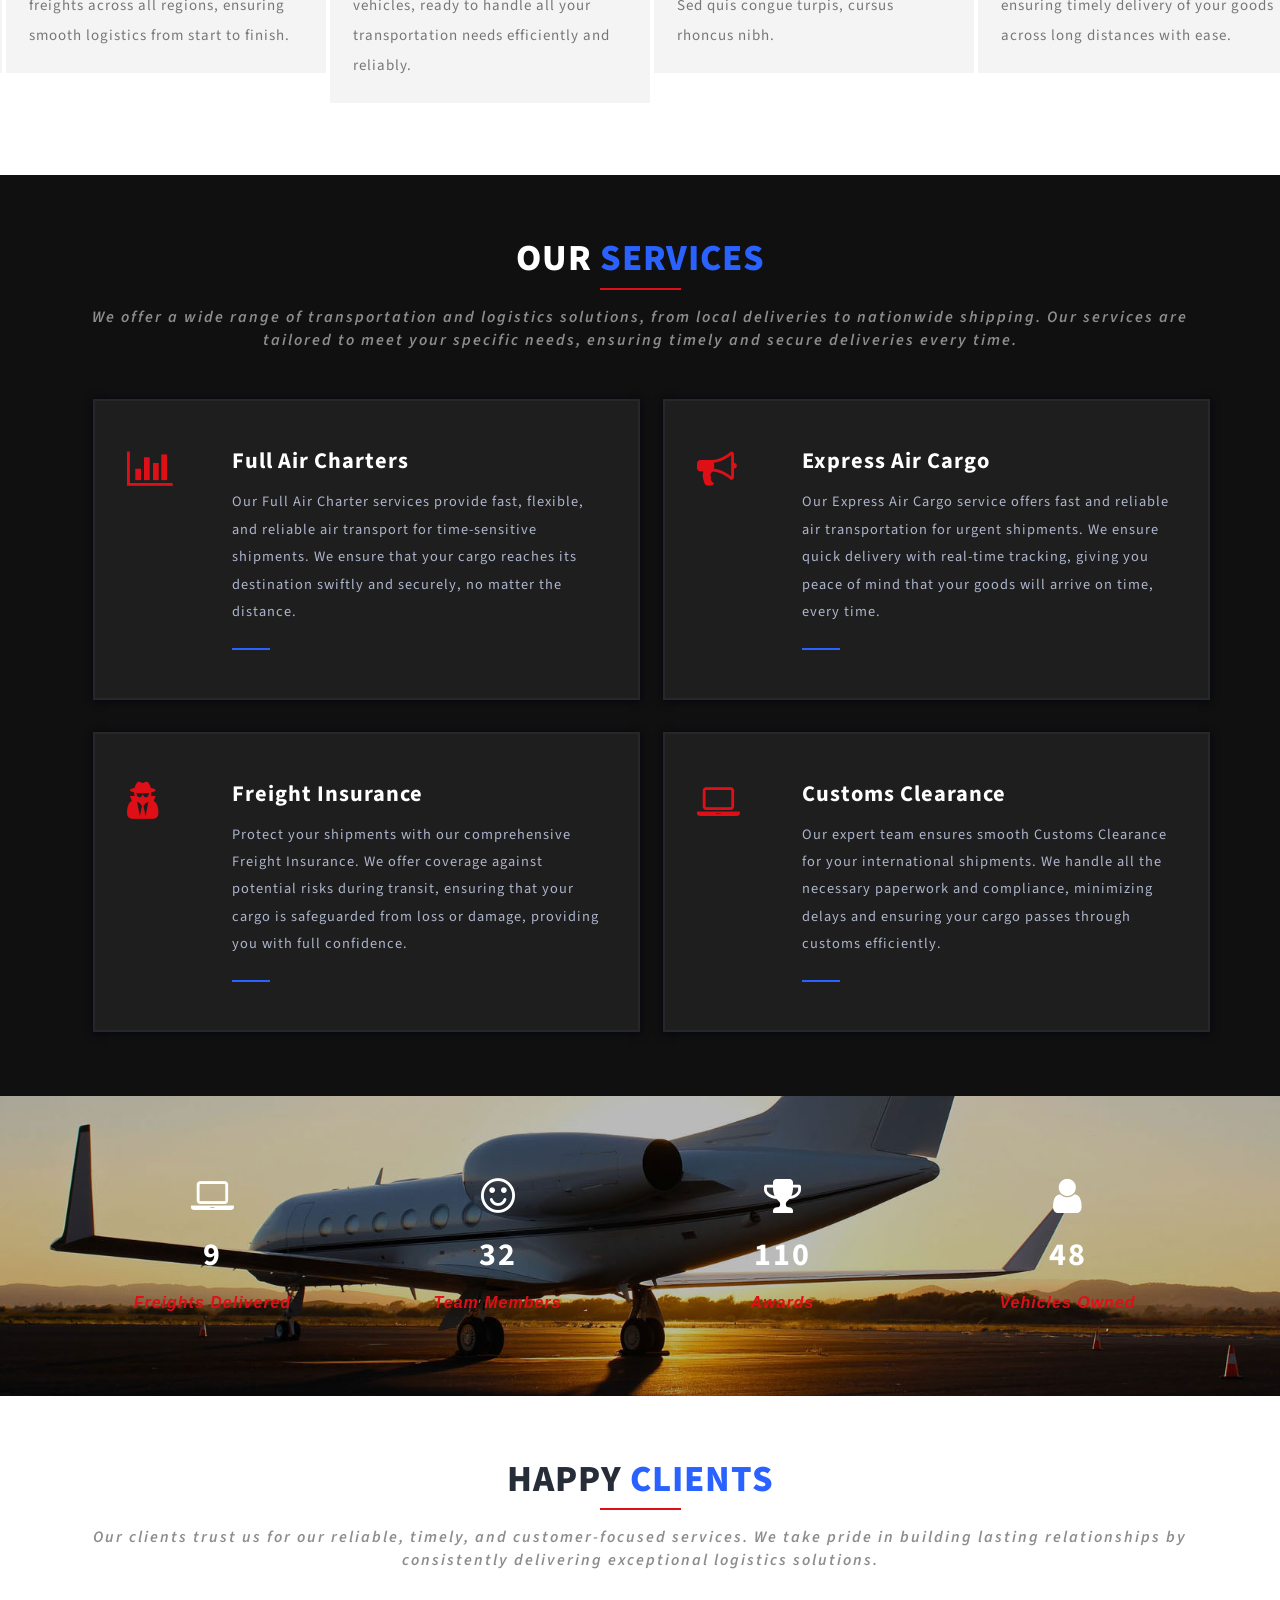
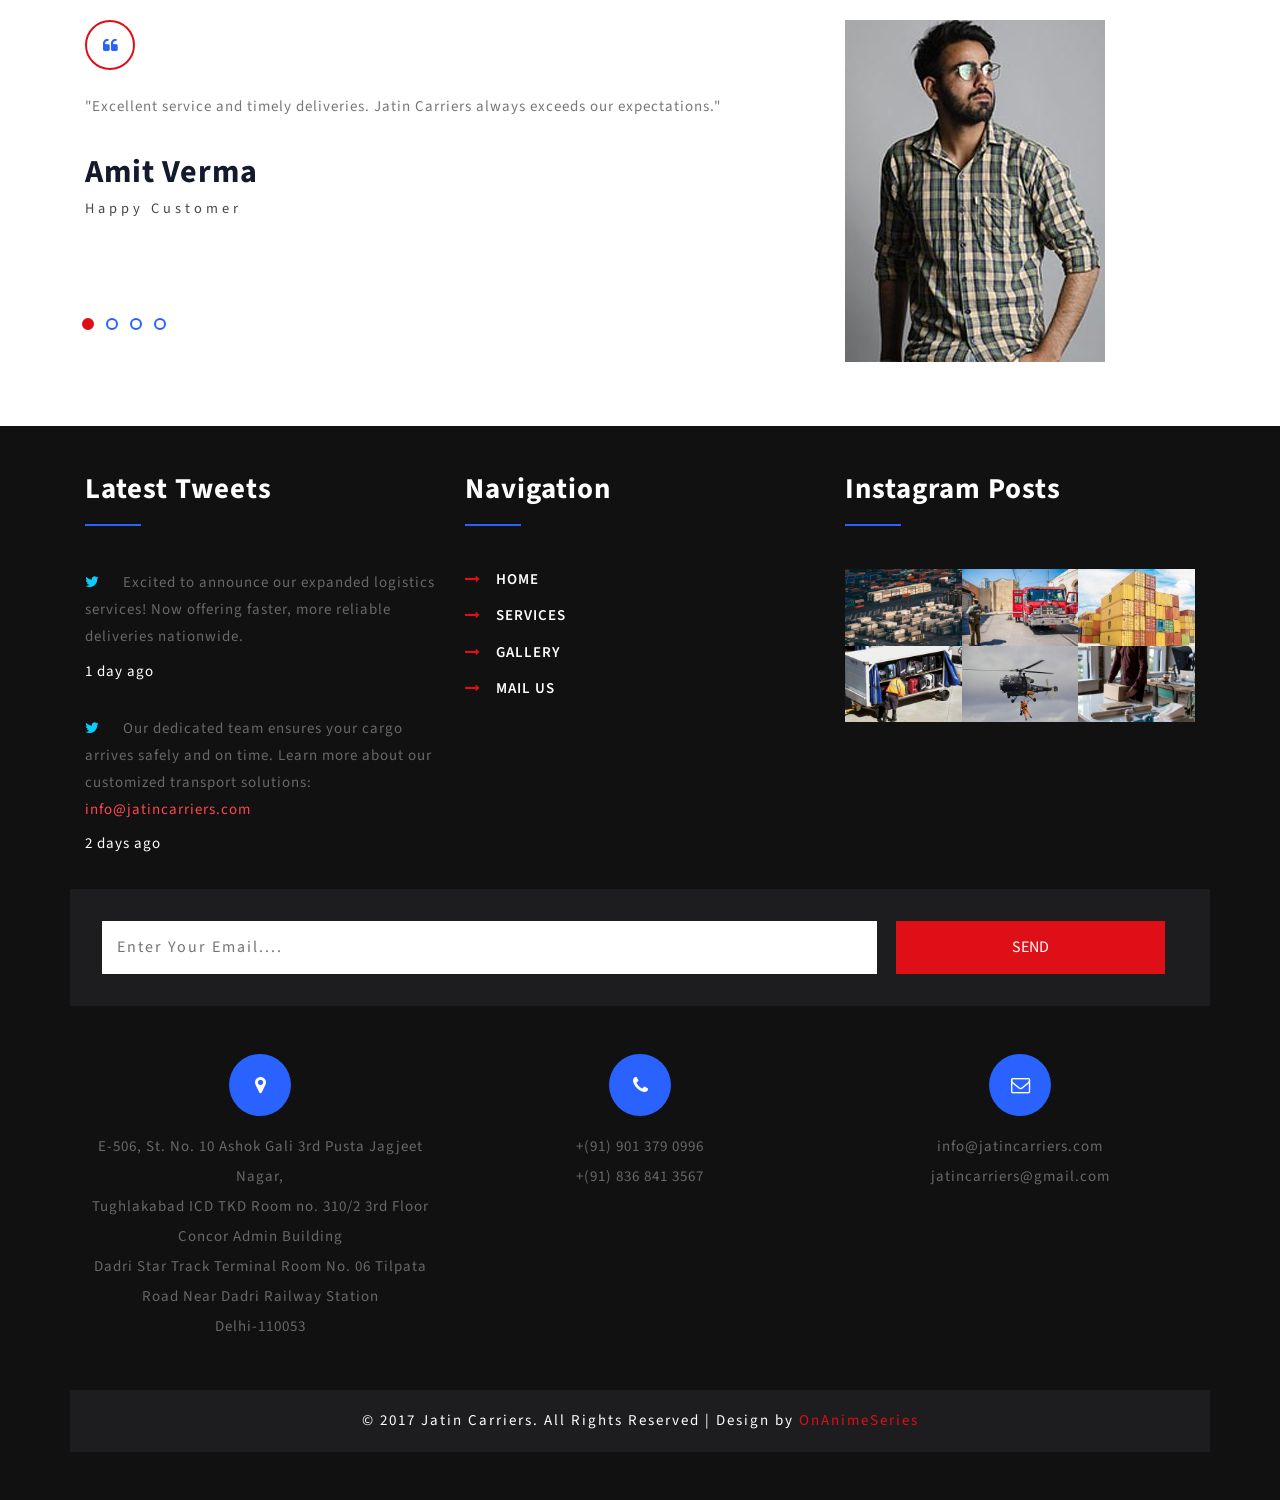
==== commit 970f8768: "v1" ====
--- a/index.html
+++ b/index.html
@@ -11,8 +11,6 @@
 <!-- custom-theme -->
 <meta name="viewport" content="width=device-width, initial-scale=1">
 <meta http-equiv="Content-Type" content="text/html; charset=utf-8" />
-<meta name="keywords" content="Move Cargo Responsive web template, Bootstrap Web Templates, Flat Web Templates, Android Compatible web template, 
-Smartphone Compatible web template, free webdesigns for Nokia, Samsung, LG, SonyEricsson, Motorola web design" />
 <script type="application/x-javascript"> addEventListener("load", function() { setTimeout(hideURLbar, 0); }, false);
 		function hideURLbar(){ window.scrollTo(0,1); } </script>
 <!-- //custom-theme -->
@@ -25,6 +23,12 @@
 <link href="css/font-awesome.css" rel="stylesheet"> 
 <!-- //font-awesome-icons -->
 <link href="//fonts.googleapis.com/css?family=Source+Sans+Pro:300,300i,400,400i,600,600i,700,900" rel="stylesheet">
+
+
+
+<script src="https://code.jquery.com/jquery-3.6.0.min.js"></script> <!-- Include jQuery -->
+
+
 </head>
 	
 <body>
@@ -40,7 +44,7 @@
 						<span class="icon-bar"></span>
 						<span class="icon-bar"></span>
 					</button>
-				<h1><a class="navbar-brand" href="index.html"><i class="fa fa-plane" aria-hidden="true"></i> Jatin Carriers <span>For Global Services</span></a></h1>
+					<h1><a class="navbar-brand" href="index.html"><i class="fa fa-plane" aria-hidden="true"></i> Jatin Carriers <span>For Global Services</span></a></h1>
 
 				</div>
 				 <ul class="agile_forms">
@@ -54,13 +58,18 @@
 							<li class="active"><a href="index.html" class="effect-3">Home</a></li>
 							<li><a href="services.html" class="effect-3">Services</a></li>
 							<li><a href="gallery.html" class="effect-3">Gallery</a></li>
+							<!-- 
 							<li class="dropdown">
 								<a href="#" class="dropdown-toggle effect-3" data-toggle="dropdown">Short Codes <b class="fa fa-caret-down" aria-hidden="true"></b></a>
 								<ul class="dropdown-menu agile_short_dropdown">
 									<li><a href="icons.html">Web Icons</a></li>
 									<li><a href="typography.html">Typography</a></li>
 								</ul>
-							</li>
+							</li> 
+							Description: 
+								- Short Codes: Dropdown menu containing links to Web Icons and Typography.
+							-->
+
 							<li><a href="mail.html" class="effect-3">Mail Us</a></li>
 						</ul>
 					</nav>
@@ -118,18 +127,42 @@
       </div>
 
 <!-- //banner -->
-	<!-- Modal1 -->
-													<div class="modal fade" id="myModal2" tabindex="-1" role="dialog">
-														<div class="modal-dialog">
-														<!-- Modal content-->
-															<div class="modal-content">
-																<div class="modal-header">
-																	<button type="button" class="close" data-dismiss="modal">&times;</button>
-																	
-																	<div class="signin-form profile">
-																	<h3 class="agileinfo_sign">Sign In</h3>	
+
+
+<!-- Modal -->
+<div class="modal fade" id="successModal" tabindex="-1" role="dialog" aria-labelledby="successModalLabel" aria-hidden="true">
+    <div class="modal-dialog" role="document">
+        <div class="modal-content">
+            <div class="modal-header">
+                <h5 class="modal-title" id="successModalLabel">Success</h5>
+                <button type="button" class="close" data-dismiss="modal" aria-label="Close">
+                    <span aria-hidden="true">&times;</span>
+                </button>
+            </div>
+            <div class="modal-body">
+                Registration successful!
+            </div>
+            <div class="modal-footer">
+                <button type="button" class="btn btn-secondary" data-dismiss="modal">Close</button>
+            </div>
+        </div>
+    </div>
+</div>
+
+
+
+
+														<!-- Modal1 -->
+														<div class="modal fade" id="myModal2" tabindex="-1" role="dialog">
+															<div class="modal-dialog">
+																<!-- Modal content-->
+																<div class="modal-content">
+																	<div class="modal-header">
+																		<button type="button" class="close" data-dismiss="modal">&times;</button>
+																		<div class="signin-form profile">
+																			<h3 class="agileinfo_sign">Sign In</h3>
 																			<div class="login-form">
-																				<form action="#" method="post">
+																				<form id="loginForm" method="post"> <!-- Add an ID to the form -->
 																					<input type="email" name="email" placeholder="E-mail" required="">
 																					<input type="password" name="password" placeholder="Password" required="">
 																					<div class="tp">
@@ -137,6 +170,8 @@
 																					</div>
 																				</form>
 																			</div>
+																			<div id="loginSuccessMessage" style="display:none; color: green;">Login successful!</div> <!-- Success message -->
+																			<div id="loginErrorMessage" style="display:none; color: red;"></div> <!-- Error message -->
 																			<div class="login-social-grids">
 																				<ul>
 																					<li><a href="#"><i class="fa fa-facebook"></i></a></li>
@@ -144,34 +179,37 @@
 																					<li><a href="#"><i class="fa fa-rss"></i></a></li>
 																				</ul>
 																			</div>
-																			<p><a href="#" data-toggle="modal" data-target="#myModal3" > Don't have an account?</a></p>
+																			<p><a href="#" data-toggle="modal" data-target="#myModal3">Don't have an account?</a></p>
 																		</div>
+																	</div>
 																</div>
 															</div>
 														</div>
-													</div>
+														
+	
 													<!-- //Modal1 -->	
 													<!-- Modal2 -->
 													<div class="modal fade" id="myModal3" tabindex="-1" role="dialog">
 														<div class="modal-dialog">
-														<!-- Modal content-->
+														 <!-- Modal content-->
 															<div class="modal-content">
 																<div class="modal-header">
 																	<button type="button" class="close" data-dismiss="modal">&times;</button>
-																	
 																	<div class="signin-form profile">
-																	<h3 class="agileinfo_sign">Sign Up</h3>	
-																			<div class="login-form">
-																				<form action="#" method="post">
-																				   <input type="text" name="name" placeholder="Username" required="">
-																					<input type="email" name="email" placeholder="Email" required="">
-																					<input type="password" name="password" placeholder="Password" required="">
-																					<input type="password" name="password" placeholder="Confirm Password" required="">
-																					<input type="submit" value="Sign Up">
-																				</form>
-																			</div>
-																			<p><a href="#"> By clicking register, I agree to your terms</a></p>
+																		<h3 class="agileinfo_sign">Sign Up</h3>
+																		<div class="login-form">
+																			<form id="registrationForm" method="post"> <!-- Add an ID to the form -->
+																				<input type="text" name="name" placeholder="Name" required="">
+																				<input type="tel" name="phone" placeholder="Phone Number" required="">
+																				<input type="email" name="email" placeholder="Email" required="">
+																				<input type="password" name="password" placeholder="Password" required="">
+																				<input type="submit" value="Register">
+																			</form>
 																		</div>
+																		<p><a href="#">By clicking register, I agree to the Terms and Conditions</a> and acknowledge the <a href="#">Privacy Policy</a>.</p>
+																		<div id="successMessage" style="display:none; color: green;">Registration successful!</div> <!-- Success message -->
+																		<div id="errorMessage" style="display:none; color: red;"></div> <!-- Error message -->
+																	</div>
 																</div>
 															</div>
 														</div>
@@ -191,7 +229,6 @@
 																				<p>
 																					Let Jatin Carriers take care of your logistics while you focus on growing your business.
 																				</p>
-																				
 																				<form action="#" method="post">
 																					<input type="text" class="email" name="name" placeholder="Name" required="">
 																					<input type="tel" class="tel" name="tel" placeholder="Phone Number" required="">
@@ -233,15 +270,15 @@
 				</div>
 				<section>
 					<div class="modal-body">
-						<h5>Move Cargo</h5>
-						<img src="images/2.jpg" alt=" " class="img-responsive" />
-						<p>Ut enim ad minima veniam, quis nostrum 
-							exercitationem ullam corporis suscipit laboriosam, 
-							nisi ut aliquid ex ea commodi consequatur? Quis autem 
-							vel eum iure reprehenderit qui in ea voluptate velit 
-							e.
-							<i>" Quis autem vel eum iure reprehenderit qui in ea voluptate velit 
-								esse quam nihil molestiae consequatur.</i></p>
+						<h5>&#x1F4E6; Jatin Carriers</h5>
+						<img src="images/2.jpg" alt="Jatin Carriers in Action" class="img-responsive" />
+						<p>At Jatin Carriers, we ensure your cargo is transported safely and on time. 
+							&#x1F69A; With advanced tracking systems, you can monitor your shipment every step of the way. 
+						<br><br>
+						<i>“Your trusted partner in moving goods effortlessly.”</i>
+						</p>
+
+
 					</div>
 				</section>
 			</div>
@@ -249,25 +286,24 @@
 	</div>
 <!-- //bootstrap-pop-up -->
 <!-- about -->
-	<div class="inner_main_agile_section">
-		<div class="container">
-		<h6>What makes us different</h6>
-				<h3 class="w3l_header w3_agileits_header">About <span>Us</span></h3>
-		<p class="sub_para_agile two">
-			At Jatin Carriers, we prioritize reliability, efficiency, and customer satisfaction.
-			Our personalized logistics solutions set us apart, ensuring smooth deliveries every time.
-		</p>
-			
-			<div class="agile_inner_grids">
-								
-				<div class="col-md-6 w3_agileits_about_grid_left">
-					<p>Welcome to Jatin Carriers, your trusted partner in reliable and efficient transportation solutions.
-						With a commitment to excellence and a passion for customer satisfaction, we specialize in delivering goods across regions, ensuring timely and secure transport every time.
-						Whether you're shipping locally or nationally, our experienced team and well-maintained fleet are here to meet all your logistical needs.
-						<span>At Jatin Carriers, we believe in going the extra mile—quite literally—to keep your business moving forward.
-								Let us handle the road ahead, while you focus on your core business.</span>
-					</p>
-
+<div class="inner_main_agile_section">
+	<div class="container">
+	<h6>What makes us different</h6>
+			<h3 class="w3l_header w3_agileits_header">About <span>Us</span></h3>
+	<p class="sub_para_agile two">
+		At Jatin Carriers, we prioritize reliability, efficiency, and customer satisfaction.
+		Our personalized logistics solutions set us apart, ensuring smooth deliveries every time.
+	</p>
+		
+		<div class="agile_inner_grids">
+							
+			<div class="col-md-6 w3_agileits_about_grid_left">
+				<p>Welcome to Jatin Carriers, your trusted partner in reliable and efficient transportation solutions.
+					With a commitment to excellence and a passion for customer satisfaction, we specialize in delivering goods across regions, ensuring timely and secure transport every time.
+					Whether you're shipping locally or nationally, our experienced team and well-maintained fleet are here to meet all your logistical needs.
+					<span>At Jatin Carriers, we believe in going the extra mile—quite literally—to keep your business moving forward.
+							Let us handle the road ahead, while you focus on your core business.</span>
+				</p>
 					<ul>
 						<li><i class="fa fa-long-arrow-right" aria-hidden="true"></i>Same Day</li>
 						<li><i class="fa fa-long-arrow-right" aria-hidden="true"></i>Counter to Counter</li>
@@ -277,9 +313,9 @@
 				</div>
 				<div class="col-md-6 w3_agileits_about_grid_right">
 					
-					<div id="chart">
-						<ul id="numbers">
-							<li><span>100%</span></li>
+							  <div id="chart">
+							  <ul id="numbers">
+								<li><span>100%</span></li>
 							<li><span>90%</span></li>
 							<li><span>80%</span></li>
 							<li><span>70%</span></li>
@@ -298,11 +334,8 @@
 							<li><div data-percentage="94" class="bar"></div><span>Fleet</span></li>
 							<li><div data-percentage="44" class="bar"></div><span>Customs</span></li>
 							<li><div data-percentage="23" class="bar"></div><span>Clients</span></li>
-
-							
-						</ul>
-					</div>
-					
+							  </ul>
+							</div>
 				</div>
 				<div class="clearfix"> </div>
 			</div>
@@ -331,8 +364,8 @@
 					<div class="hovereffect w3ls_banner_bottom_grid">
 						<img src="images/1.jpg" alt=" " class="img-responsive" />
 						<div class="overlay">
-						   <h4> Jatin Carriers </h4>
-						   <p>Service 1</p>
+							<h4> Jatin Carriers </h4>
+							<p>Service 1</p>
 						</div>
 					</div>
 				</div>
@@ -340,8 +373,8 @@
 					<div class="hovereffect w3ls_banner_bottom_grid">
 						<img src="images/2.jpg" alt=" " class="img-responsive" />
 						<div class="overlay">
-						   <h4> Jatin Carriers </h4>
-						     <p>Service 2</p>
+							<h4> Jatin Carriers </h4>
+							<p>Service 2</p>
 						</div>
 					</div>
 				</div>
@@ -349,7 +382,7 @@
 					<div class="hovereffect w3ls_banner_bottom_grid">
 						<img src="images/3.jpg" alt=" " class="img-responsive" />
 						<div class="overlay">
-						   <h4> Jatin Carriers </h4>
+							<h4> Jatin Carriers </h4>
 						    <p>Service 3</p>
 						</div>
 					</div>
@@ -358,7 +391,7 @@
 					<div class="hovereffect w3ls_banner_bottom_grid">
 						<img src="images/4.jpg" alt=" " class="img-responsive" />
 						<div class="overlay">
-						   <h4> Jatin Carriers </h4>
+							<h4> Jatin Carriers </h4>
 						    <p>Service 4</p>
 						</div>
 					</div>
@@ -370,7 +403,7 @@
 					<div class="hovereffect w3ls_banner_bottom_grid">
 						<img src="images/5.jpg" alt=" " class="img-responsive" />
 						<div class="overlay">
-						   <h4> Jatin Carriers </h4>
+							<h4> Jatin Carriers </h4>
 						   <p>Service 5</p>
 						</div>
 					</div>
@@ -379,7 +412,7 @@
 					<div class="hovereffect w3ls_banner_bottom_grid">
 						<img src="images/6.jpg" alt=" " class="img-responsive" />
 						<div class="overlay">
-						   <h4> Jatin Carriers </h4>
+							<h4> Jatin Carriers </h4>
 						     <p>Service 6</p>
 						</div>
 					</div>
@@ -388,7 +421,7 @@
 					<div class="hovereffect w3ls_banner_bottom_grid">
 						<img src="images/7.jpg" alt=" " class="img-responsive" />
 						<div class="overlay">
-						   <h4> Jatin Carriers </h4>
+							<h4> Jatin Carriers </h4>
 						    <p>Service 7</p>
 						</div>
 					</div>
@@ -397,7 +430,7 @@
 					<div class="hovereffect w3ls_banner_bottom_grid">
 						<img src="images/8.jpg" alt=" " class="img-responsive" />
 						<div class="overlay">
-						   <h4>Move Cargo</h4>
+							<h4> Jatin Carriers </h4>
 						    <p>Service 8</p>
 						</div>
 					</div>
@@ -430,164 +463,165 @@
 </div>
 <!-- //banner-bottom -->
 <!-- team -->
-	<div id="team" class="team">
-		<div class="container">
-			  <h3 class="w3l_header w3_agileits_header">Effective <span>Team</span></h3>
-			  <p class="sub_para_agile two">
-				Our team of dedicated professionals works together to ensure seamless operations, delivering quality service and tailored logistics solutions for our clients.
-			  </p>
-			<div class="agile_inner_grids">
-				<div class="col-md-4 w3_agile_team_grid_info">
-				   <img src="images/team1.jpg" alt=" " class="img-responsive" />
-					<h3>Amanda Seylon</h3>
-					<p>Chief Executive Officer</p>
-					<ul class="footer_list_icons team_icons_agile">
-								<li><a href="#"><i class="fa fa-facebook"></i></a></li>
-								<li><a href="#"><i class="fa fa-twitter"></i></a></li>
-								<li><a href="#"><i class="fa fa-google-plus"></i></a></li>
-								<li><a href="#"><i class="fa fa-linkedin"></i></a></li>
-								
-							</ul>
-				</div>
-				<div class="col-md-4 w3_agile_team_grid_info">
-					  <img src="images/team2.jpg" alt=" " class="img-responsive" />
-					<h3>Laura Mark</h3>
-				   <p>Chief Financial Officer</p>
-					<ul class="footer_list_icons team_icons_agile">
-								<li><a href="#"><i class="fa fa-facebook"></i></a></li>
-								<li><a href="#"><i class="fa fa-twitter"></i></a></li>
-								<li><a href="#"><i class="fa fa-google-plus"></i></a></li>
-								<li><a href="#"><i class="fa fa-linkedin"></i></a></li>
-								
-							</ul>
-				</div>
-				<div class="col-md-4 w3_agile_team_grid_info">
-					  <img src="images/team3.jpg" alt=" " class="img-responsive" />
-					<h3>Minnie Lott</h3>
-						<p>Chief Commercial Officer</p>
-					<ul class="footer_list_icons team_icons_agile">
-								<li><a href="#"><i class="fa fa-facebook"></i></a></li>
-								<li><a href="#"><i class="fa fa-twitter"></i></a></li>
-								<li><a href="#"><i class="fa fa-google-plus"></i></a></li>
-								<li><a href="#"><i class="fa fa-linkedin"></i></a></li>
-								
-							</ul>
-				</div>
-				<div class="clearfix"> </div>
-			</div>
+<div id="team" class="team">
+	<div class="container">
+		  <h3 class="w3l_header w3_agileits_header">Effective <span>Team</span></h3>
+		  <p class="sub_para_agile two">
+			Our team of dedicated professionals works together to ensure seamless operations, delivering quality service and tailored logistics solutions for our clients.
+		  </p>
+		<div class="agile_inner_grids">
+			<div class="col-md-4 w3_agile_team_grid_info">
+			   <img src="images/teamx.jpg" alt=" " class="img-responsive" />
+				<h3>Jitender</h3>
+				<p>Owner</p>
+				<ul class="footer_list_icons team_icons_agile">
+							<li><a href="#"><i class="fa fa-facebook"></i></a></li>
+							<li><a href="#"><i class="fa fa-twitter"></i></a></li>
+							<li><a href="#"><i class="fa fa-google-plus"></i></a></li>
+							<li><a href="#"><i class="fa fa-linkedin"></i></a></li>
+							
+						</ul>
+			</div>
+			<div class="col-md-4 w3_agile_team_grid_info">
+				  <img src="images/teamx.jpg" alt=" " class="img-responsive" />
+				<h3>Jatin</h3>
+			   <p>Chief Executive Officer</p>
+				<ul class="footer_list_icons team_icons_agile">
+							<li><a href="#"><i class="fa fa-facebook"></i></a></li>
+							<li><a href="#"><i class="fa fa-twitter"></i></a></li>
+							<li><a href="#"><i class="fa fa-google-plus"></i></a></li>
+							<li><a href="#"><i class="fa fa-linkedin"></i></a></li>
+							
+						</ul>
+			</div>
+			<div class="col-md-4 w3_agile_team_grid_info">
+				<img src="images/teamx.jpg" alt=" " class="img-responsive" />
+			  <h3>Team X</h3>
+				  <p>Chief Commercial Officer</p>
+			  <ul class="footer_list_icons team_icons_agile">
+						  <li><a href="#"><i class="fa fa-facebook"></i></a></li>
+						  <li><a href="#"><i class="fa fa-twitter"></i></a></li>
+						  <li><a href="#"><i class="fa fa-google-plus"></i></a></li>
+						  <li><a href="#"><i class="fa fa-linkedin"></i></a></li>
+						  
+					  </ul>
+		  </div>
+			<div class="clearfix"> </div>
 		</div>
 	</div>
+</div>
 <!-- team -->
 
-	<div class="events">
-		<ul id="flexiselDemo1">	
-			<li>
-				<div class="w3layouts_event_grid">
-					<div class="w3_agile_event_grid1">
-						<img src="images/1.jpg" alt=" " class="img-responsive" />
-						<div class="w3_agile_event_grid1_pos">
-							<p>23 June 2017</p>
-						</div>
-						<div class="agile_event_grid1_pos">
-							<ul>
-								<li><a href="#"><i class="fa fa-comments-o" aria-hidden="true"></i>18</a></li>
-								<li><a href="#"><i class="fa fa-thumbs-o-up" aria-hidden="true"></i>21</a></li>
-								<li><a href="#"><i class="fa fa-share" aria-hidden="true"></i>13</a></li>
-							</ul>
-						</div>
-					</div>
-					<div class="agileits_w3layouts_event_grid1">
-						<h5><a href="#" data-toggle="modal" data-target="#myModal">Freights Delivered</a></h5>
-						<p>viverra ipsum ac, convallis mauris. Sed quis congue turpis, cursus rhoncus nibh.</p>
-					</div>
-				</div>
-			</li>
-			<li>
-				<div class="w3layouts_event_grid">
-					<div class="w3_agile_event_grid1">
-						<img src="images/8.jpg" alt=" " class="img-responsive" />
-						<div class="w3_agile_event_grid1_pos">
-							<p>25 June 2017</p>
-						</div>
-						<div class="agile_event_grid1_pos">
-							<ul>
-								<li><a href="#"><i class="fa fa-comments-o" aria-hidden="true"></i>18</a></li>
-								<li><a href="#"><i class="fa fa-thumbs-o-up" aria-hidden="true"></i>21</a></li>
-								<li><a href="#"><i class="fa fa-share" aria-hidden="true"></i>13</a></li>
-							</ul>
-						</div>
-					</div>
-					<div class="agileits_w3layouts_event_grid1">
-						<h5><a href="#" data-toggle="modal" data-target="#myModal">Vehicles Owned</a></h5>
-						<p>viverra ipsum ac, convallis mauris. Sed quis congue turpis, cursus rhoncus nibh.</p>
-					</div>
-				</div>
-			</li>
-			<li>
-				<div class="w3layouts_event_grid">
-					<div class="w3_agile_event_grid1">
-						<img src="images/7.jpg" alt=" " class="img-responsive" />
-						<div class="w3_agile_event_grid1_pos">
-							<p>28 June 2017</p>
-						</div>
-						<div class="agile_event_grid1_pos">
-							<ul>
-								<li><a href="#"><i class="fa fa-comments-o" aria-hidden="true"></i>18</a></li>
-								<li><a href="#"><i class="fa fa-thumbs-o-up" aria-hidden="true"></i>21</a></li>
-								<li><a href="#"><i class="fa fa-share" aria-hidden="true"></i>13</a></li>
-							</ul>
-						</div>
-					</div>
-					<div class="agileits_w3layouts_event_grid1">
-						<h5><a href="#" data-toggle="modal" data-target="#myModal">Clients Worldwide</a></h5>
-						<p>viverra ipsum ac, convallis mauris. Sed quis congue turpis, cursus rhoncus nibh.</p>
-					</div>
-				</div>
-			</li>
-			<li>
-				<div class="w3layouts_event_grid">
-					<div class="w3_agile_event_grid1">
-						<img src="images/2.jpg" alt=" " class="img-responsive" />
-						<div class="w3_agile_event_grid1_pos">
-							<p>30 June 2017</p>
-						</div>
-						<div class="agile_event_grid1_pos">
-							<ul>
-								<li><a href="#"><i class="fa fa-comments-o" aria-hidden="true"></i>18</a></li>
-								<li><a href="#"><i class="fa fa-thumbs-o-up" aria-hidden="true"></i>21</a></li>
-								<li><a href="#"><i class="fa fa-share" aria-hidden="true"></i>13</a></li>
-							</ul>
-						</div>
-					</div>
-					<div class="agileits_w3layouts_event_grid1">
-						<h5><a href="#" data-toggle="modal" data-target="#myModal">Air Shipping</a></h5>
-						<p>viverra ipsum ac, convallis mauris. Sed quis congue turpis, cursus rhoncus nibh.</p>
-					</div>
-				</div>
-			</li>
-			<li>
-				<div class="w3layouts_event_grid">
-					<div class="w3_agile_event_grid1">
-						<img src="images/6.jpg" alt=" " class="img-responsive" />
-						<div class="w3_agile_event_grid1_pos">
-							<p>2 April 2017</p>
-						</div>
-						<div class="agile_event_grid1_pos">
-							<ul>
-								<li><a href="#"><i class="fa fa-comments-o" aria-hidden="true"></i>18</a></li>
-								<li><a href="#"><i class="fa fa-thumbs-o-up" aria-hidden="true"></i>21</a></li>
-								<li><a href="#"><i class="fa fa-share" aria-hidden="true"></i>13</a></li>
-							</ul>
-						</div>
-					</div>
-					<div class="agileits_w3layouts_event_grid1">
-						<h5><a href="#" data-toggle="modal" data-target="#myModal">Direct services</a></h5>
-						<p>viverra ipsum ac, convallis mauris. Sed quis congue turpis, cursus rhoncus nibh.</p>
-					</div>
-				</div>
-			</li>
-		</ul>
-	</div>
+<div class="events">
+	<ul id="flexiselDemo1">	
+		<li>
+			<div class="w3layouts_event_grid">
+				<div class="w3_agile_event_grid1">
+					<img src="images/1.jpg" alt=" " class="img-responsive" />
+					<div class="w3_agile_event_grid1_pos">
+						<p>23 June 2017</p>
+					</div>
+					<div class="agile_event_grid1_pos">
+						<ul>
+							<li><a href="#"><i class="fa fa-comments-o" aria-hidden="true"></i>18</a></li>
+							<li><a href="#"><i class="fa fa-thumbs-o-up" aria-hidden="true"></i>21</a></li>
+							<li><a href="#"><i class="fa fa-share" aria-hidden="true"></i>13</a></li>
+						</ul>
+					</div>
+				</div>
+				<div class="agileits_w3layouts_event_grid1">
+					<h5><a href="#" data-toggle="modal" data-target="#myModal">Freights Delivered</a></h5>
+					<p>Efficient and timely delivery of freights across all regions, ensuring smooth logistics from start to finish.</p>
+				</div>
+				
+			</div>
+		</li>
+		<li>
+			<div class="w3layouts_event_grid">
+				<div class="w3_agile_event_grid1">
+					<img src="images/8.jpg" alt=" " class="img-responsive" />
+					<div class="w3_agile_event_grid1_pos">
+						<p>25 June 2017</p>
+					</div>
+					<div class="agile_event_grid1_pos">
+						<ul>
+							<li><a href="#"><i class="fa fa-comments-o" aria-hidden="true"></i>18</a></li>
+							<li><a href="#"><i class="fa fa-thumbs-o-up" aria-hidden="true"></i>21</a></li>
+							<li><a href="#"><i class="fa fa-share" aria-hidden="true"></i>13</a></li>
+						</ul>
+					</div>
+				</div>
+				<div class="agileits_w3layouts_event_grid1">
+					<h5><a href="#" data-toggle="modal" data-target="#myModal">Vehicles Owned</a></h5>
+					<p>A diverse fleet of well-maintained vehicles, ready to handle all your transportation needs efficiently and reliably.</p>
+				</div>
+			</div>
+		</li>
+		<li>
+			<div class="w3layouts_event_grid">
+				<div class="w3_agile_event_grid1">
+					<img src="images/7.jpg" alt=" " class="img-responsive" />
+					<div class="w3_agile_event_grid1_pos">
+						<p>28 June 2017</p>
+					</div>
+					<div class="agile_event_grid1_pos">
+						<ul>
+							<li><a href="#"><i class="fa fa-comments-o" aria-hidden="true"></i>18</a></li>
+							<li><a href="#"><i class="fa fa-thumbs-o-up" aria-hidden="true"></i>21</a></li>
+							<li><a href="#"><i class="fa fa-share" aria-hidden="true"></i>13</a></li>
+						</ul>
+					</div>
+				</div>
+				<div class="agileits_w3layouts_event_grid1">
+					<h5><a href="#" data-toggle="modal" data-target="#myModal">Clients Worldwide</a></h5>
+					<p>viverra ipsum ac, convallis mauris. Sed quis congue turpis, cursus rhoncus nibh.</p>
+				</div>
+			</div>
+		</li>
+		<li>
+			<div class="w3layouts_event_grid">
+				<div class="w3_agile_event_grid1">
+					<img src="images/2.jpg" alt=" " class="img-responsive" />
+					<div class="w3_agile_event_grid1_pos">
+						<p>30 June 2017</p>
+					</div>
+					<div class="agile_event_grid1_pos">
+						<ul>
+							<li><a href="#"><i class="fa fa-comments-o" aria-hidden="true"></i>18</a></li>
+							<li><a href="#"><i class="fa fa-thumbs-o-up" aria-hidden="true"></i>21</a></li>
+							<li><a href="#"><i class="fa fa-share" aria-hidden="true"></i>13</a></li>
+						</ul>
+					</div>
+				</div>
+				<div class="agileits_w3layouts_event_grid1">
+					<h5><a href="#" data-toggle="modal" data-target="#myModal">Air Shipping</a></h5>
+					<p>Fast and secure air shipping solutions, ensuring timely delivery of your goods across long distances with ease.</p>
+				</div>					
+			</div>
+		</li>
+		<li>
+			<div class="w3layouts_event_grid">
+				<div class="w3_agile_event_grid1">
+					<img src="images/6.jpg" alt=" " class="img-responsive" />
+					<div class="w3_agile_event_grid1_pos">
+						<p>2 April 2017</p>
+					</div>
+					<div class="agile_event_grid1_pos">
+						<ul>
+							<li><a href="#"><i class="fa fa-comments-o" aria-hidden="true"></i>18</a></li>
+							<li><a href="#"><i class="fa fa-thumbs-o-up" aria-hidden="true"></i>21</a></li>
+							<li><a href="#"><i class="fa fa-share" aria-hidden="true"></i>13</a></li>
+						</ul>
+					</div>
+				</div>
+				<div class="agileits_w3layouts_event_grid1">
+					<h5><a href="#" data-toggle="modal" data-target="#myModal">Direct Services</a></h5>
+					<p>Providing direct, door-to-door transportation services for faster and more efficient delivery of your goods.</p>
+				</div>
+			</div>
+		</li>
+	</ul>
+</div>
 <!-- //blog -->
 	<!-- services -->
 	<div class="services" id="services">
@@ -663,32 +697,32 @@
 					</div>
 	<!-- //services -->
 <!-- stats -->
-	<div class="stats" id="stats">
-	    <div class="container"> 
-			<div class="inner_w3l_agile_grids">
-		<div class="col-md-3 w3layouts_stats_left w3_counter_grid">
-		   	<i class="fa fa-laptop" aria-hidden="true"></i>
-			<p class="counter">45</p>
-			<h3>Freights Delivered</h3>
-		</div>
-		<div class="col-md-3 w3layouts_stats_left w3_counter_grid1">
-		    <i class="fa fa-smile-o" aria-hidden="true"></i>
-			<p class="counter">165</p>
-			<h3>Team Members</h3>
-		</div>
-		<div class="col-md-3 w3layouts_stats_left w3_counter_grid2">
-		<i class="fa fa-trophy" aria-hidden="true"></i>
-			<p class="counter">563</p>
-			<h3>Awards</h3>
-		</div>
-		<div class="col-md-3 w3layouts_stats_left w3_counter_grid3">
-		<i class="fa fa-user" aria-hidden="true"></i>
-			<p class="counter">245</p>
-			<h3>Vehicles Owned</h3>
-		</div>
-		<div class="clearfix"> </div>
+<div class="stats" id="stats">
+	<div class="container"> 
+		<div class="inner_w3l_agile_grids">
+	<div class="col-md-3 w3layouts_stats_left w3_counter_grid">
+		   <i class="fa fa-laptop" aria-hidden="true"></i>
+		<p class="counter">45</p>
+		<h3>Freights Delivered</h3>
 	</div>
-   </div>	
+	<div class="col-md-3 w3layouts_stats_left w3_counter_grid1">
+		<i class="fa fa-smile-o" aria-hidden="true"></i>
+		<p class="counter">165</p>
+		<h3>Team Members</h3>
+	</div>
+	<div class="col-md-3 w3layouts_stats_left w3_counter_grid2">
+	<i class="fa fa-trophy" aria-hidden="true"></i>
+		<p class="counter">563</p>
+		<h3>Awards</h3>
+	</div>
+	<div class="col-md-3 w3layouts_stats_left w3_counter_grid3">
+	<i class="fa fa-user" aria-hidden="true"></i>
+		<p class="counter">245</p>
+		<h3>Vehicles Owned</h3>
+	</div>
+	<div class="clearfix"> </div>
+</div>
+</div>	
 </div>
 <!-- //stats -->
 <!-- agile_testimonials -->
@@ -707,10 +741,9 @@
 							   	<div class="test-grid">
 							   		<div class="col-md-8 test-grid1">
 									  <i class="fa fa-quote-left" aria-hidden="true"></i>
-										<p class="para-w3-agile">Lorem ipsum dolor sit amet, consectetur adipiscing elit,consectetur adipiscing elit, sed do eiusmod tempor incididunt ut labore et dolore magna aliqua sed do eiusmod tempor incididunt ut labore et dolore magna aliqua. Ut enim ad minim veniam, quis.
-										Lorem ipsum dolor .</p>
-										<h4>Steve Warner</h4>
-										<span>Lorem Ipsum</span>
+									  <p class="para-w3-agile">"Excellent service and timely deliveries. Jatin Carriers always exceeds our expectations."</p>
+									  <h4>Amit Verma</h4>
+									  <span>Happy Customer</span>									  
 									</div>	
 									<div class="col-md-4 test-grid2">
 										<img src="images/t1.jpg" alt="" class="img-r">
@@ -722,10 +755,9 @@
 							   	<div class="test-grid">
 							   		<div class="col-md-8 test-grid1">
 									<i class="fa fa-quote-left" aria-hidden="true"></i>
-										<p class="para-w3-agile">Lorem ipsum dolor sit amet, consectetur adipiscing elit,consectetur adipiscing elit, sed do eiusmod tempor incididunt ut labore et dolore magna aliqua sed do eiusmod tempor incididunt ut labore et dolore magna aliqua. Ut enim ad minim veniam, quis.
-										Lorem ipsum dolor.</p>
-										<h4>Andery</h4>
-										<span>Lorem Ipsum</span>
+									<p class="para-w3-agile">"Reliable and efficient service. Jatin Carriers always delivers on time with great care."</p>
+									<h4>Anjali Mehta</h4>
+									<span>Satisfied Customer</span>									
 									</div>	
 									<div class="col-md-4 test-grid2">
 										<img src="images/t2.jpg" alt="" class="img-r">
@@ -737,10 +769,9 @@
 							   	<div class="test-grid">
 							   		<div class="col-md-8 test-grid1">
 									<i class="fa fa-quote-left" aria-hidden="true"></i>
-										<p class="para-w3-agile">Lorem ipsum dolor sit amet, consectetur adipiscing elit,consectetur adipiscing elit, sed do eiusmod tempor incididunt ut labore et dolore magna aliqua sed do eiusmod tempor incididunt ut labore et dolore magna aliqua. Ut enim ad minim veniam, quis.
-										Lorem ipsum dolor .</p>
-										<h4>Williams</h4>
-										<span>Lorem Ipsum</span>
+									<p class="para-w3-agile">"Fantastic service! Jatin Carriers always handles our shipments with care and delivers on time."</p>
+									<h4>Rahul Kapoor</h4>
+									<span>Satisfied Customer</span>				
 									</div>	
 									<div class="col-md-4 test-grid2">
 										<img src="images/t3.jpg" alt="" class="img-r">
@@ -752,10 +783,9 @@
 							   	<div class="test-grid">
 							   		<div class="col-md-8 test-grid1">
 									<i class="fa fa-quote-left" aria-hidden="true"></i>
-										<p class="para-w3-agile">Lorem ipsum dolor sit amet, consectetur adipiscing elit,consectetur adipiscing elit, sed do eiusmod tempor incididunt ut labore et dolore magna aliqua sed do eiusmod tempor incididunt ut labore et dolore magna aliqua. Ut enim ad minim veniam, quis.
-										Lorem ipsum dolor .</p>
-										<h4>Shane Smith</h4>
-										<span>Lorem Ipsum</span>
+									<p class="para-w3-agile">"Amazing experience! Jatin Carriers took care of everything, and my shipment arrived perfectly on time."</p>
+									<h4>Neha Desai</h4>
+									<span>Satisfied Customer</span>									
 									</div>	
 									<div class="col-md-4 test-grid2">
 										<img src="images/t4.jpg" alt="" class="img-r">
@@ -778,7 +808,7 @@
 					<ul class="agile_footer_grid_list">
 						<li><i class="fa fa-twitter" aria-hidden="true"></i>Excited to announce our expanded logistics services! Now offering faster, more reliable deliveries nationwide. <span>1 day ago</span></li>
 						<li><i class="fa fa-twitter" aria-hidden="true"></i>Our dedicated team ensures your cargo arrives safely and on time.
-							Learn more about our customized transport solutions: <a href="mailto:info@mail.com">info@mail.com</a> <span>2 days ago</span></li>
+							Learn more about our customized transport solutions: <a href="mailto:info@jatincarriers.com">info@jatincarriers.com</a> <span>2 days ago</span></li>
 					</ul>
 				</div>
 				<div class="col-md-4 w3_agile_footer_grid">
@@ -839,20 +869,24 @@
 					<div class="wthree_footer_grid_left">
 						<i class="fa fa-map-marker" aria-hidden="true"></i>
 					</div>
-					<p>3481 Melrose Place, Beverly Hills, <span>New York City 90210.</span></p>
-				</div>
+					<p>E-506, St. No. 10 Ashok Gali 3rd Pusta Jagjeet Nagar,</p>
+					<p>Tughlakabad ICD TKD Room no. 310/2 3rd Floor Concor Admin Building</p>
+					<p>Dadri Star Track Terminal Room No. 06 Tilpata Road Near Dadri Railway Station <span>Delhi-110053</span></p>
+				</div>
+				
+				
 				<div class="col-md-4 w3ls_footer_grid_left">
 					<div class="wthree_footer_grid_left">
 						<i class="fa fa-phone" aria-hidden="true"></i>
 					</div>
-					<p>+(000) 123 4565 32 <span>+(010) 123 4565 35</span></p>
+					<p>+(91) 901 379 0996 <span>+(91) 836 841 3567</span></p>
 				</div>
 				<div class="col-md-4 w3ls_footer_grid_left">
 					<div class="wthree_footer_grid_left">
 						<i class="fa fa-envelope-o" aria-hidden="true"></i>
 					</div>
-					<p><a href="mailto:info@example.com">info@example1.com</a> 
-						<span><a href="mailto:info@example.com">info@example2.com</a></span></p>
+					<p><a href="mailto:info@jatincarriers.com">info@jatincarriers.com</a> 
+						<span><a href="mailto:jatincarriers@gmail.com">jatincarriers@gmail.com</a></span></p>
 				</div>
 				<div class="clearfix"> </div>
 			</div>
@@ -990,5 +1024,91 @@
 			});
 	</script>
 <!-- //here ends scrolling icon -->
+
+
+<script>
+	$(document).ready(function () {
+		// Registration form submission
+		$("#registrationForm").on("submit", function (e) {
+			e.preventDefault(); // Prevent the default form submission
+	
+			// Collect form data
+			var formData = $(this).serialize();
+			console.log("Registration form data:", formData); // Log form data for debugging
+	
+			// AJAX request for registration
+			$.ajax({
+				url: "register.php", // URL to the PHP script
+				type: "POST",
+				data: formData,
+				success: function (response) {
+					console.log("Registration server response:", response); // Log server response for debugging
+					// Check for a success message from the server
+					if (response === "success") {
+						$("#successMessage").show(); // Show success message
+						$("#registrationForm")[0].reset(); // Reset the form
+						$("#errorMessage").hide(); // Hide error message
+	
+						// Set a timeout to hide the success message and close the modal after 1 second
+						setTimeout(function () {
+							$('#myModal3').modal('hide'); // Close the modal
+							$("#successMessage").hide(); // Hide the success message
+						}, 1000); // 1000 milliseconds = 1 second
+					} else {
+						$("#errorMessage").text(response).show(); // Show error message
+						$("#successMessage").hide(); // Hide success message
+					}
+				},
+				error: function (xhr, status, error) {
+					console.error("Registration AJAX error:", status, error); // Log AJAX error for debugging
+					$("#errorMessage").text("An error occurred: " + error).show();
+					$("#successMessage").hide();
+				}
+			});
+		});
+	
+		// Login form submission
+		$("#loginForm").on("submit", function (e) {
+			e.preventDefault(); // Prevent the default form submission
+
+			// Collect form data
+			var formData = $(this).serialize();
+			console.log("Login form data:", formData); // Log form data for debugging
+
+			// AJAX request for login
+			$.ajax({
+				url: "login.php", // URL to the PHP script for login
+				type: "POST",
+				data: formData,
+				success: function (response) {
+					console.log("Login server response:", response); // Log server response for debugging
+					// Check for a success message from the server
+					if (response.trim() === "Login successful!") {
+						$("#loginSuccessMessage").show(); // Show success message
+						$("#loginForm")[0].reset(); // Reset the form
+						$("#loginErrorMessage").hide(); // Hide error message
+
+						// Set a timeout to hide the success message and close the modal after 1 second
+						setTimeout(function () {
+							$('#myModal2').modal('hide'); // Close the modal
+							$("#loginSuccessMessage").hide(); // Hide the success message
+						}, 1000); // 1000 milliseconds = 1 second
+					} else {
+						$("#loginErrorMessage").text(response).show(); // Show error message
+						$("#loginSuccessMessage").hide(); // Hide success message
+					}
+				},
+				error: function (xhr, status, error) {
+					console.error("Login AJAX error:", status, error); // Log AJAX error for debugging
+					$("#loginErrorMessage").text("An error occurred: " + error).show();
+					$("#loginSuccessMessage").hide();
+				}
+			});
+       });
+	});
+	</script>
+	
+	
+
 </body>
 </html>
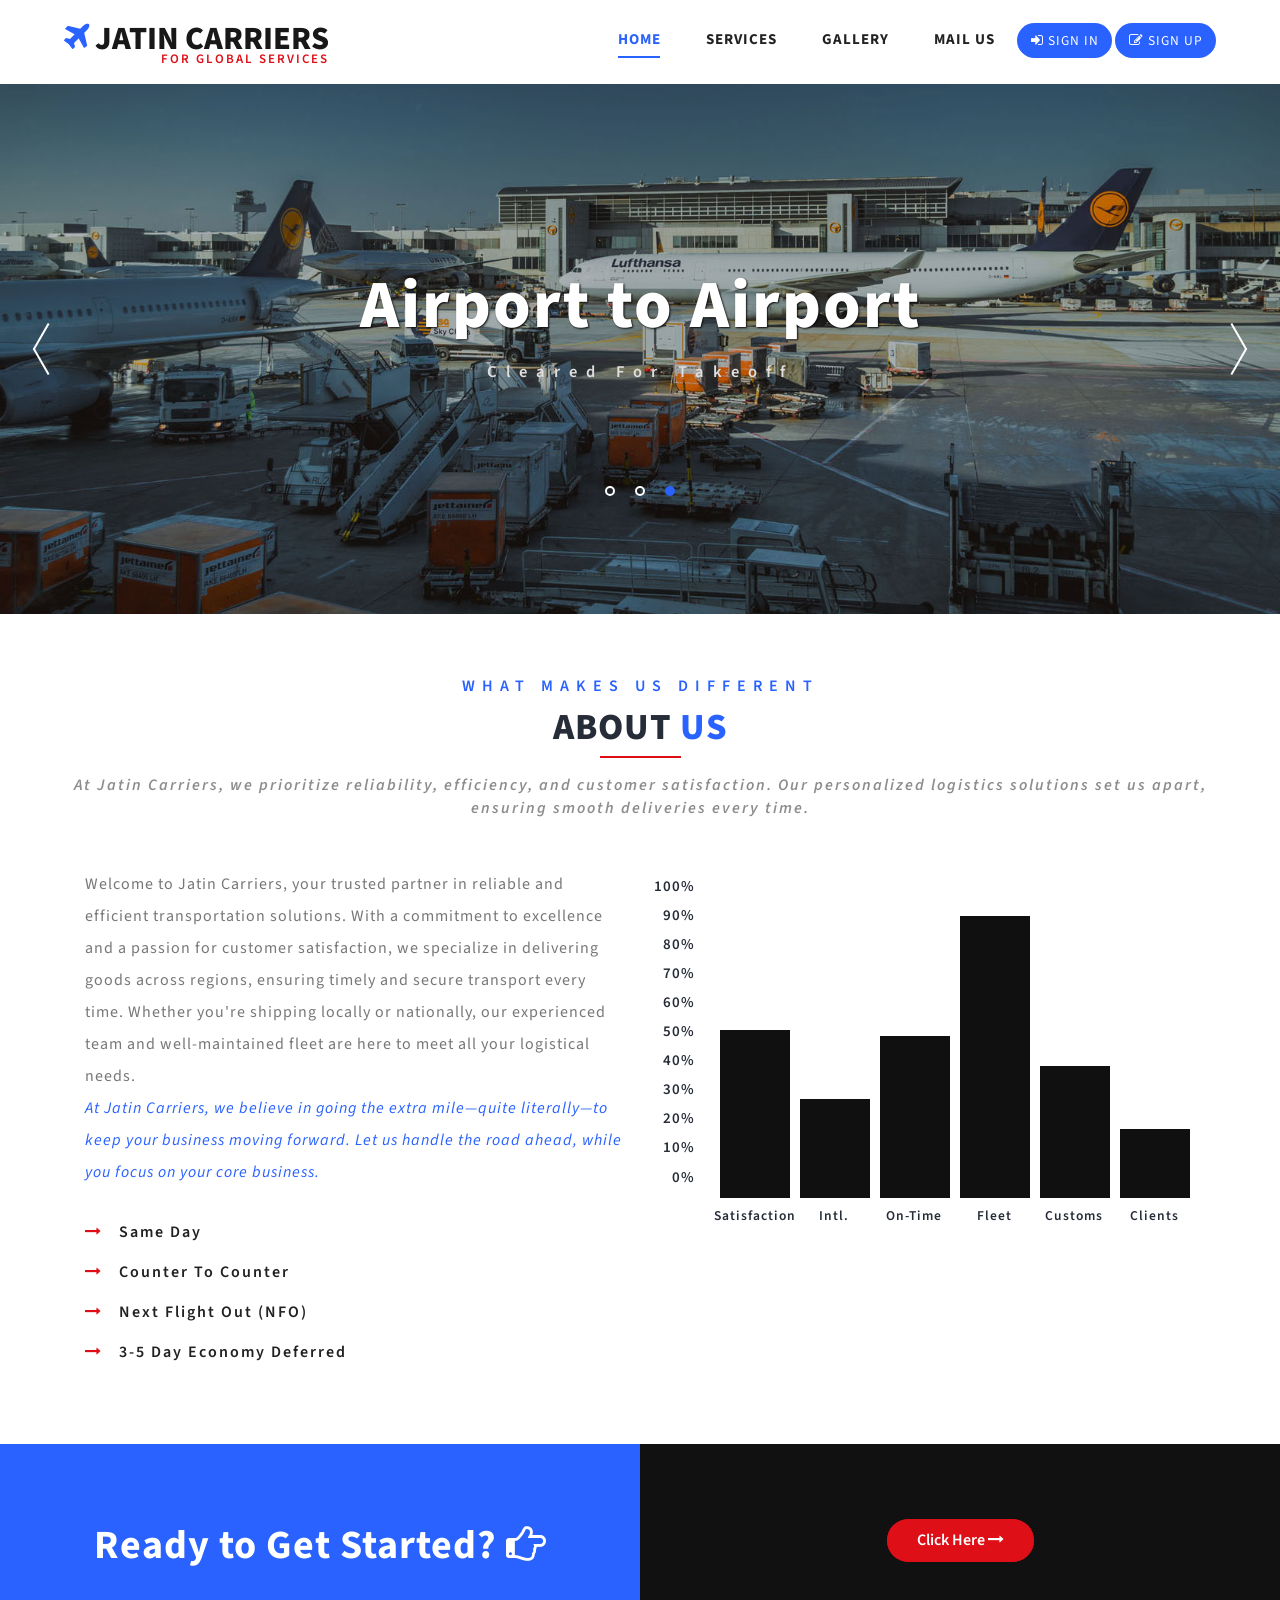
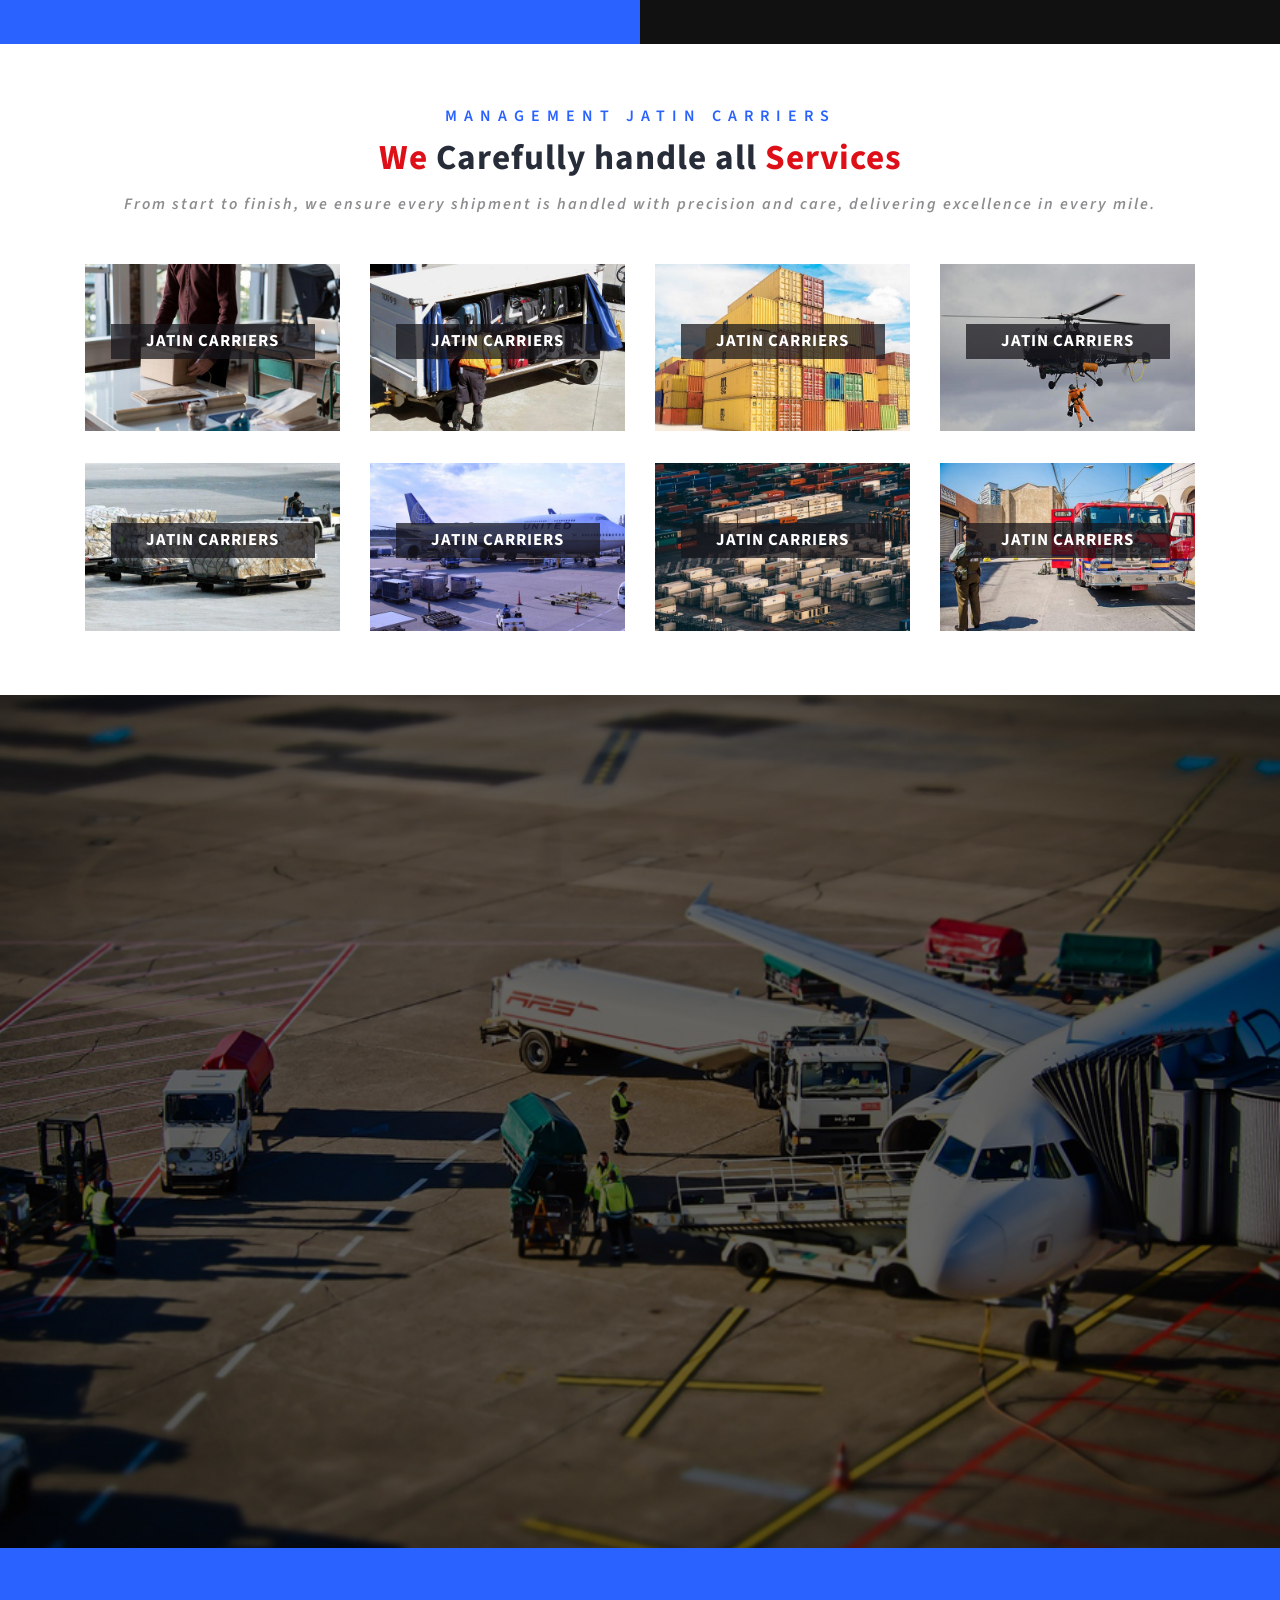
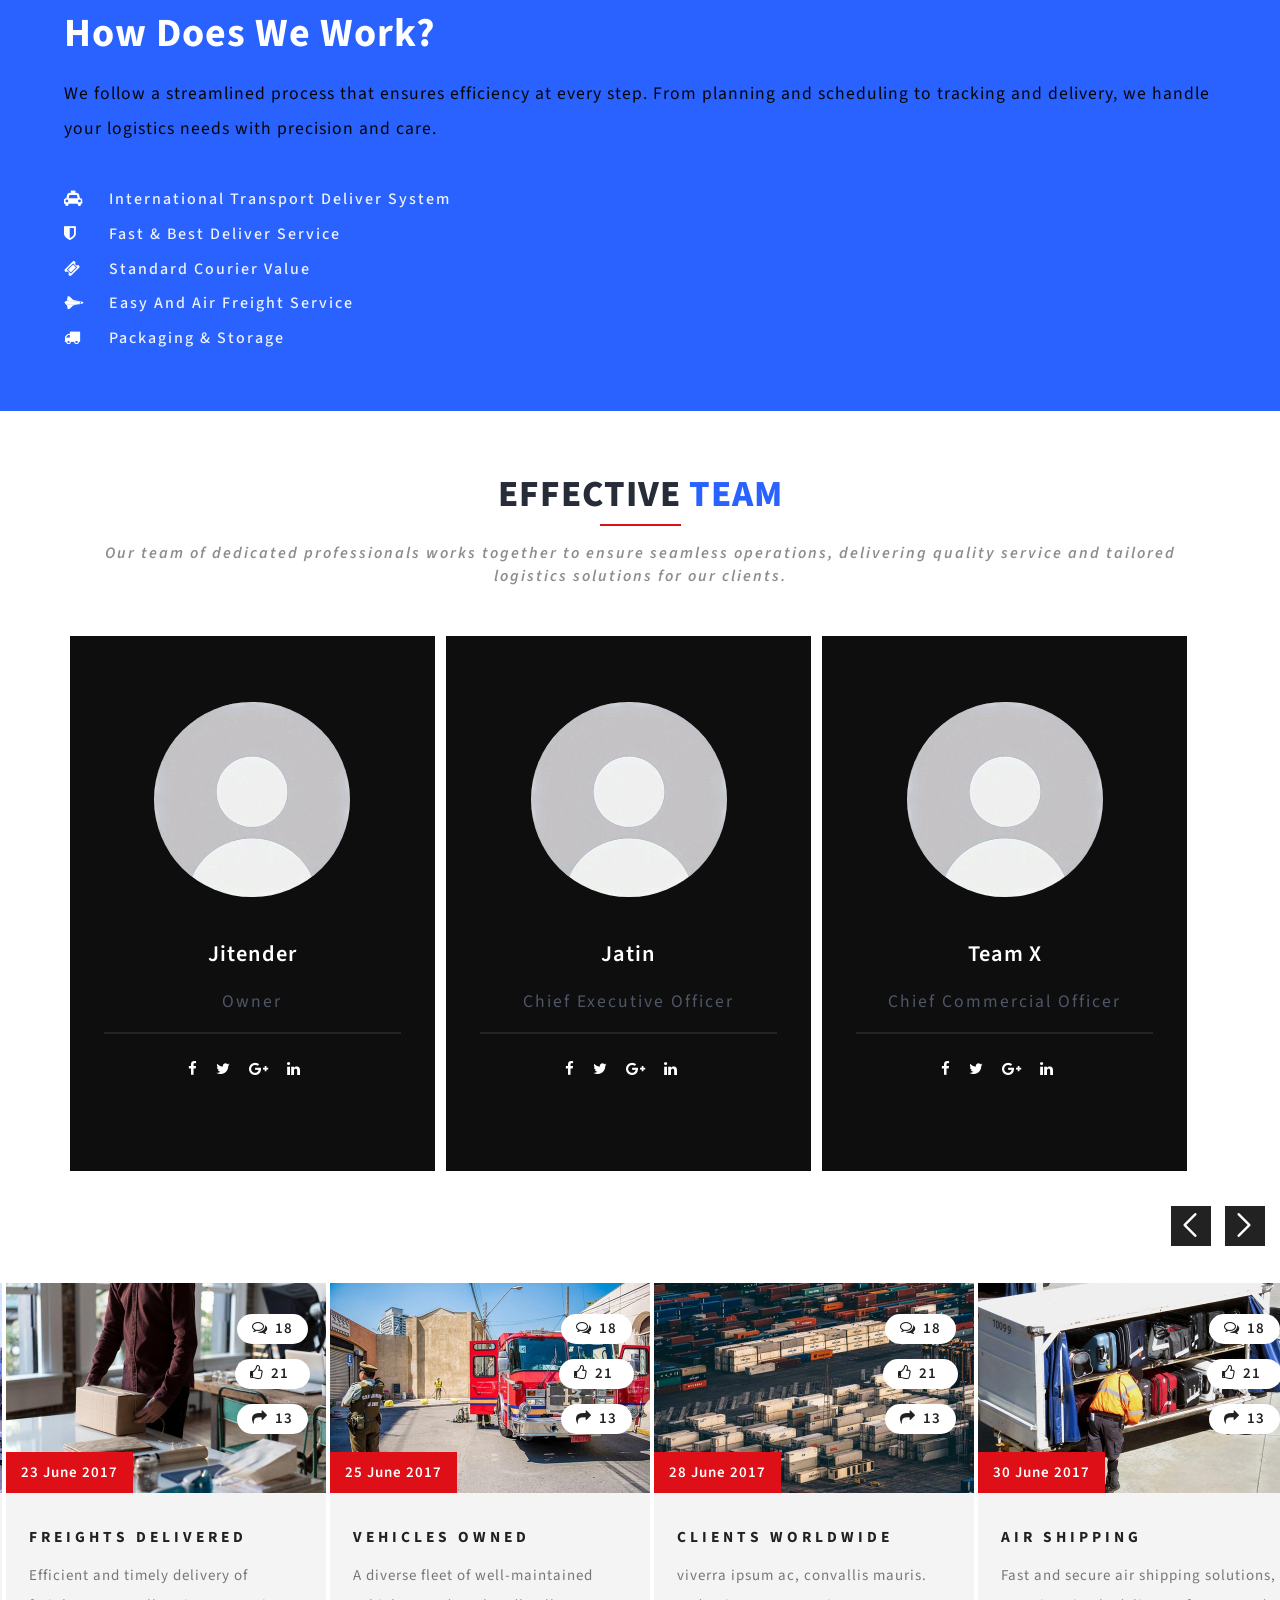
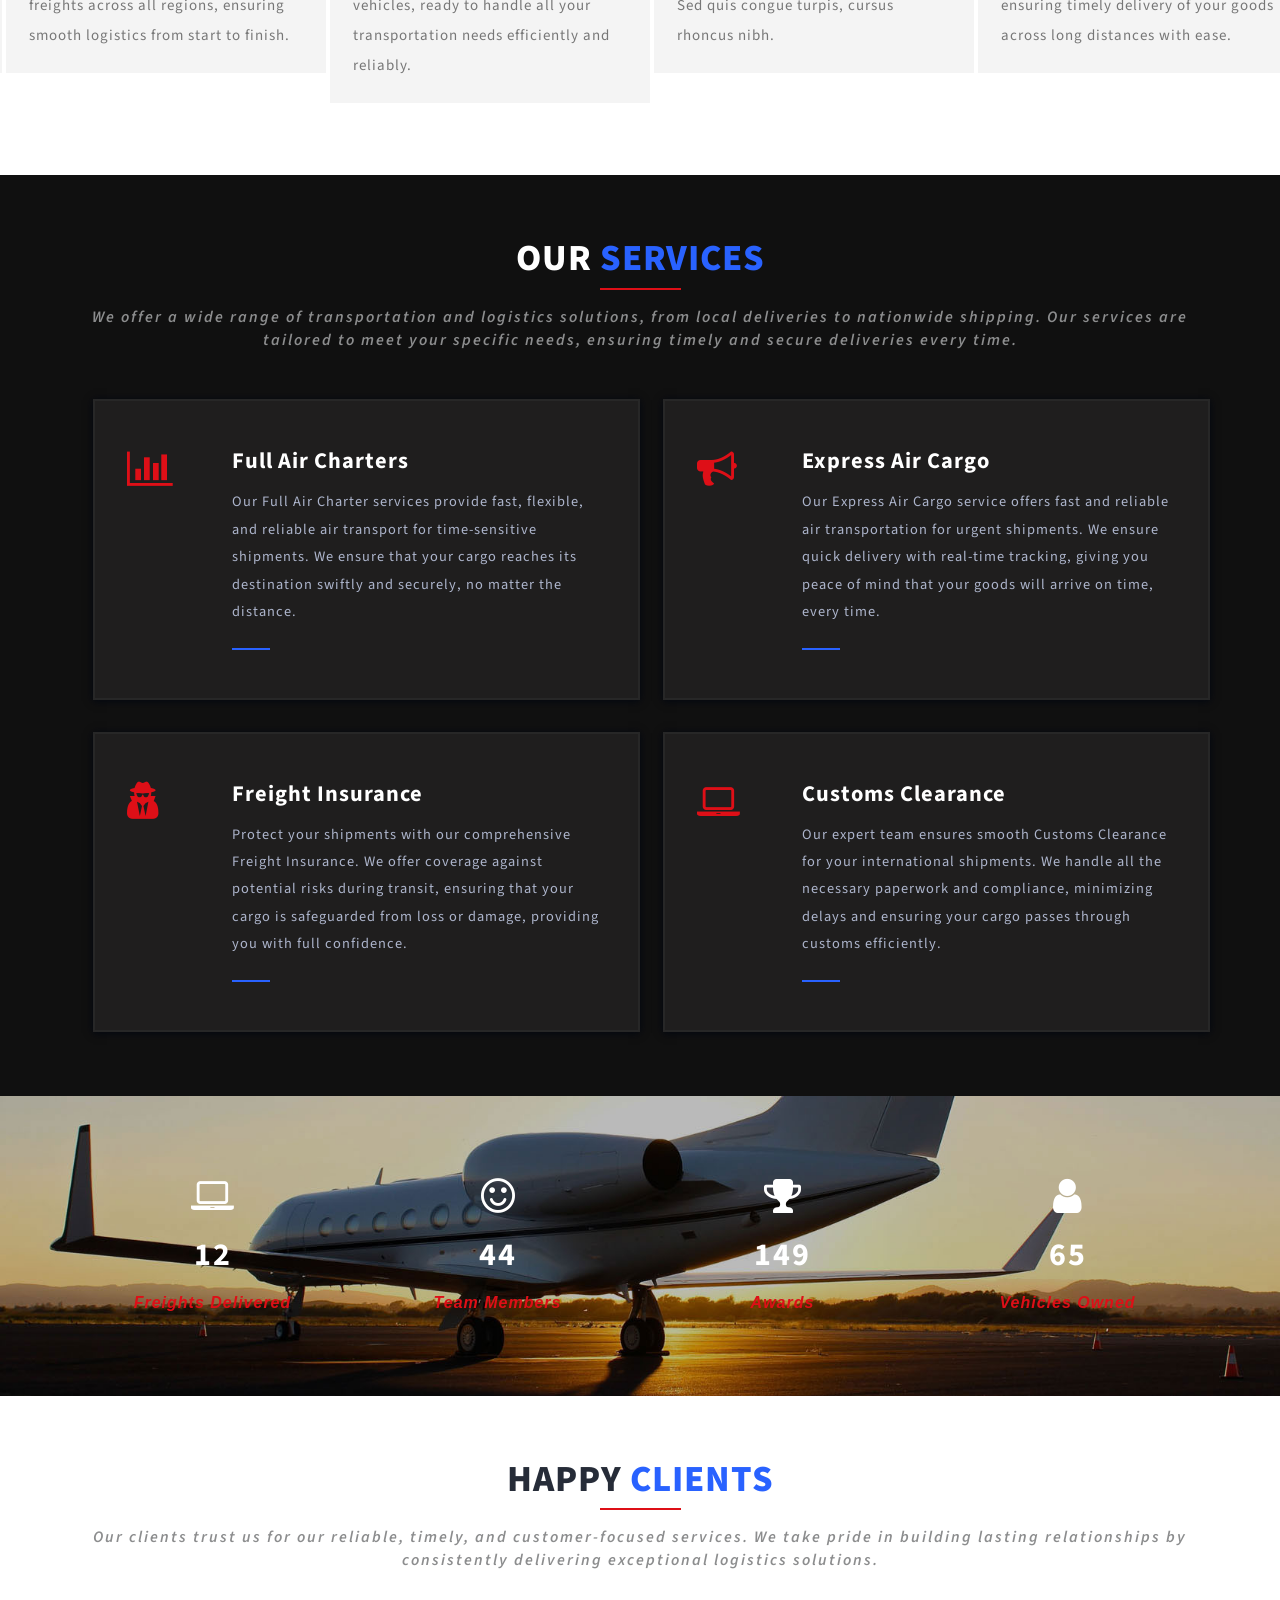
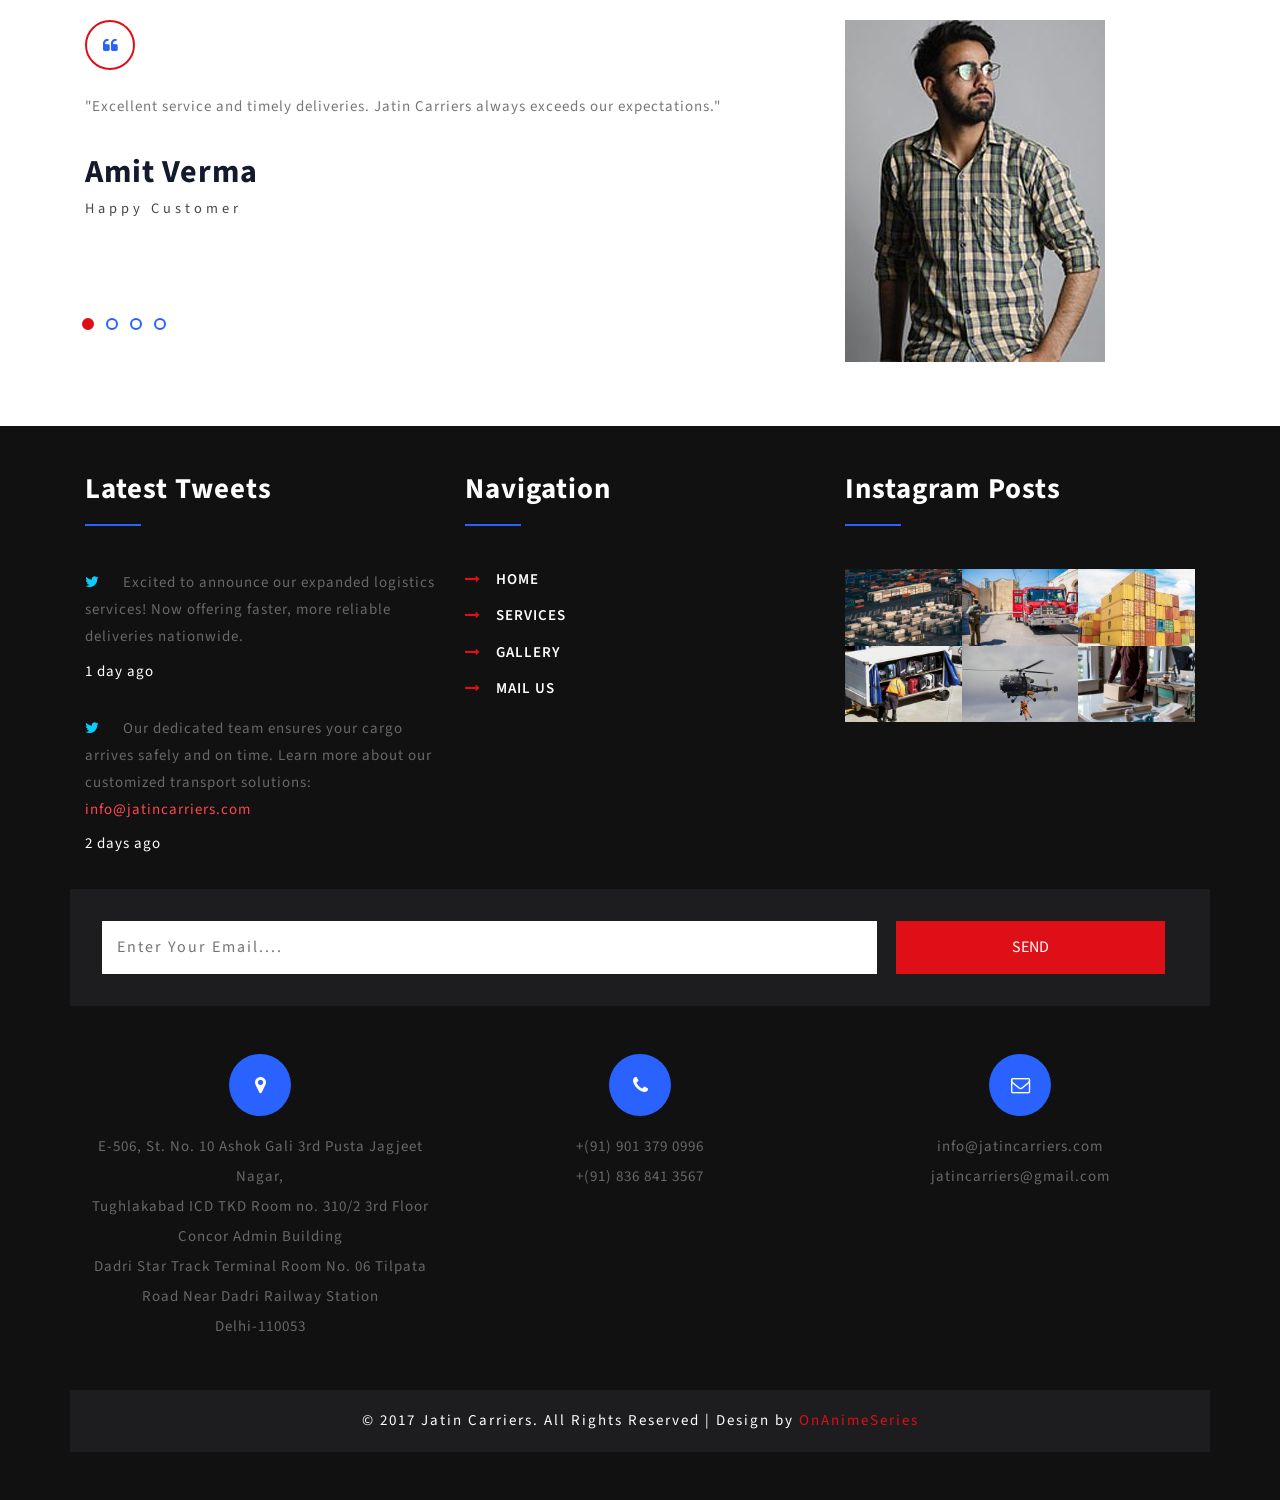
==== commit 1e1dfc8c: "v2" ====
--- a/index.html
+++ b/index.html
@@ -858,10 +858,11 @@
 			</div>
 			<div class="w3_newsletter_footer_grids">
 				<div class="w3_newsletter_footer_grid_left">
-					<form action="#" method="post">
+					<form name="submit-to-google-sheet" action="#" method="post">
 						<input type="email" name="Email" placeholder="Enter Your Email...." required="">
 						<input type="submit" value="SEND">
 					</form>
+					<span id="msg" class="success-message" style="color: #2962FF; display: none;"></span> <!-- This will display the success message in green -->
 				</div>
 			</div>
 			<div class="w3ls_address_mail_footer_grids">
@@ -1108,7 +1109,39 @@
 	});
 	</script>
 	
+<!-- //Email Subscription -->
+	<script>
+		const scriptURL = 'https://script.google.com/macros/s/AKfycbyaFVG4FA09GxzV8e3zQ99Tp1yk_zdocdvK8rzPU6NxpFqRGm-tAsrdWlcKrnOoN8XWBw/exec';
+		const form = document.forms['submit-to-google-sheet'];
+		const msg = document.getElementById("msg");
+	  
+		form.addEventListener('submit', e => {
+			e.preventDefault();
+			
+			// Show the success message immediately
+			msg.innerHTML = "Thanks for Subscribing";
+			msg.style.display = "block"; // Make the message visible
+		
+			// Hide the message after 2 seconds
+			setTimeout(() => {
+				msg.style.display = "none"; // Hide the message
+			}, 2000); // 2000 milliseconds = 2 seconds
 	
+			// Send the data to Google Sheets
+			fetch(scriptURL, { method: 'POST', body: new FormData(form)})
+				.then(response => {
+					console.log('Success!', response);
+					form.reset(); // Reset the form
+				})
+				.catch(error => {
+					console.error('Error!', error.message);
+					msg.innerHTML = "There was an error. Please try again.";
+					msg.style.color = "red"; // Optional: Change color to red on error
+				});
+		});
+	</script>
+	
+
 
 </body>
 </html>
